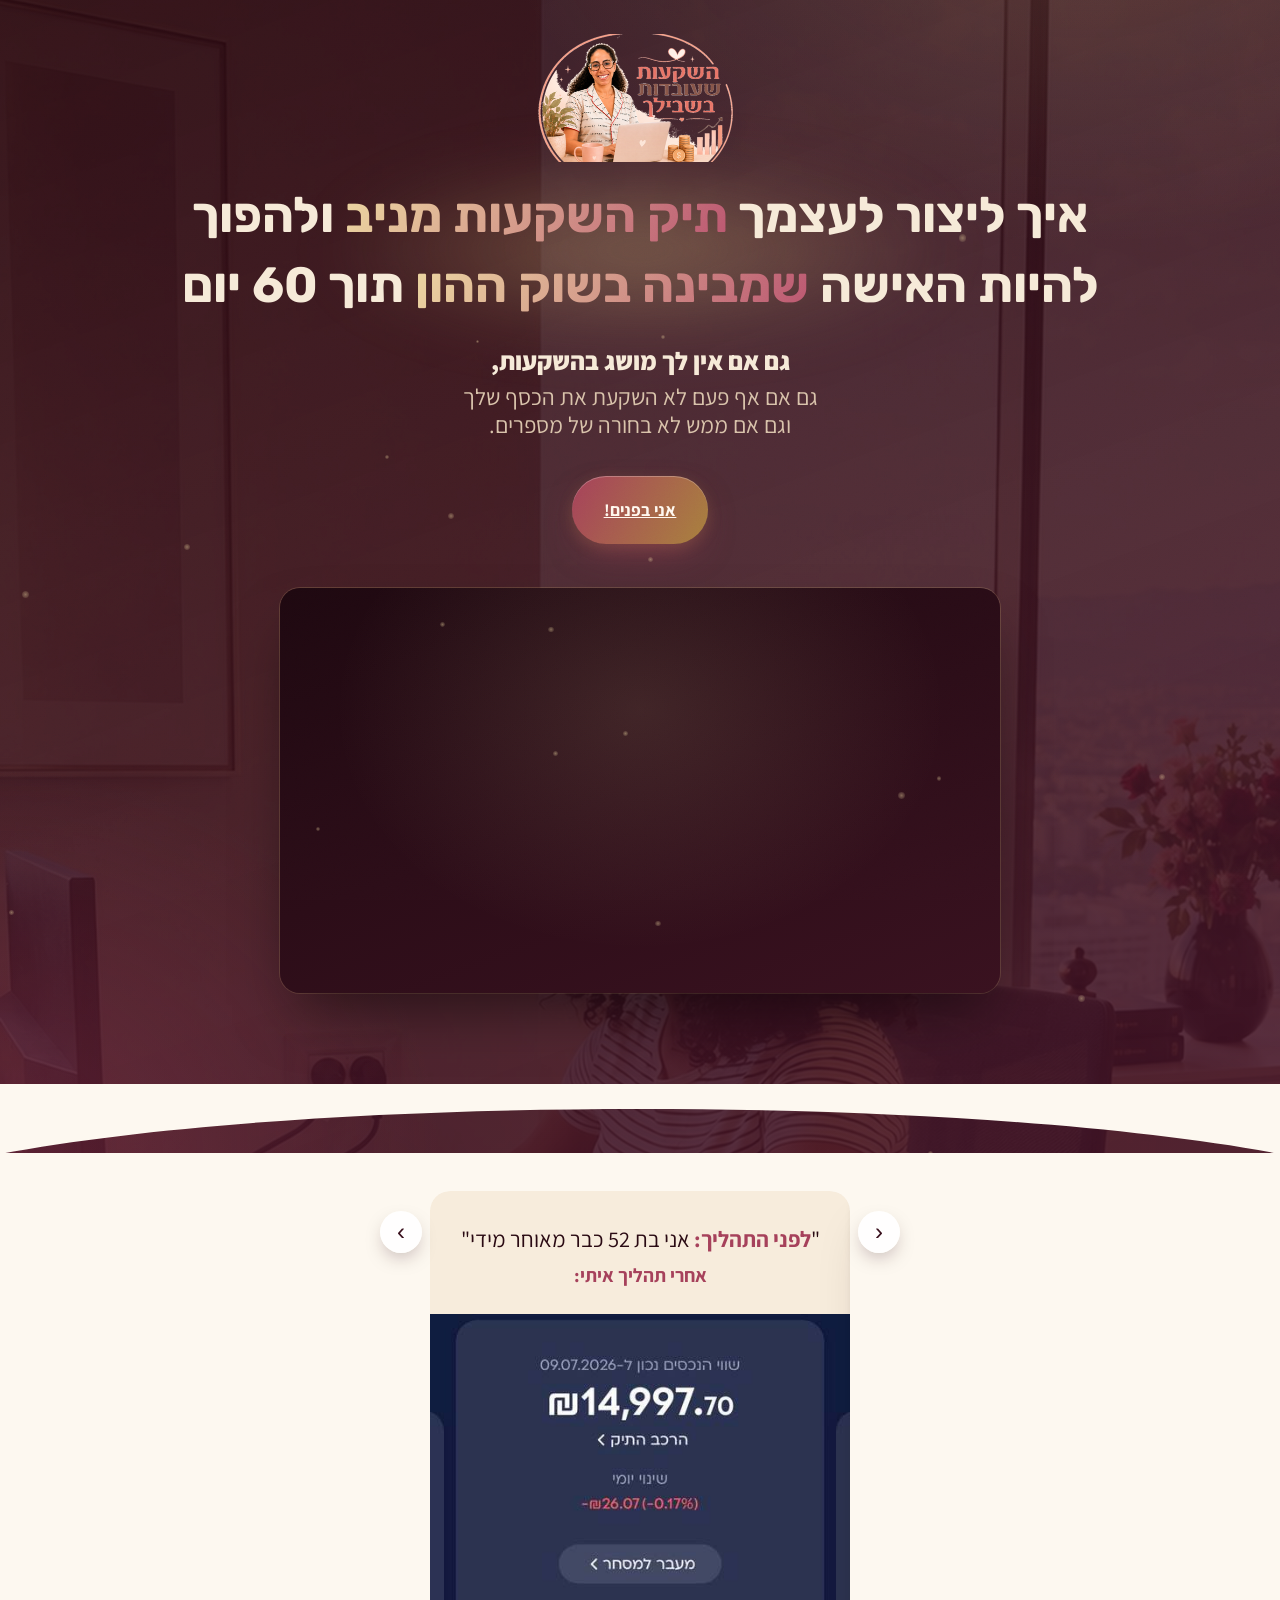
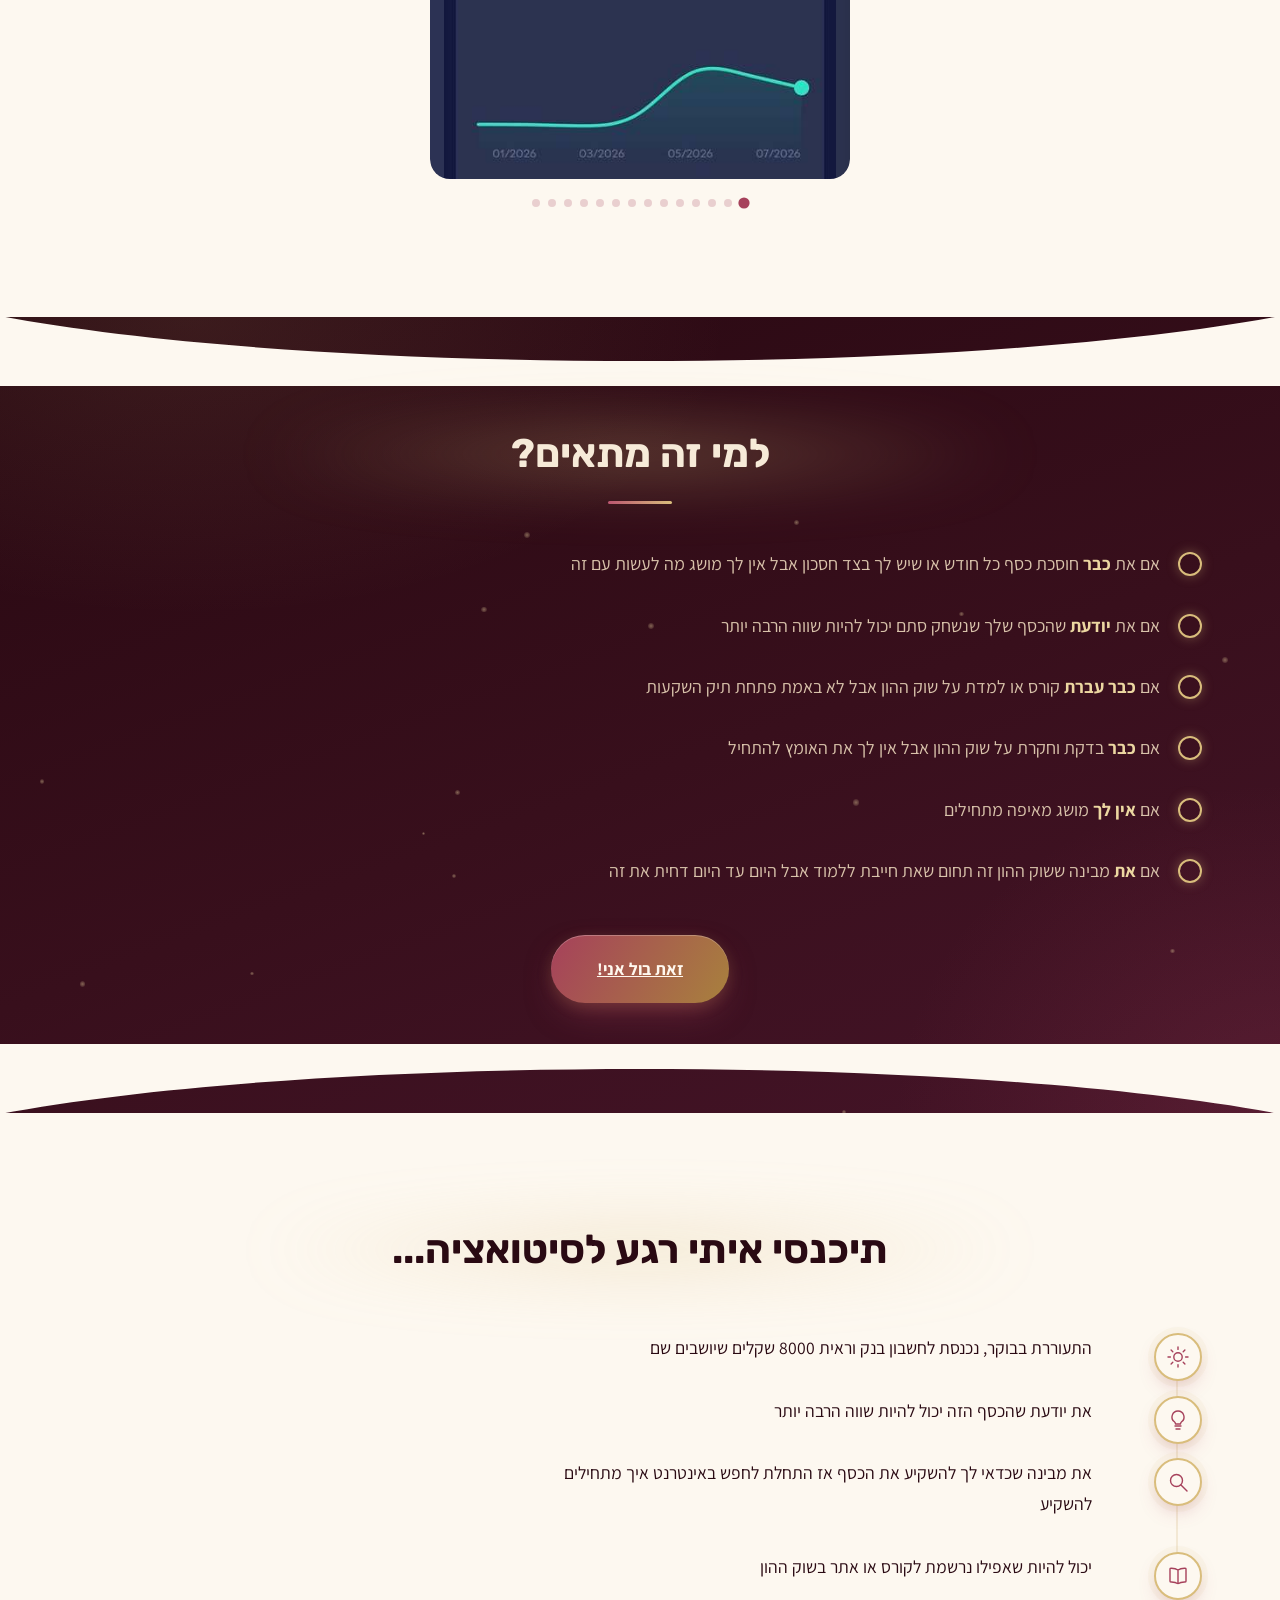
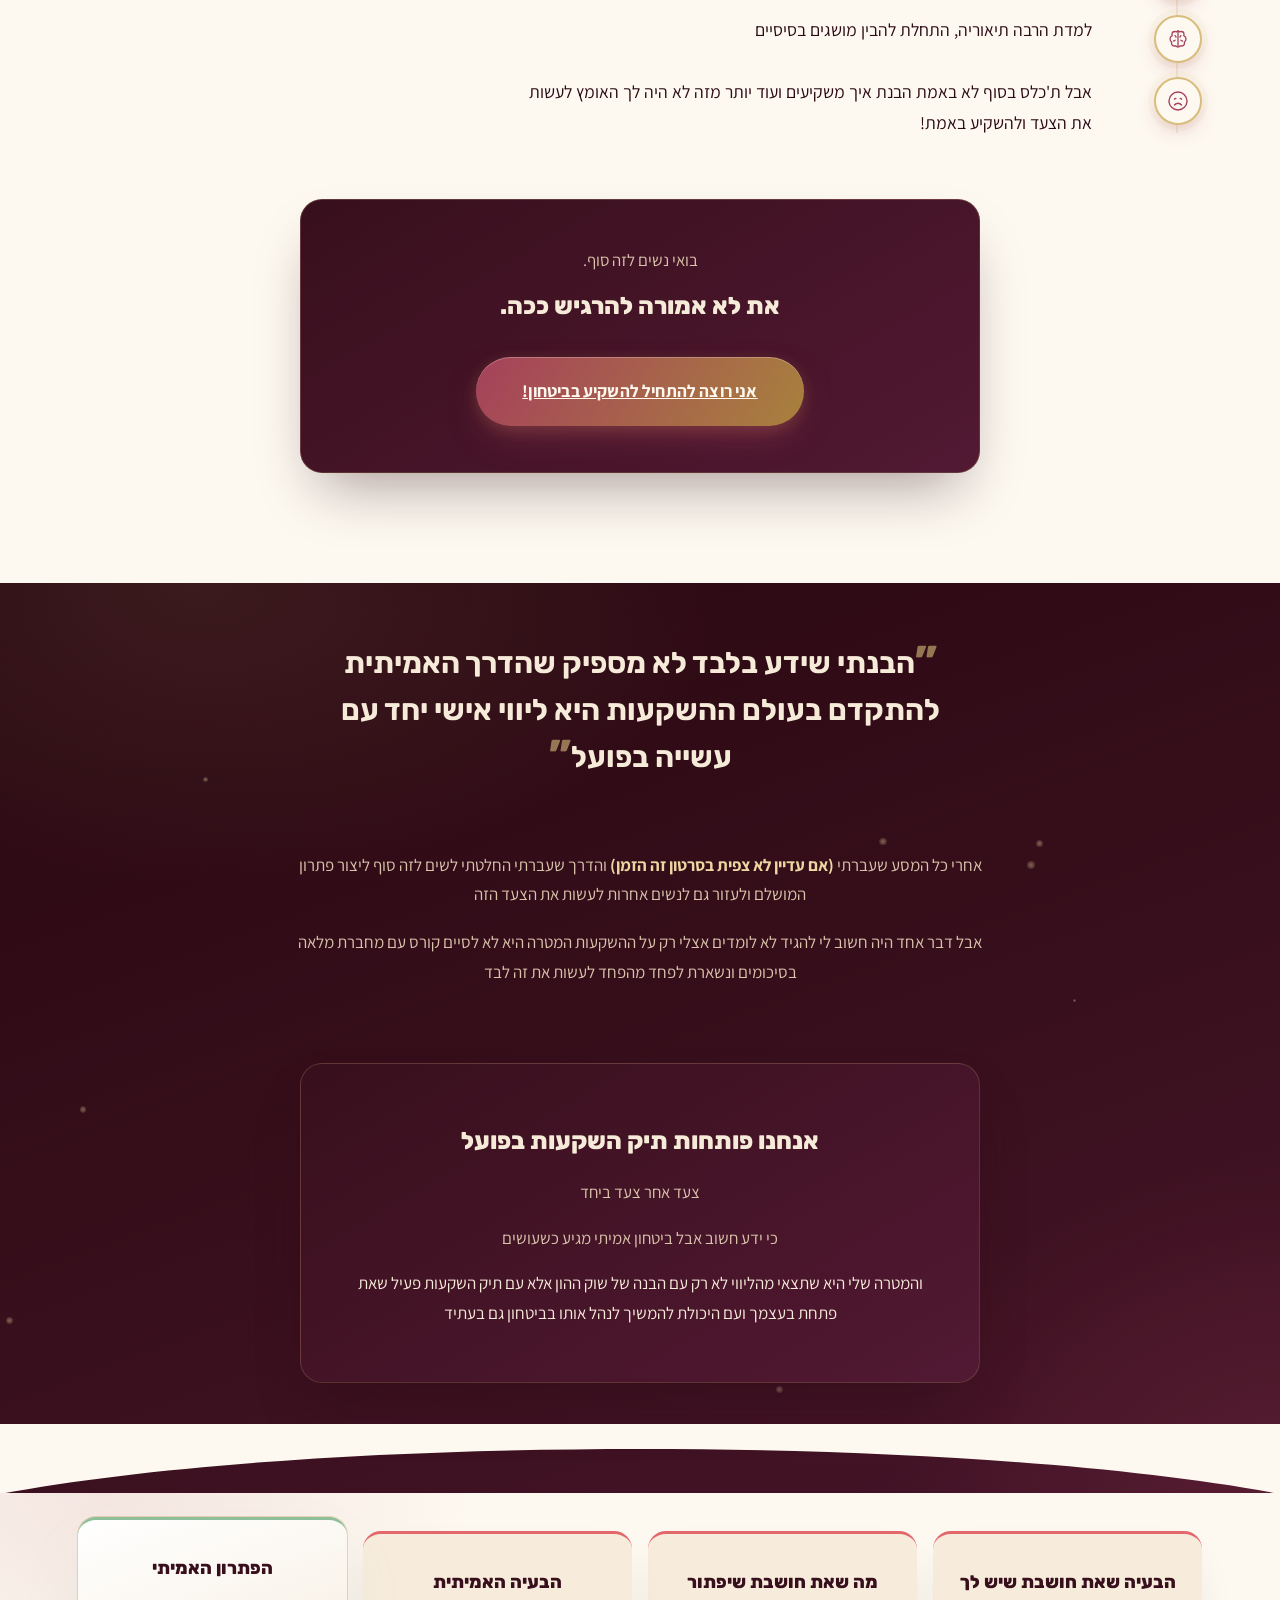
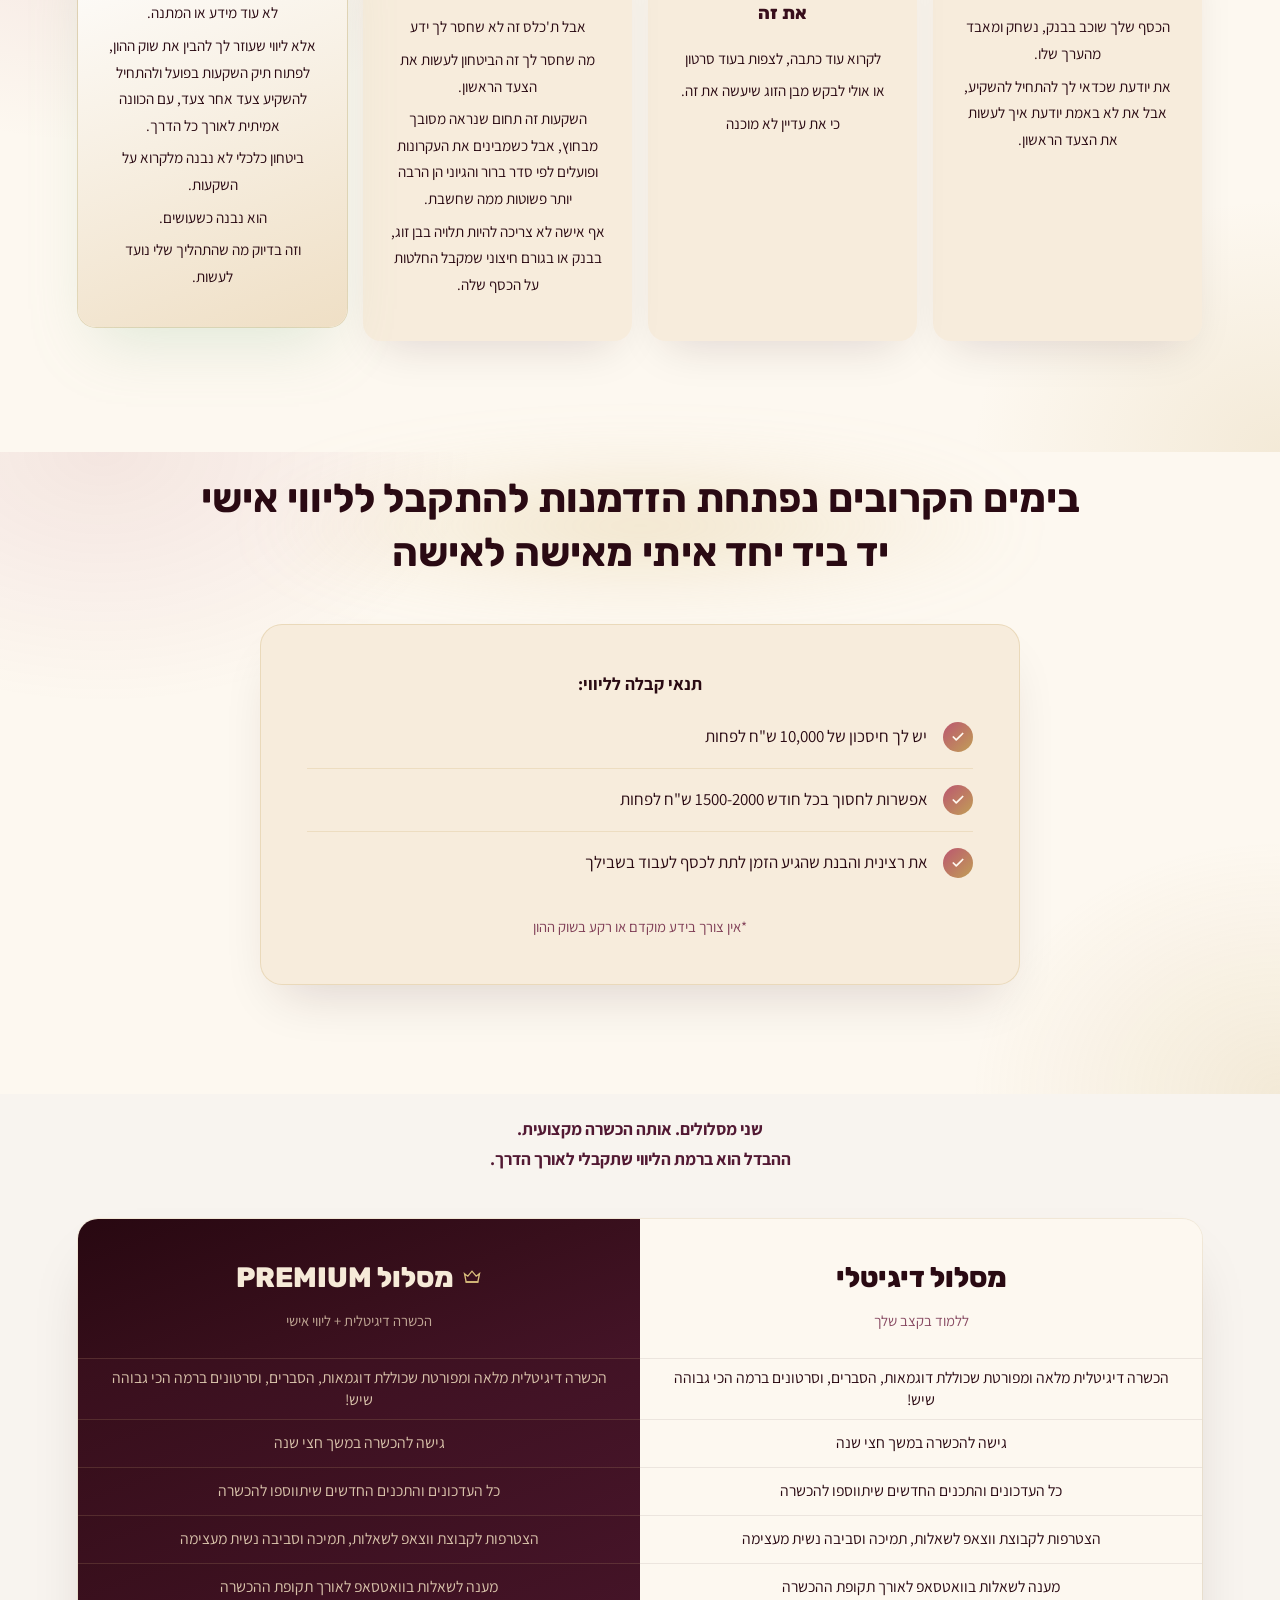
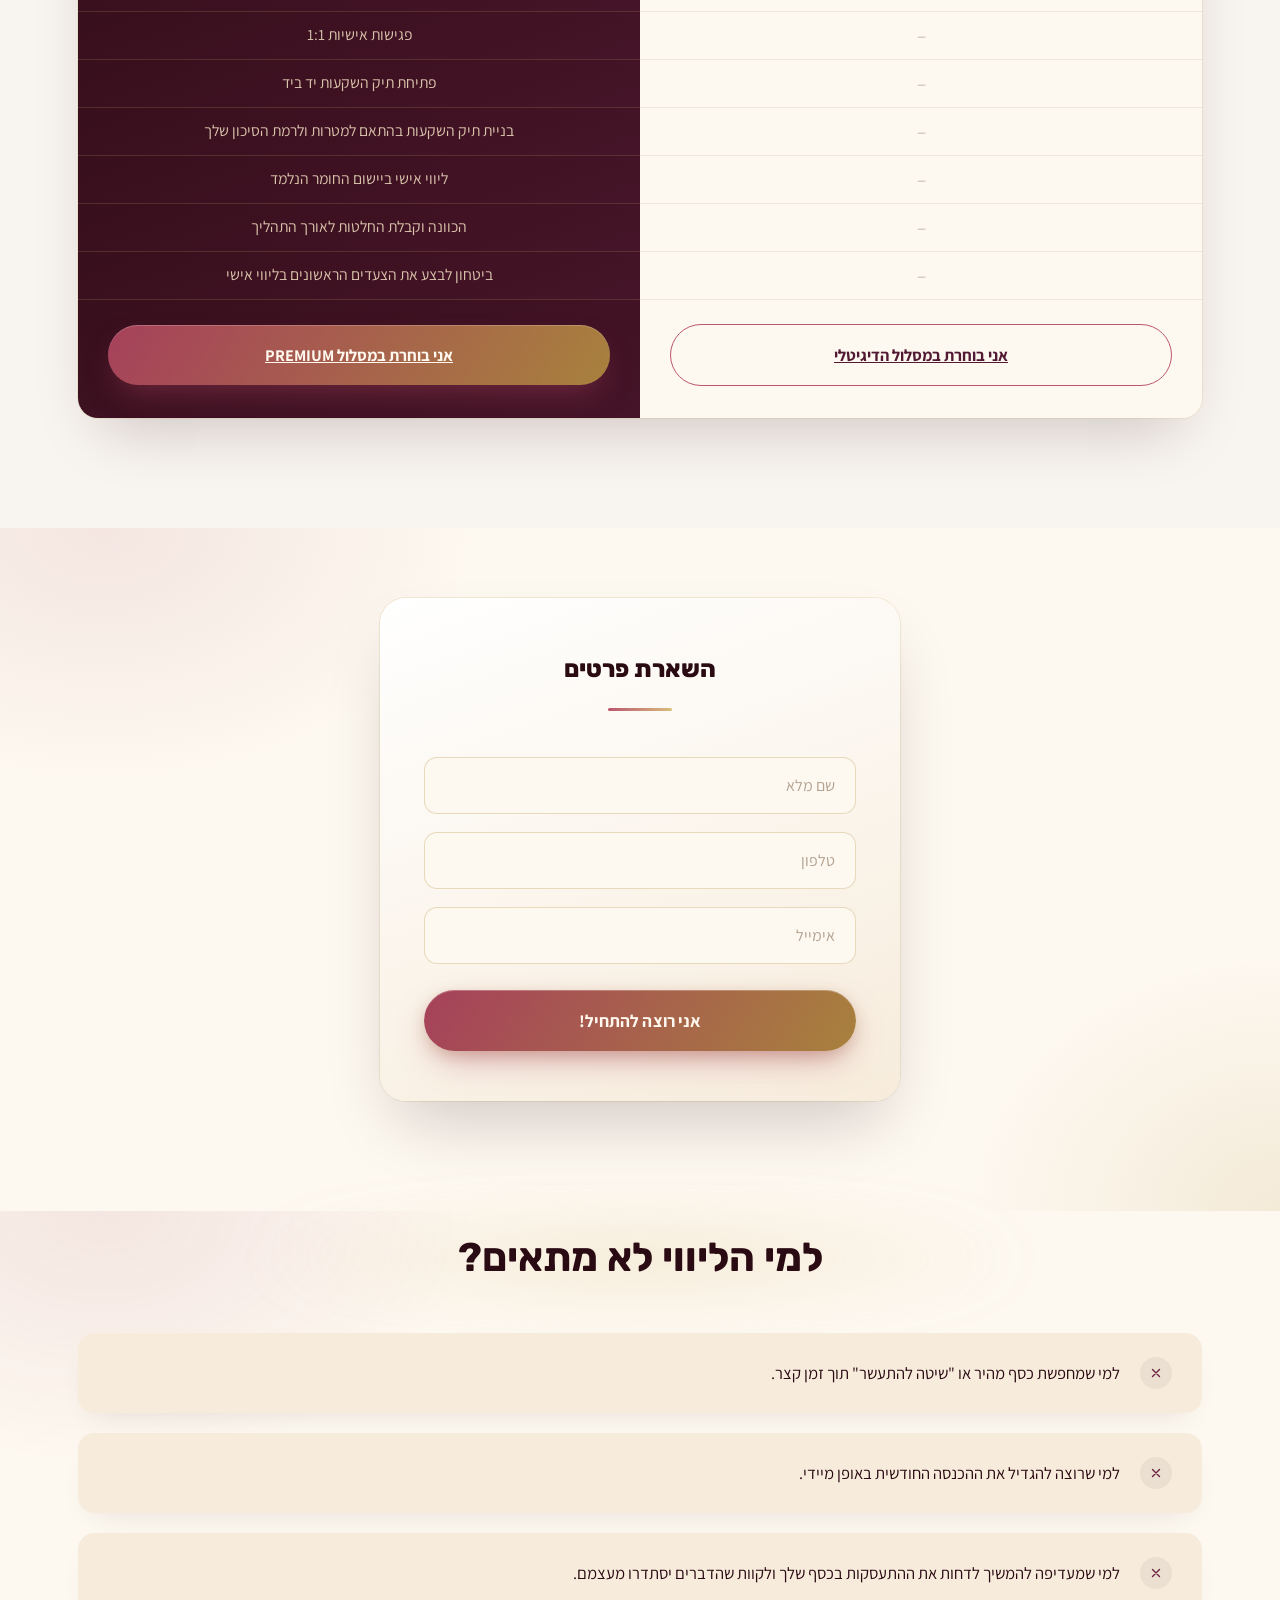
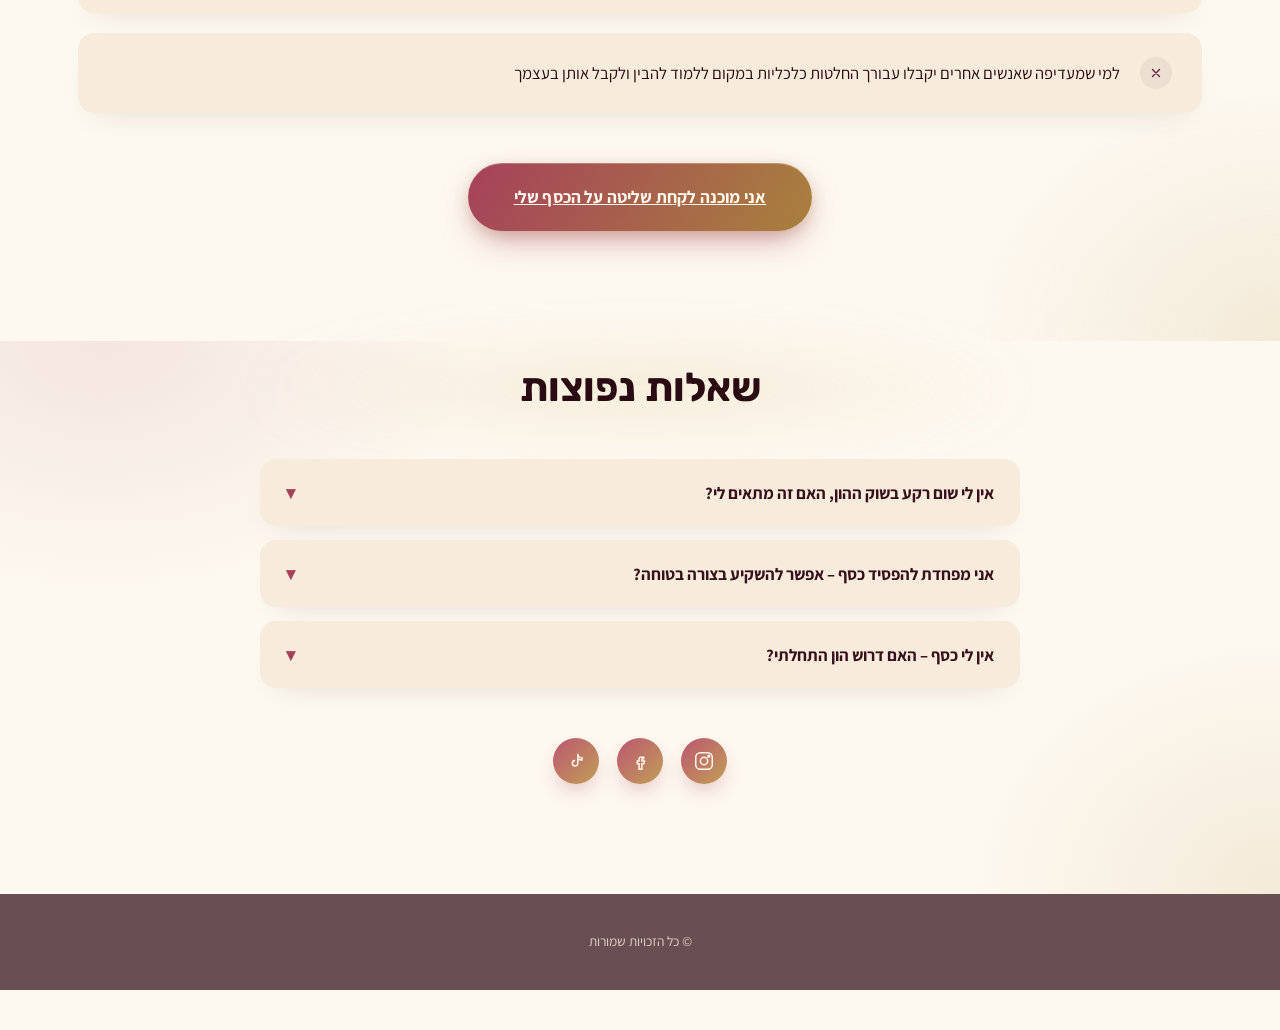
==== index.html @ 4c90f217 "Replace embedded video with new video ID" ====
<!DOCTYPE html>
<html lang="he" dir="rtl">
<head>
<!-- Google Tag Manager -->
<script>(function(w,d,s,l,i){w[l]=w[l]||[];w[l].push({'gtm.start':
new Date().getTime(),event:'gtm.js'});var f=d.getElementsByTagName(s)[0],
j=d.createElement(s),dl=l!='dataLayer'?'&l='+l:'';j.async=true;j.src=
'https://www.googletagmanager.com/gtm.js?id='+i+dl;f.parentNode.insertBefore(j,f);
})(window,document,'script','dataLayer','GTM-TQ3HQ72G');</script>
<!-- End Google Tag Manager -->
<meta charset="UTF-8">
<meta name="viewport" content="width=device-width, initial-scale=1.0">
<title>תיק השקעות מניב</title>
<link rel="preconnect" href="https://fonts.googleapis.com">
<link href="https://fonts.googleapis.com/css2?family=Frank+Ruhl+Libre:wght@400;500;600;700;900&family=Rubik:wght@500;600;700;800;900&family=Assistant:wght@300;400;500;600;700;800&display=swap" rel="stylesheet">
<link rel="stylesheet" href="assets/css/styles.css">
</head>
<body>
<!-- Google Tag Manager (noscript) -->
<noscript><iframe src="https://www.googletagmanager.com/ns.html?id=GTM-TQ3HQ72G"
height="0" width="0" style="display:none;visibility:hidden"></iframe></noscript>
<!-- End Google Tag Manager (noscript) -->

<div class="grain"></div>

<!-- ============ HERO ============ -->
<section class="hero">
  <div class="spotlight"></div>
  <div class="particle-field" data-particles="20"></div>
  <div class="container" style="text-align:center">
    <div class="reveal in" style="max-width:240px; margin:0 auto 18px;">
      <img src="assets/images/img-2.png" alt="עיצוב" style="width:100%; height:auto; display:block;">
    </div>
    <div class="hero-heading" style="margin-bottom:26px;">
      <h1 class="glow-reveal in">איך ליצור לעצמך <span class="accent">תיק השקעות מניב</span> ולהפוך להיות האישה <span class="accent">שמבינה בשוק ההון</span> תוך 60 יום</h1>
    </div>
    <p class="sub reveal in reveal-delay-1" style="margin:0 auto 17px; max-width:640px;"><span class="sub-line1">גם אם אין לך מושג בהשקעות,</span><span class="sub-line2">גם אם אף פעם לא השקעת את הכסף שלך<br>וגם אם ממש לא בחורה של מספרים.</span></p>
    <a href="#form" class="btn-cta magnetic reveal in reveal-delay-2">אני בפנים!</a>
    <div class="video-placeholder reveal in reveal-delay-3" style="overflow:hidden; padding:0">
      <iframe width="100%" height="100%" style="position:absolute; inset:0; border:0; border-radius:20px" src="https://www.youtube-nocookie.com/embed/Qh7aIv2oA6g?si=OxMUa5ZwVLojH2dx" title="YouTube video player" frameborder="0" allow="accelerometer; autoplay; clipboard-write; encrypted-media; gyroscope; picture-in-picture; web-share" referrerpolicy="strict-origin-when-cross-origin" allowfullscreen></iframe>
    </div>
  </div>
  <div class="wave-divider bottom">
    <svg viewBox="0 0 1200 70" preserveAspectRatio="none"><path d="M0,0 C300,60 900,60 1200,0 L1200,70 L0,70 Z" fill="#fdf8f0"/></svg>
  </div>
</section>

<!-- ============ TESTIMONIAL CARDS ============ -->
<section class="testimonials" style="padding-top:38px">
  <div class="container">
    <div class="t-carousel">
      <div class="t-carousel-viewport">
        <div class="t-track" id="tTrack">
          <div class="t-slide t-card">
        <div class="tilt-glare"></div>
        <div class="t-body">
          <p style="font-size:1.4em;"><span dir="rtl">"<b>לפני התהליך:</b> אני בת 52 כבר מאוחר מידי"</span></p>
          <p style="font-size:1.2em;"><b>אחרי תהליך איתי:‏</b></p>
        </div>
            <div class="t-media" style="aspect-ratio:700/776;">
          
              <img src="assets/images/img-3.jpg" alt="המלצה" style="width:100%; height:100%; object-fit:cover;">
        </div>
          </div>
          <div class="t-slide t-card">
        <div class="tilt-glare"></div>
        <div class="t-body">
          <p style="font-size:1.4em;"><span dir="rtl">"<b>לפני התהליך:</b> אני רווקה, אין לי בן זוג שישקיע בשבילי"</span></p>
          <p style="font-size:1.2em;"><b>אחרי תהליך איתי:‏</b></p>
        </div>
        <div class="t-media" style="aspect-ratio:700/1113;">
          
          <img src="assets/images/img-4.jpg" alt="לפני ואחרי" style="width:100%; height:100%; object-fit:cover; object-position:top;">
        </div>
          </div>
          <div class="t-slide t-card">
        <div class="tilt-glare"></div>
        <div class="t-body">
          <p style="font-size:1.4em;"><span dir="rtl">"<b>לפני התהליך:</b> אין לי מושג בהשקעות"</span></p>
          <p style="font-size:1.2em;"><b>אחרי תהליך איתי:‏</b></p>
        </div>
        <div class="t-media" style="aspect-ratio:700/1315;">
          
          <img src="assets/images/img-5.jpg" alt="לפני ואחרי" style="width:100%; height:100%; object-fit:cover; object-position:top;">
        </div>
          </div>
          <div class="t-slide t-card">
        <div class="tilt-glare"></div>
        <div class="t-body">
          <p style="font-size:1.4em;"><span dir="rtl">"<b>לפני התהליך:</b> אני אמא לילדים אין לי זמן"</span></p>
          <p style="font-size:1.2em;"><b>אחרי תהליך איתי:‏</b></p>
        </div>
        <div class="t-media" style="aspect-ratio:700/117;">
          
          <img src="assets/images/img-6.jpg" alt="לפני ואחרי" style="width:100%; height:100%; object-fit:cover;">
        </div>
          </div>
          <div class="t-slide">
            <div class="t-media" style="aspect-ratio:700/164;">
              <img src="assets/images/img-7.jpg" alt="המלצה" style="width:100%; height:100%; object-fit:cover;">
            </div>
          </div>
          <div class="t-slide">
            <div class="t-media" style="aspect-ratio:700/107;">
              <img src="assets/images/img-8.jpg" alt="המלצה" style="width:100%; height:100%; object-fit:cover;">
            </div>
          </div>
          <div class="t-slide">
            <div class="t-media" style="aspect-ratio:700/1006;">
              <img src="assets/images/img-9.jpg" alt="המלצה" style="width:100%; height:100%; object-fit:cover;">
            </div>
          </div>
          <div class="t-slide">
            <div class="t-media" style="aspect-ratio:700/434;">
              <img src="assets/images/img-10.jpg" alt="המלצה" style="width:100%; height:100%; object-fit:cover;">
            </div>
          </div>
          <div class="t-slide">
            <div class="t-media" style="aspect-ratio:660/449;">
              <img src="assets/images/img-11.jpg" alt="המלצה" style="width:100%; height:100%; object-fit:cover;">
            </div>
          </div>
          <div class="t-slide">
            <div class="t-media" style="aspect-ratio:700/235;">
              <img src="assets/images/img-12.jpg" alt="המלצה" style="width:100%; height:100%; object-fit:cover;">
            </div>
          </div>
          <div class="t-slide">
            <div class="t-media" style="aspect-ratio:700/1394;">
              <img src="assets/images/img-13.jpg" alt="המלצה" style="width:100%; height:100%; object-fit:cover;">
            </div>
          </div>
          <div class="t-slide">
            <div class="t-media" style="aspect-ratio:700/723;">
              <img src="assets/images/img-14.jpg" alt="המלצה" style="width:100%; height:100%; object-fit:cover;">
            </div>
          </div>
          <div class="t-slide">
            <div class="t-media" style="aspect-ratio:700/304;">
              <img src="assets/images/img-15.jpg" alt="המלצה" style="width:100%; height:100%; object-fit:cover;">
            </div>
          </div>
          <div class="t-slide">
        <div class="t-media" style="aspect-ratio:700/334;">
          <img src="assets/images/img-16.jpg" alt="לפני ואחרי" style="width:100%; height:100%; object-fit:cover;">
            </div>
          </div>
        </div>
      </div>
      <button class="t-nav t-nav-prev" onclick="tCarouselMove(-1)" aria-label="הקודם">&#8249;</button>
      <button class="t-nav t-nav-next" onclick="tCarouselMove(1)" aria-label="הבא">&#8250;</button>
      <div class="t-dots" id="tDots"></div>
    </div>
  </div>
</section>

<!-- ============ CHECKLIST ============ -->
<section class="dark-section checklist">
  <div class="spotlight"></div>
  <div class="particle-field" data-particles="16"></div>
  <div class="wave-divider top">
    <svg viewBox="0 0 1200 70" preserveAspectRatio="none"><path d="M0,0 C300,60 900,60 1200,0 L1200,70 L0,70 Z" fill="#fdf8f0"/></svg>
  </div>
  <div class="container center">
    <h2 class="section-title glow-reveal in">למי זה מתאים?</h2>
    <div class="divider-gold reveal in reveal-delay-1"></div>
    <ul>
      <li class="reveal"><span class="radio-ico"></span><span>אם את <b>כבר</b> חוסכת כסף כל חודש או שיש לך בצד חסכון אבל אין לך מושג מה לעשות עם זה</span></li>
      <li class="reveal reveal-delay-1"><span class="radio-ico"></span><span>אם את <b>יודעת</b> שהכסף שלך שנשחק סתם יכול להיות שווה הרבה יותר</span></li>
      <li class="reveal reveal-delay-2"><span class="radio-ico"></span><span>אם <b>כבר עברת</b> קורס או למדת על שוק ההון אבל לא באמת פתחת תיק השקעות</span></li>
      <li class="reveal reveal-delay-3"><span class="radio-ico"></span><span>אם <b>כבר</b> בדקת וחקרת על שוק ההון אבל אין לך את האומץ להתחיל</span></li>
      <li class="reveal reveal-delay-4"><span class="radio-ico"></span><span>אם <b>אין לך</b> מושג מאיפה מתחילים</span></li>
      <li class="reveal reveal-delay-5"><span class="radio-ico"></span><span>אם <b>את</b> מבינה ששוק ההון זה תחום שאת חייבת ללמוד אבל היום עד היום דחית את זה</span></li>
    </ul>
    <a href="#form" class="btn-cta magnetic reveal">זאת בול אני!</a>
  </div>
  <div class="wave-divider bottom">
    <svg viewBox="0 0 1200 70" preserveAspectRatio="none"><path d="M0,0 C300,60 900,60 1200,0 L1200,70 L0,70 Z" fill="#fdf8f0"/></svg>
  </div>
</section>

<!-- ============ TIMELINE 1 : SITUATION ============ -->
<section class="testimonials">
  <div class="container center">
    <h2 class="section-title glow-reveal in">תיכנסי איתי רגע לסיטואציה...</h2>
  </div>
  <div class="container">
    <div class="thread-wrap">
      <div class="thread-line"></div>
      <div class="thread-item reveal">
        <div class="thread-node"><svg viewBox="0 0 24 24" fill="none" stroke="currentColor" stroke-width="1.4" stroke-linecap="round"><circle cx="12" cy="12" r="4.2"/><path d="M12 2v2.4M12 19.6V22M22 12h-2.4M4.4 12H2M18.9 5.1l-1.7 1.7M6.8 17.2l-1.7 1.7M18.9 18.9l-1.7-1.7M6.8 6.8L5.1 5.1"/></svg></div>
        <p>התעוררת בבוקר, נכנסת לחשבון בנק וראית 8000 שקלים שיושבים שם</p>
      </div>
      <div class="thread-item reveal reveal-delay-1">
        <div class="thread-node"><svg viewBox="0 0 24 24" fill="none" stroke="currentColor" stroke-width="1.4" stroke-linecap="round" stroke-linejoin="round"><path d="M9 18h6M10 21h4"/><path d="M12 3a6 6 0 00-3.6 10.8c.6.5 1.1 1.3 1.1 2.2h5A3 3 0 0115.6 13.8 6 6 0 0012 3z"/></svg></div>
        <p>את יודעת שהכסף הזה יכול להיות שווה הרבה יותר</p>
      </div>
      <div class="thread-item reveal reveal-delay-2">
        <div class="thread-node"><svg viewBox="0 0 24 24" fill="none" stroke="currentColor" stroke-width="1.4" stroke-linecap="round"><circle cx="10.5" cy="10.5" r="6"/><path d="M15 15l6 6"/></svg></div>
        <p>את מבינה שכדאי לך להשקיע את הכסף אז התחלת לחפש באינטרנט איך מתחילים להשקיע</p>
      </div>
      <div class="thread-item reveal reveal-delay-3">
        <div class="thread-node"><svg viewBox="0 0 24 24" fill="none" stroke="currentColor" stroke-width="1.4" stroke-linejoin="round"><path d="M12 6c-1.6-1.2-4-1.8-6.5-1.8-1 0-1.5.15-1.5.6v12.4c0 .5.5.8 1.5.8 2.5 0 4.9.6 6.5 1.8m0-13.8c1.6-1.2 4-1.8 6.5-1.8 1 0 1.5.15 1.5.6v12.4c0 .5-.5.8-1.5.8-2.5 0-4.9.6-6.5 1.8m0-13.8v13.8"/></svg></div>
        <p>יכול להיות שאפילו נרשמת לקורס או אתר בשוק ההון</p>
      </div>
      <div class="thread-item reveal reveal-delay-4">
        <div class="thread-node"><svg viewBox="0 0 24 24" fill="none" stroke="currentColor" stroke-width="1.3" stroke-linecap="round" stroke-linejoin="round"><path d="M9 4.5c-1.8 0-3 1.3-3 2.8 0 .5.1.9.3 1.3C5 9.1 4 10.4 4 12c0 1.3.7 2.4 1.7 3-.1.3-.2.7-.2 1 0 1.7 1.5 3 3.3 3 .4 0 .8-.1 1.2-.2.4.7 1.2 1.2 2 1.2s1.6-.5 2-1.2c.4.1.8.2 1.2.2 1.8 0 3.3-1.3 3.3-3 0-.3-.1-.7-.2-1 1-.6 1.7-1.7 1.7-3 0-1.6-1-2.9-2.3-3.4.2-.4.3-.8.3-1.3 0-1.5-1.2-2.8-3-2.8-.6 0-1.1.15-1.6.4A2.9 2.9 0 0012 3.8a2.9 2.9 0 00-1.4 1.1c-.5-.25-1-.4-1.6-.4z"/><path d="M12 3.8v15.4M9 8.5c.6.4 1 1 1 1.7M15 8.5c-.6.4-1 1-1 1.7M7.5 14c.7 0 1.3-.3 1.7-.8M16.5 14c-.7 0-1.3-.3-1.7-.8"/></svg></div>
        <p>למדת הרבה תיאוריה, התחלת להבין מושגים בסיסיים</p>
      </div>
      <div class="thread-item reveal reveal-delay-5">
        <div class="thread-node"><svg viewBox="0 0 24 24" fill="none" stroke="currentColor" stroke-width="1.4" stroke-linecap="round"><circle cx="12" cy="12" r="9"/><path d="M8.5 10.2c.3-.5.8-.8 1.3-.8M14.2 9.4c.5 0 1 .3 1.3.8M8.5 16c1-1.2 2.2-1.8 3.5-1.8s2.5.6 3.5 1.8"/></svg></div>
        <p>אבל ת'כלס בסוף לא באמת הבנת איך משקיעים ועוד יותר מזה לא היה לך האומץ לעשות את הצעד ולהשקיע באמת!</p>
      </div>
    </div>

    <div class="callout-dark reveal">
      <p>בואי נשים לזה סוף.</p>
      <h3>את לא אמורה להרגיש ככה.</h3>
      <a href="#form" class="btn-cta">אני רוצה להתחיל להשקיע בביטחון!</a>
    </div>
  </div>
</section>

<!-- ============ QUOTE — ELEVATED ============ -->
<!-- ============ STORY FLOW — ELEVATED, EDITORIAL LAYOUT ============ -->
<section class="dark-section story-elevated">
  <div class="spotlight"></div>
  <div class="particle-field" data-particles="18"></div>
  <div class="container">

    <p class="story-pull-quote reveal">הבנתי שידע בלבד לא מספיק שהדרך האמיתית להתקדם בעולם ההשקעות היא ליווי אישי יחד עם עשייה בפועל</p>

    <div class="story-block" style="max-width:720px; margin-bottom:76px; text-align:center">
      <p class="reveal reveal-delay-5">אחרי כל המסע שעברתי <b style="color:var(--gold-300)">(אם עדיין לא צפית בסרטון זה הזמן)</b> והדרך שעברתי החלטתי לשים לזה סוף ליצור פתרון המושלם ולעזור גם לנשים אחרות לעשות את הצעד הזה</p>
      <p class="reveal">אבל דבר אחד היה חשוב לי להגיד לא לומדים אצלי רק על ההשקעות המטרה היא לא לסיים קורס עם מחברת מלאה בסיכומים ונשארת לפחד מהפחד לעשות את זה לבד</p>
    </div>

    <div class="callout-dark reveal">
      <h3 style="margin-bottom:16px">אנחנו פותחות תיק השקעות בפועל</h3>
      <p>צעד אחר צעד ביחד</p>
      <p style="margin-top:16px">כי ידע חשוב אבל ביטחון אמיתי מגיע כשעושים</p>
      <p style="margin-top:16px; color:var(--cream-text); font-size:1.06rem">והמטרה שלי היא שתצאי מהליווי לא רק עם הבנה של שוק ההון אלא עם תיק השקעות פעיל שאת פתחת בעצמך ועם היכולת להמשיך לנהל אותו בביטחון גם בעתיד</p>
    </div>
  </div>
  <div class="wave-divider bottom">
    <svg viewBox="0 0 1200 70" preserveAspectRatio="none"><path d="M0,0 C300,60 900,60 1200,0 L1200,70 L0,70 Z" fill="#fdf8f0"/></svg>
  </div>
</section>

<!-- ============ PROBLEM / SOLUTION — ELEVATED FLOW ============ -->
<section class="bloom-bg" style="padding-top:38px">
  <div class="container">
    <div class="ps-flow">
      <div class="ps-card tilt reveal" data-tilt>
        <div class="tilt-glare"></div>
        <h4>הבעיה שאת חושבת שיש לך</h4>
        <p>הכסף שלך שוכב בבנק, נשחק ומאבד מהערך שלו.</p>
        <p>את יודעת שכדאי לך להתחיל להשקיע, אבל את לא באמת יודעת איך לעשות את הצעד הראשון.</p>
      </div>
      <div class="ps-card tilt reveal reveal-delay-1" data-tilt>
        <div class="tilt-glare"></div>
        <h4>מה שאת חושבת שיפתור את זה</h4>
        <p>לקרוא עוד כתבה, לצפות בעוד סרטון</p>
        <p>או אולי לבקש מבן הזוג שיעשה את זה.</p>
        <p>כי את עדיין לא מוכנה</p>
      </div>
      <div class="ps-card tilt reveal reveal-delay-2" data-tilt>
        <div class="tilt-glare"></div>
        <h4>הבעיה האמיתית</h4>
        <p>אבל ת'כלס זה לא שחסר לך ידע</p>
        <p>מה שחסר לך זה הביטחון לעשות את הצעד הראשון.</p>
        <p>השקעות זה תחום שנראה מסובך מבחוץ, אבל כשמבינים את העקרונות ופועלים לפי סדר ברור והגיוני הן הרבה יותר פשוטות ממה שחשבת.</p>
        <p>אף אישה לא צריכה להיות תלויה בבן זוג, בבנק או בגורם חיצוני שמקבל החלטות על הכסף שלה.</p>
      </div>
      <div class="ps-card solution tilt reveal reveal-delay-3" data-tilt>
        <div class="tilt-glare"></div>
        <h4>הפתרון האמיתי</h4>
        <p>לא עוד מידע או המתנה.</p>
        <p>אלא ליווי שעוזר לך להבין את שוק ההון, לפתוח תיק השקעות בפועל ולהתחיל להשקיע צעד אחר צעד, עם הכוונה אמיתית לאורך כל הדרך.</p>
        <p>ביטחון כלכלי לא נבנה מלקרוא על השקעות.</p>
        <p>הוא נבנה כשעושים.</p>
        <p>וזה בדיוק מה שהתהליך שלי נועד לעשות.</p>
      </div>
    </div>
  </div>
</section>

<!-- ============ INVITATION — ELEVATED ============ -->
<section class="bloom-bg" style="padding-top:20px">
  <div class="container center">
    <h2 class="section-title glow-reveal in">בימים הקרובים נפתחת הזדמנות להתקבל לליווי אישי<br>יד ביד יחד איתי מאישה לאישה</h2>
    <div class="invitation-card tilt reveal" data-tilt style="position:relative">
      <div class="tilt-glare"></div>
      <p style="font-weight:700; font-size:1.1rem; margin-bottom:6px">תנאי קבלה לליווי:</p>
      <div class="cond-row reveal">
        <span>יש לך חיסכון של 10,000 ש"ח לפחות</span>
        <span class="cond-check"><svg viewBox="0 0 24 24" fill="none" stroke-width="3" stroke-linecap="round" stroke-linejoin="round"><path class="draw-path" d="M20 6L9 17l-5-5"/></svg></span>
      </div>
      <div class="cond-row reveal reveal-delay-1">
        <span>אפשרות לחסוך בכל חודש 1500-2000 ש"ח לפחות</span>
        <span class="cond-check"><svg viewBox="0 0 24 24" fill="none" stroke-width="3" stroke-linecap="round" stroke-linejoin="round"><path class="draw-path" d="M20 6L9 17l-5-5"/></svg></span>
      </div>
      <div class="cond-row reveal reveal-delay-2">
        <span>את רצינית והבנת שהגיע הזמן לתת לכסף לעבוד בשבילך</span>
        <span class="cond-check"><svg viewBox="0 0 24 24" fill="none" stroke-width="3" stroke-linecap="round" stroke-linejoin="round"><path class="draw-path" d="M20 6L9 17l-5-5"/></svg></span>
      </div>
      <p class="cond-note">*אין צורך בידע מוקדם או רקע בשוק ההון</p>
    </div>
  </div>
</section>

<!-- ============ PLANS COMPARISON TABLE ============ -->
<section class="plans-section" style="padding-top:20px">
  <div class="container center">
    <p class="reveal" style="color:var(--wine-800); font-weight:700; font-size:1.08rem; margin-bottom:10px">שני מסלולים. אותה הכשרה מקצועית.<br>ההבדל הוא ברמת הליווי שתקבלי לאורך הדרך.</p>

    <div class="compare-wrap reveal">

      <!-- Column headers -->
      <div class="compare-header-row">
        <div class="compare-col-head">
          <span class="compare-col-title">מסלול דיגיטלי</span>
          <span class="compare-col-sub">ללמוד בקצב שלך</span>
        </div>
        <div class="compare-col-head premium">
          <span class="compare-col-title">
            <svg class="crown-ico" viewBox="0 0 24 24" stroke-width="1.6"><path d="M3 8l4 3 5-6 5 6 4-3-2 10H5L3 8z"/><path d="M5 18h14" stroke-linecap="round"/></svg>
            מסלול PREMIUM
          </span>
          <span class="compare-col-sub">הכשרה דיגיטלית + ליווי אישי</span>
        </div>
      </div>

      <!-- Shared features -->
      <div class="compare-row">
        <div class="compare-cell">הכשרה דיגיטלית מלאה ומפורטת שכוללת דוגמאות, הסברים, וסרטונים ברמה הכי גבוהה שיש!</div>
        <div class="compare-cell premium">הכשרה דיגיטלית מלאה ומפורטת שכוללת דוגמאות, הסברים, וסרטונים ברמה הכי גבוהה שיש!</div>
      </div>
      <div class="compare-row">
        <div class="compare-cell">גישה להכשרה במשך חצי שנה</div>
        <div class="compare-cell premium">גישה להכשרה במשך חצי שנה</div>
      </div>
      <div class="compare-row">
        <div class="compare-cell">כל העדכונים והתכנים החדשים שיתווספו להכשרה</div>
        <div class="compare-cell premium">כל העדכונים והתכנים החדשים שיתווספו להכשרה</div>
      </div>
      <div class="compare-row">
        <div class="compare-cell">הצטרפות לקבוצת ווצאפ לשאלות, תמיכה וסביבה נשית מעצימה</div>
        <div class="compare-cell premium">הצטרפות לקבוצת ווצאפ לשאלות, תמיכה וסביבה נשית מעצימה</div>
      </div>
      <div class="compare-row">
        <div class="compare-cell">מענה לשאלות בוואטסאפ לאורך תקופת ההכשרה</div>
        <div class="compare-cell premium">מענה לשאלות בוואטסאפ לאורך תקופת ההכשרה</div>
      </div>

      <!-- Premium-only features -->
      <div class="compare-row">
        <div class="compare-cell dash">–</div>
        <div class="compare-cell premium">פגישות אישיות 1:1</div>
      </div>
      <div class="compare-row">
        <div class="compare-cell dash">–</div>
        <div class="compare-cell premium">פתיחת תיק השקעות יד ביד</div>
      </div>
      <div class="compare-row">
        <div class="compare-cell dash">–</div>
        <div class="compare-cell premium">בניית תיק השקעות בהתאם למטרות ולרמת הסיכון שלך</div>
      </div>
      <div class="compare-row">
        <div class="compare-cell dash">–</div>
        <div class="compare-cell premium">ליווי אישי ביישום החומר הנלמד</div>
      </div>
      <div class="compare-row">
        <div class="compare-cell dash">–</div>
        <div class="compare-cell premium">הכוונה וקבלת החלטות לאורך התהליך</div>
      </div>
      <div class="compare-row">
        <div class="compare-cell dash">–</div>
        <div class="compare-cell premium">ביטחון לבצע את הצעדים הראשונים בליווי אישי</div>
      </div>

      <!-- Footer buttons -->
      <div class="compare-footer-row">
        <div class="compare-footer-cell">
          <a href="https://saraperiacademy.ravpage.co.il/index" target="_blank" rel="noopener" class="compare-btn digital">אני בוחרת במסלול הדיגיטלי</a>
        </div>
        <div class="compare-footer-cell premium">
          <a href="https://saraperiacademy.ravpage.co.il/index" target="_blank" rel="noopener" class="compare-btn premium">אני בוחרת במסלול PREMIUM</a>
        </div>
      </div>

    </div>
  </div>
</section>

<!-- ============ FORM — ELEVATED ============ -->
<section class="bloom-bg" id="form" style="padding-top:20px">
  <div class="container">
    <div class="form-card tilt reveal in" data-tilt style="position:relative">
      <div class="tilt-glare"></div>
      <h3>השארת פרטים</h3>
      <div class="divider-gold"></div>
      <input class="field" type="text" placeholder="שם מלא" readonly style="cursor:pointer" onclick="window.open('https://saraperiacademy.ravpage.co.il/index','_blank')">
      <input class="field" type="tel" placeholder="טלפון" readonly style="cursor:pointer" onclick="window.open('https://saraperiacademy.ravpage.co.il/index','_blank')">
      <input class="field" type="email" placeholder="אימייל" readonly style="cursor:pointer" onclick="window.open('https://saraperiacademy.ravpage.co.il/index','_blank')">
      <button class="btn-cta magnetic" onclick="window.open('https://saraperiacademy.ravpage.co.il/index','_blank')">אני רוצה להתחיל!</button>
    </div>
  </div>
</section>

<!-- ============ WHO IT'S NOT FOR — ELEVATED ============ -->
<section class="bloom-bg" style="padding-top:20px">
  <div class="container center">
    <h2 class="section-title glow-reveal in">למי הליווי לא מתאים?</h2>
    <div class="notfor-list">
      <div class="notfor-row reveal">
        <p>למי שמחפשת כסף מהיר או "שיטה להתעשר" תוך זמן קצר.</p>
        <span class="x-ico"><svg viewBox="0 0 24 24" fill="none" stroke-width="2.4" stroke-linecap="round"><path class="draw-path" d="M6 6l12 12M18 6L6 18"/></svg></span>
      </div>
      <div class="notfor-row reveal reveal-delay-1">
        <p>למי שרוצה להגדיל את ההכנסה החודשית באופן מיידי.</p>
        <span class="x-ico"><svg viewBox="0 0 24 24" fill="none" stroke-width="2.4" stroke-linecap="round"><path class="draw-path" d="M6 6l12 12M18 6L6 18"/></svg></span>
      </div>
      <div class="notfor-row reveal reveal-delay-2">
        <p>למי שמעדיפה להמשיך לדחות את ההתעסקות בכסף שלך ולקוות שהדברים יסתדרו מעצמם.</p>
        <span class="x-ico"><svg viewBox="0 0 24 24" fill="none" stroke-width="2.4" stroke-linecap="round"><path class="draw-path" d="M6 6l12 12M18 6L6 18"/></svg></span>
      </div>
      <div class="notfor-row reveal reveal-delay-3">
        <p>למי שמעדיפה שאנשים אחרים יקבלו עבורך החלטות כלכליות במקום ללמוד להבין ולקבל אותן בעצמך</p>
        <span class="x-ico"><svg viewBox="0 0 24 24" fill="none" stroke-width="2.4" stroke-linecap="round"><path class="draw-path" d="M6 6l12 12M18 6L6 18"/></svg></span>
      </div>
    </div>
    <div class="notfor-cta reveal">
      <a href="#form" class="btn-cta magnetic">אני מוכנה לקחת שליטה על הכסף שלי</a>
    </div>
  </div>
</section>

<!-- ============ FAQ ============ -->
<section class="bloom-bg" style="padding-top:20px">
  <div class="container">
    <h2 class="section-title glow-reveal in center">שאלות נפוצות</h2>
    <div class="faq-list">
      <div class="faq-item reveal in">
        <button class="faq-question" onclick="toggleFaq(this)">
          <span>אין לי שום רקע בשוק ההון, האם זה מתאים לי?</span>
          <span class="faq-arrow">▾</span>
        </button>
        <div class="faq-answer">
          <p>כן! תכנית הליווי מותאמת במיוחד למתחילות, נלמד את הכל מהבסיס ועד לרמה מתקדמת, בצורה פשוטה וברורה.</p>
        </div>
      </div>
      <div class="faq-item reveal in reveal-delay-1">
        <button class="faq-question" onclick="toggleFaq(this)">
          <span>אני מפחדת להפסיד כסף – אפשר להשקיע בצורה בטוחה?</span>
          <span class="faq-arrow">▾</span>
        </button>
        <div class="faq-answer">
          <p>בהחלט. הליווי מתמקד בשיטה ברורה של התאמת הסיכון אלייך כמשקיעה</p>
        </div>
      </div>
      <div class="faq-item reveal in reveal-delay-2">
        <button class="faq-question" onclick="toggleFaq(this)">
          <span>אין לי כסף – האם דרוש הון התחלתי?</span>
          <span class="faq-arrow">▾</span>
        </button>
        <div class="faq-answer">
          <p>כן דרוש הון התחלתי של 10,000 ש"ח לפחות</p>
        </div>
      </div>
    </div>

    <div class="social-links reveal">
      <a href="https://www.instagram.com/sara.peri.investments/" target="_blank" rel="noopener" aria-label="אינסטגרם" class="social-ico">
        <svg viewBox="0 0 24 24" fill="none" stroke="currentColor" stroke-width="1.6"><rect x="3" y="3" width="18" height="18" rx="5"/><circle cx="12" cy="12" r="4"/><circle cx="17.2" cy="6.8" r="1"/></svg>
      </a>
      <a href="https://www.facebook.com/sara.peri.investments" target="_blank" rel="noopener" aria-label="פייסבוק" class="social-ico">
        <svg viewBox="0 0 24 24" fill="none" stroke="currentColor" stroke-width="1.6"><path d="M15 8h-2c-1.1 0-2 .9-2 2v2H9v3h2v6h3v-6h2.2l.8-3H14v-1.5c0-.5.3-1 .9-1H16V8z"/></svg>
      </a>
      <a href="https://www.tiktok.com/@sara.peri.investments?_r=1&amp;_t=ZS-983AGtT7oV6" target="_blank" rel="noopener" aria-label="טיקטוק" class="social-ico">
        <svg viewBox="0 0 24 24" fill="none" stroke="currentColor" stroke-width="1.6"><path d="M14 4v10.5a3 3 0 11-3-3M14 4c0 2.5 2 4.5 4.5 4.5V11c-1.6 0-3.1-.5-4.5-1.5"/></svg>
      </a>
    </div>
  </div>
</section>

<footer>© כל הזכויות שמורות</footer>

<script src="assets/js/script.js"></script>

</body>
</html>
---- assets/css/styles.css ----
:root{
    --wine-950:#280811;
    --wine-900:#380f1c;
    --wine-850:#451428;
    --wine-800:#521933;
    --wine-700:#6c2140;
    --rose-600:#a6415b;
    --rose-500:#bb5670;
    --gold-300:#ecd7a1;
    --gold-400:#d9bd7c;
    --gold-500:#c19f56;
    --gold-600:#a8813d;
    --champagne-50:#fdf8f0;
    --champagne-100:#f7ecdc;
    --champagne-200:#efdfc5;
    --champagne-300:#e4cda7;
    --ink:#2a0a13;
    --cream-text:#f6ead8;
    --muted-cream:#d9c3ab;
    --muted-wine:#c79aa6;
  }

  *{margin:0;padding:0;box-sizing:border-box;}

  html{scroll-behavior:smooth;}

  body{
    font-family:'Assistant',sans-serif;
    background:var(--champagne-50);
    color:var(--ink);
    overflow-x:hidden;
    line-height:1.75;
  }

  h1,h2,h3,.section-title{
    font-family:'Rubik',sans-serif;
    font-weight:800;
  }
  .serif{font-family:'Frank Ruhl Libre',serif;}

  .container{
    max-width:1180px;
    margin:0 auto;
    padding:0 28px;
  }

  /* ---------- grain overlay for realism ---------- */
  .grain{
    position:fixed;
    inset:0;
    pointer-events:none;
    z-index:999;
    opacity:0.045;
    mix-blend-mode:overlay;
    background-image:url("data:image/svg+xml,%3Csvg xmlns='http://www.w3.org/2000/svg' width='120' height='120'%3E%3Cfilter id='n'%3E%3CfeTurbulence type='fractalNoise' baseFrequency='0.9' numOctaves='2' stitchTiles='stitch'/%3E%3C/filter%3E%3Crect width='100%25' height='100%25' filter='url(%23n)'/%3E%3C/svg%3E");
  }

  /* ---------- shared section rhythm ---------- */
  section{
    position:relative;
    padding:110px 0;
  }
  @media(max-width:768px){
    section{padding:70px 0;}
  }

  .dark-section{
    background:
      radial-gradient(ellipse 900px 500px at 15% 0%, rgba(217,189,124,0.10), transparent 60%),
      radial-gradient(ellipse 700px 600px at 100% 100%, rgba(166,65,91,0.20), transparent 55%),
      linear-gradient(160deg, var(--wine-950) 0%, var(--wine-900) 55%, var(--wine-850) 100%);
    color:var(--cream-text);
  }

  .eyebrow{
    display:inline-flex;
    align-items:center;
    gap:10px;
    font-family:'Assistant',sans-serif;
    font-weight:700;
    letter-spacing:0.04em;
    color:var(--gold-400);
    font-size:0.95rem;
    margin-bottom:18px;
  }
  .eyebrow::before{
    content:"";
    width:26px;height:1px;
    background:linear-gradient(90deg, transparent, var(--gold-400));
  }

  .section-title{
    font-size:clamp(1.7rem, 3.2vw, 2.5rem);
    font-weight:700;
    line-height:1.35;
    margin-bottom:20px;
  }

  .divider-gold{
    width:64px;
    height:3px;
    border-radius:3px;
    background:linear-gradient(90deg, var(--rose-500), var(--gold-400));
    margin:18px 0 28px;
  }

  .center{text-align:center;}
  .center .divider-gold{margin-inline:auto;}

  /* reveal on scroll */
  .reveal{
    opacity:0;
    transform:translateY(26px);
    transition:opacity 0.9s cubic-bezier(.2,.7,.2,1), transform 0.9s cubic-bezier(.2,.7,.2,1);
  }
  .reveal.in{
    opacity:1;
    transform:translateY(0);
  }
  .reveal-delay-1.in{transition-delay:0.08s;}
  .reveal-delay-2.in{transition-delay:0.16s;}
  .reveal-delay-3.in{transition-delay:0.24s;}
  .reveal-delay-4.in{transition-delay:0.32s;}
  .reveal-delay-5.in{transition-delay:0.4s;}

  /* ---------- buttons ---------- */
  .btn-cta{
    display:inline-block;
    font-family:'Assistant',sans-serif;
    font-weight:700;
    font-size:1.08rem;
    color:#fff8ef;
    background:linear-gradient(120deg, var(--rose-600), var(--gold-600));
    padding:19px 46px;
    border-radius:50px;
    border:none;
    cursor:pointer;
    box-shadow:0 14px 34px -10px rgba(166,65,91,0.55), 0 4px 14px rgba(168,129,61,0.25), inset 0 1px 0 rgba(255,255,255,0.25);
    position:relative;
    transition:transform 0.35s ease, box-shadow 0.35s ease;
    letter-spacing:0.01em;
  }
  .btn-cta:hover{
    transform:translateY(-3px) scale(1.015);
    box-shadow:0 20px 44px -8px rgba(166,65,91,0.6), 0 6px 18px rgba(168,129,61,0.3), inset 0 1px 0 rgba(255,255,255,0.3);
  }
  .btn-cta::after{
    content:"";
    position:absolute;inset:0;
    border-radius:50px;
    box-shadow:0 0 0 0 rgba(217,189,124,0.5);
    animation:pulse-ring 3.2s ease-out infinite;
    pointer-events:none;
  }
  @keyframes pulse-ring{
    0%{box-shadow:0 0 0 0 rgba(217,189,124,0.35);}
    70%{box-shadow:0 0 0 14px rgba(217,189,124,0);}
    100%{box-shadow:0 0 0 0 rgba(217,189,124,0);}
  }

  /* =================== HERO =================== */
  .hero{
    min-height:92vh;
    display:flex;
    align-items:center;
    background:
      radial-gradient(ellipse 1000px 600px at 85% -10%, rgba(217,189,124,0.16), transparent 60%),
      radial-gradient(ellipse 800px 700px at 0% 100%, rgba(166,65,91,0.30), transparent 55%),
      linear-gradient(160deg, rgba(40,8,17,0.90) 0%, rgba(56,15,28,0.86) 55%, rgba(69,20,40,0.88) 100%),
      url("../images/img-1.jpg") center 18% / cover no-repeat;
    color:var(--cream-text);
    overflow:hidden;
    padding:34px 0 90px;
  }
  .hero .container{display:block;}
  .hero-heading{max-width:920px; margin:0 auto 40px; text-align:center;}
  .hero-row{
    display:grid;
    grid-template-columns:1fr auto;
    gap:56px;
    align-items:center;
  }
  .hero-portrait.emblem{
    aspect-ratio:1.85/1;
    max-width:420px;
  }
  .hero-portrait.emblem .hero-portrait-inner{
    background:none;
    box-shadow:none;
    border-radius:0;
  }
  .hero-portrait.emblem img{
    position:relative;
    width:100%;
    height:100%;
    object-fit:contain;
    transition:transform 0.5s cubic-bezier(.2,.8,.2,1);
    filter:drop-shadow(0 18px 40px rgba(0,0,0,0.35));
    mask-image:radial-gradient(ellipse 78% 78% at center, black 45%, rgba(0,0,0,0.5) 70%, transparent 96%);
    -webkit-mask-image:radial-gradient(ellipse 78% 78% at center, black 45%, rgba(0,0,0,0.5) 70%, transparent 96%);
    mask-size:100% 100%;
    -webkit-mask-size:100% 100%;
    mask-repeat:no-repeat;
    -webkit-mask-repeat:no-repeat;
  }
  .hero-portrait.emblem:hover img{
    transform:scale(1.06);
  }
  .hero-portrait.emblem::before{
    background:radial-gradient(ellipse, rgba(217,189,124,0.35), transparent 70%);
  }
  @media(max-width:900px){
    .hero-row{grid-template-columns:1fr; text-align:center;}
    .hero{padding-top:55px;}
    .hero-row > div:first-child{order:2;}
    .hero-row > div:last-child{order:1;}
  }

  .hero-portrait{
    position:relative;
    aspect-ratio:3/4.1;
    max-width:260px;
    margin:0 auto;
    transform:rotate(-3deg);
    transition:transform 0.6s ease;
  }
  .hero-portrait:hover{transform:rotate(0deg) scale(1.015);}
  .hero-portrait::before{
    content:"";
    position:absolute;
    inset:-40px;
    background:radial-gradient(circle, rgba(217,189,124,0.22), transparent 70%);
    filter:blur(20px);
    z-index:-1;
    animation:glow-breathe 5s ease-in-out infinite;
  }
  .hero-portrait-inner{
    position:absolute;
    inset:0;
    overflow:hidden;
    border-radius:22px;
    background:
      radial-gradient(ellipse at 50% 20%, rgba(236,215,161,0.18), transparent 60%),
      linear-gradient(160deg, #1a0509 0%, #33101d 100%);
    box-shadow:
      0 40px 80px -20px rgba(0,0,0,0.65),
      0 0 0 1px rgba(217,189,124,0.25),
      inset 0 1px 0 rgba(255,255,255,0.06);
    display:flex;
    align-items:center;
    justify-content:center;
  }
  .hero-portrait-inner img{
    position:absolute;
    inset:0;
    width:100%;
    height:100%;
    object-fit:cover;
    object-position:center 18%;
  }
  @keyframes glow-breathe{
    0%,100%{opacity:0.6; transform:scale(0.95);}
    50%{opacity:1; transform:scale(1.05);}
  }
  .ph-icon{
    width:54px;height:54px;
    opacity:0.35;
  }
  .ph-label{
    position:absolute;
    bottom:22px;
    font-size:0.8rem;
    color:var(--muted-cream);
    opacity:0.55;
    letter-spacing:0.02em;
  }

  .hero h1{
    font-size:clamp(2.05rem, 4vw, 3.1rem);
    font-weight:700;
    line-height:1.42;
  }
  .hero h1 .accent{
    color:var(--gold-400);
    background:linear-gradient(120deg, var(--gold-300), var(--rose-500));
    -webkit-background-clip:text;
    background-clip:text;
    color:transparent;
  }
  .hero p.sub{
    margin-top:26px;
    font-size:1.15rem;
    color:var(--muted-cream);
    max-width:560px;
  }
  .hero p.sub .sub-line1{
    display:block;
    font-weight:800;
    font-size:1.58rem;
    color:var(--cream-text);
    line-height:1.2;
  }
  .hero p.sub .sub-line2{
    display:block;
    font-size:1.4375rem;
    line-height:1.25;
    margin-top:6px;
  }
  @media(max-width:900px){ .hero p.sub{margin-inline:auto;} }
  .hero .btn-cta{margin-top:19px; padding:19px 32px;}
  .hero .video-placeholder{margin-top:44px;}

  /* ---- Hero mobile-only sizing (2-line title / 2-line subtitle) ---- */
  @media(max-width:480px){
    .hero{padding-top:41px !important;}
    .hero h1{font-size:1.5rem !important; line-height:1.32 !important;}
    .hero p.sub{line-height:1.25 !important; max-width:300px !important;}
    .hero p.sub .sub-line1{font-size:1.01rem !important; line-height:1.2 !important;}
    .hero p.sub .sub-line2{font-size:0.92rem !important; line-height:1.25 !important; margin-top:4px !important;}
    .hero .reveal[style*="max-width:240px"]{max-width:170px !important;}
    .hero .btn-cta{padding:16px 26px !important; margin-top:13px !important;}
    .hero .video-placeholder{margin-top:22px !important;}
  }

  /* =================== TESTIMONIAL CARDS =================== */
  .testimonials{background:var(--champagne-50);}
  .t-carousel{position:relative; max-width:420px; margin:0 auto;}
  .t-carousel-viewport{overflow:hidden; border-radius:20px;}
  .t-track{
    display:flex;
    align-items:flex-start;
    direction:ltr;
    transition:transform 0.5s cubic-bezier(.2,.8,.2,1);
  }
  .t-carousel-viewport{transition:height 0.4s ease;}
  .t-slide{
    flex:0 0 100%;
    width:100%;
    margin:0 !important;
  }
  .t-nav{
    position:absolute;
    top:20px;
    width:42px; height:42px;
    border-radius:50%;
    background:rgba(255,255,255,0.92);
    box-shadow:0 8px 20px -6px rgba(42,10,19,0.35);
    border:none;
    font-size:1.5rem;
    line-height:1;
    color:var(--wine-900);
    cursor:pointer;
    z-index:5;
    display:flex;
    align-items:center;
    justify-content:center;
    transition:transform 0.25s ease, background 0.25s ease;
  }
  .t-nav:hover{background:#fff; transform:scale(1.08);}
  .t-nav-prev{right:-50px;}
  .t-nav-next{left:-50px;}
  @media(max-width:560px){
    .t-nav{width:36px; height:36px; font-size:1.3rem;}
    .t-nav-prev{right:-38px;}
    .t-nav-next{left:-38px;}
  }
  .t-dots{
    display:flex;
    justify-content:center;
    flex-wrap:wrap;
    gap:8px;
    margin-top:20px;
  }
  .t-dot{
    width:8px; height:8px;
    border-radius:50%;
    background:rgba(166,65,91,0.22);
    border:none;
    padding:0;
    cursor:pointer;
    transition:background 0.3s ease, transform 0.3s ease;
  }
  .t-dot.active{
    background:var(--rose-600);
    transform:scale(1.4);
  }
  @media(max-width:480px){
    .container{padding:0 14px;}
    .t-body{padding:16px 14px 12px; text-align:center;}
    .t-body p{font-size:0.82rem; line-height:1.4;}
  }

  .t-card{
    background:var(--champagne-100);
    border-radius:20px;
    overflow:hidden;
    box-shadow:
      0 24px 50px -18px rgba(42,10,19,0.18),
      0 2px 6px rgba(42,10,19,0.05);
    transition:transform 0.5s cubic-bezier(.2,.7,.2,1), box-shadow 0.5s ease;
    position:relative;
  }
  .t-card:hover{
    transform:translateY(-8px);
    box-shadow:0 34px 64px -16px rgba(42,10,19,0.26), 0 4px 10px rgba(42,10,19,0.08);
  }
  .t-media{
    position:relative;
    aspect-ratio:16/10;
    background:linear-gradient(160deg, var(--champagne-200), var(--champagne-300));
    display:flex;
    align-items:center;
    justify-content:center;
  }
  .video-badge{
    position:absolute;
    top:16px; left:16px;
    width:38px;height:38px;
    border-radius:11px;
    background:linear-gradient(135deg, var(--rose-600), var(--gold-600));
    box-shadow:0 8px 18px -4px rgba(166,65,91,0.5);
    display:flex;align-items:center;justify-content:center;
  }
  .video-badge svg{width:16px;height:16px;fill:#fff8ef;}
  .t-body{padding:28px 28px 22px; text-align:center;}
  .t-body p{font-size:1.02rem;}
  .t-body b{color:var(--rose-600);}

  /* =================== CHECKLIST (dark) =================== */
  .checklist ul{list-style:none; margin-top:44px; display:flex; flex-direction:column; gap:30px;}
  .checklist li{
    display:flex;
    align-items:flex-start;
    gap:18px;
    font-size:1.12rem;
    color:var(--muted-cream);
  }
  .radio-ico{
    flex-shrink:0;
    width:24px;height:24px;
    border-radius:50%;
    border:2px solid var(--gold-400);
    margin-top:4px;
    box-shadow:0 0 12px rgba(217,189,124,0.35);
  }
  .checklist b{color:var(--gold-300); font-weight:700;}
  .checklist .btn-cta{margin-top:48px;}

  /* =================== GOLD THREAD TIMELINE =================== */
  .thread-wrap{position:relative; margin-top:56px;}
  .thread-line{
    position:absolute;
    top:6px; bottom:6px;
    right:24px;
    width:2px;
    background:rgba(193,159,86,0.18);
  }
  .thread-line::after{
    content:"";
    position:absolute;
    top:0; right:0; width:100%;
    height:var(--fill,0%);
    background:linear-gradient(180deg, var(--gold-400), var(--rose-500));
    box-shadow:0 0 14px rgba(217,189,124,0.6);
    transition:height 0.15s linear;
  }
  @media(max-width:760px){ .thread-line{right:23px;} }

  .thread-item{
    position:relative;
    max-width:680px;
    margin:0 0 32px auto;
    padding-right:110px;
    text-align:right;
  }
  @media(max-width:760px){ .thread-item{padding-right:80px; max-width:100%;} }

  .thread-node{
    position:absolute;
    top:0; right:0;
    width:48px;height:48px;
    border-radius:50%;
    background:var(--champagne-50);
    border:2px solid var(--gold-400);
    display:flex;align-items:center;justify-content:center;
    color:var(--rose-600);
    box-shadow:0 8px 20px -6px rgba(166,65,91,0.35), 0 0 0 6px rgba(217,189,124,0.08);
  }
  .thread-node svg{width:24px;height:24px;}

  .thread-item p{font-size:1.1rem; color:var(--ink);}

  .callout-dark{
    max-width:680px;
    margin:60px auto 0;
    background:linear-gradient(150deg, var(--wine-900), var(--wine-800));
    border-radius:22px;
    padding:46px 42px;
    text-align:center;
    box-shadow:0 30px 60px -20px rgba(42,10,19,0.4);
    border:1px solid rgba(217,189,124,0.2);
  }
  .callout-dark p{color:var(--muted-cream); font-size:1.05rem; margin-bottom:8px;}
  .callout-dark h3{color:var(--cream-text); font-size:1.5rem; margin:10px 0 30px;}

  /* =================== QUOTE =================== */
  .quote-top-row{
    display:grid;
    grid-template-columns:1fr auto;
    gap:32px;
    align-items:center;
  }
  @media(max-width:600px){ .quote-top-row{grid-template-columns:1fr; text-align:center;} }
  .quote-frame-elevated.compact{
    width:170px;
    height:170px;
    aspect-ratio:auto;
    flex-shrink:0;
  }
  @media(max-width:600px){ .quote-frame-elevated.compact{margin:0 auto;} }
  .quote-body{max-width:760px; margin-top:30px;}

  .quote-frame{
    aspect-ratio:1/1;
    border-radius:20px;
    background:
      radial-gradient(ellipse at 60% 20%, rgba(217,189,124,0.14), transparent 60%),
      linear-gradient(160deg,#190509,#33101d);
    box-shadow:0 30px 60px -18px rgba(0,0,0,0.55), 0 0 0 1px rgba(217,189,124,0.2);
    display:flex;align-items:center;justify-content:center;
    position:relative;
  }
  .quote-mark{
    font-family:'Frank Ruhl Libre',serif;
    font-size:5rem;
    color:var(--gold-400);
    line-height:1;
    margin-bottom:8px;
    opacity:0.9;
  }
  .quote-section h3{
    font-size:clamp(1.5rem,2.6vw,2.1rem);
    color:var(--cream-text);
    line-height:1.5;
    margin-bottom:26px;
  }
  .quote-section p{color:var(--muted-cream); font-size:1.05rem; margin-bottom:16px;}

  /* =================== STORY FLOW =================== */
  .story-block{max-width:820px; margin:0 auto 90px;}
  .story-block:last-child{margin-bottom:0;}
  .story-block p{color:var(--muted-cream); font-size:1.06rem; margin-bottom:18px;}
  .story-block h3.section-title{color:var(--cream-text);}
  .story-strong{
    font-family:'Frank Ruhl Libre',serif;
    font-size:1.3rem;
    color:var(--cream-text);
    text-align:center;
    margin-top:20px;
  }

  /* =================== PROBLEM/SOLUTION CARDS =================== */
  .ps-wrap{position:relative; max-width:760px; margin:56px auto 0;}
  .ps-card{
    background:var(--champagne-100);
    border-radius:18px;
    padding:36px 40px;
    margin-bottom:30px;
    box-shadow:0 20px 44px -18px rgba(42,10,19,0.15);
    border-inline-start:4px solid var(--gold-400);
    position:relative;
    overflow:hidden;
    text-align:center;
  }
  .ps-card.solution{
    border-inline-start-color:var(--rose-600);
    background:linear-gradient(150deg, var(--champagne-100), var(--champagne-200));
  }
  .ps-card h4{
    font-family:'Rubik',sans-serif;
    font-weight:800;
    font-size:1.3rem;
    margin-bottom:16px;
    color:var(--wine-900);
  }
  .ps-card p{margin-bottom:6px; font-size:1.02rem;}

  /* =================== INVITATION / CONDITIONS =================== */
  .invitation-card{
    max-width:760px;
    margin:44px auto 0;
    background:var(--champagne-100);
    border-radius:22px;
    padding:44px 46px;
    box-shadow:0 26px 54px -20px rgba(42,10,19,0.16);
    border:1px solid rgba(193,159,86,0.25);
    overflow:hidden;
  }
  .cond-row{
    display:flex;
    flex-direction:row-reverse;
    justify-content:flex-end;
    align-items:center;
    gap:16px;
    padding:16px 0;
    border-bottom:1px solid rgba(193,159,86,0.2);
    font-size:1.06rem;
    text-align:right;
  }
  .cond-row:last-of-type{border-bottom:none;}
  .cond-check{
    flex-shrink:0;
    width:30px;height:30px;
    border-radius:50%;
    background:linear-gradient(135deg, var(--rose-500), var(--gold-500));
    display:flex;align-items:center;justify-content:center;
  }
  .cond-check svg{width:14px;height:14px;stroke:#fff8ef;}
  .cond-note{margin-top:20px; font-size:0.92rem; color:var(--wine-700); opacity:0.85;}

  /* =================== INCLUDED GRID =================== */
  .inc-grid{
    display:grid;
    grid-template-columns:1fr 1fr 1fr;
    gap:22px;
    margin-top:50px;
  }
  @media(max-width:900px){ .inc-grid{grid-template-columns:1fr 1fr;} }
  @media(max-width:560px){ .inc-grid{grid-template-columns:1fr;} }
  .inc-card{
    position:relative;
    background:linear-gradient(160deg, var(--wine-900) 0%, var(--wine-850) 100%);
    border-radius:18px;
    padding:38px 32px 30px;
    display:flex;
    flex-direction:column;
    align-items:flex-start;
    gap:14px;
    box-shadow:0 18px 40px -18px rgba(42,10,19,0.35);
    transition:box-shadow 0.4s ease, transform 0.4s ease;
    overflow:hidden;
    text-align:right;
    border:1px solid rgba(217,189,124,0.15);
  }
  .inc-card:hover{transform:translateY(-6px); box-shadow:0 26px 50px -16px rgba(42,10,19,0.5);}
  .inc-ico{
    flex-shrink:0;
    width:52px;height:52px;
    border-radius:14px;
    background:linear-gradient(135deg, rgba(217,189,124,0.16), rgba(217,189,124,0.28));
    display:flex;align-items:center;justify-content:center;
  }
  .inc-ico svg{width:24px;height:24px; stroke:var(--gold-300); fill:none;}
  .inc-card p{font-size:1rem; color:var(--muted-cream);}

  /* =================== FORM =================== */
  .form-card{
    max-width:520px;
    margin:50px auto 0;
    background:linear-gradient(160deg,#ffffff, var(--champagne-100));
    border-radius:26px;
    padding:50px 44px;
    box-shadow:0 34px 70px -20px rgba(42,10,19,0.22), 0 0 0 1px rgba(193,159,86,0.18);
    overflow:hidden;
  }
  .form-card h3{text-align:center; font-size:1.5rem; margin-bottom:10px;}
  .form-card .divider-gold{margin-inline:auto;}
  .field{
    width:100%;
    padding:17px 20px;
    margin-top:18px;
    border-radius:13px;
    border:1.5px solid rgba(193,159,86,0.35);
    background:var(--champagne-50);
    font-family:'Assistant',sans-serif;
    font-size:1rem;
    color:var(--ink);
    text-align:right;
  }
  .field::placeholder{color:#b3a290;}
  .field:focus{outline:none; border-color:var(--rose-500); box-shadow:0 0 0 4px rgba(166,65,91,0.12);}
  .form-card .btn-cta{width:100%; text-align:center; margin-top:26px;}

  /* =================== NOT FOR =================== */
  .notfor-list{margin-top:48px; display:flex; flex-direction:column; gap:20px;}
  .notfor-row{
    display:flex;
    flex-direction:row-reverse;
    align-items:center;
    justify-content:flex-end;
    gap:20px;
    background:var(--champagne-100);
    border-radius:16px;
    padding:24px 30px;
    box-shadow:0 14px 32px -16px rgba(42,10,19,0.12);
    text-align:right;
  }
  .notfor-row p{font-size:1.04rem;}
  .x-ico{
    flex-shrink:0;
    width:32px;height:32px;
    border-radius:50%;
    background:rgba(42,10,19,0.06);
    display:flex;align-items:center;justify-content:center;
  }
  .x-ico svg{width:14px;height:14px; stroke:var(--wine-700);}
  .notfor-cta{text-align:center; margin-top:50px;}

  /* =================== FAQ =================== */
  .faq-list{max-width:760px; margin:44px auto 0; display:flex; flex-direction:column; gap:14px;}
  .faq-item{
    background:var(--champagne-100);
    border-radius:16px;
    box-shadow:0 14px 32px -18px rgba(42,10,19,0.14);
    overflow:hidden;
  }
  .faq-question{
    width:100%;
    display:flex;
    align-items:center;
    justify-content:space-between;
    gap:16px;
    background:none;
    border:none;
    padding:22px 26px;
    text-align:right;
    font-family:'Assistant',sans-serif;
    font-weight:700;
    font-size:1.05rem;
    color:var(--wine-900);
    cursor:pointer;
  }
  .faq-arrow{
    flex-shrink:0;
    color:var(--rose-600);
    font-size:1.1rem;
    transition:transform 0.35s ease;
  }
  .faq-item.open .faq-arrow{transform:rotate(180deg);}
  .faq-answer{
    max-height:0;
    overflow:hidden;
    transition:max-height 0.45s cubic-bezier(.2,.8,.2,1);
  }
  .faq-item.open .faq-answer{max-height:300px;}
  .faq-answer p{
    padding:0 26px 24px;
    color:var(--wine-700);
    font-size:1rem;
    line-height:1.7;
  }

  .social-links{
    display:flex;
    justify-content:center;
    gap:18px;
    margin-top:50px;
  }
  .social-ico{
    width:46px; height:46px;
    border-radius:50%;
    display:flex; align-items:center; justify-content:center;
    background:linear-gradient(135deg, var(--rose-500), var(--gold-500));
    color:#fff8ef;
    box-shadow:0 10px 22px -8px rgba(166,65,91,0.45);
    transition:transform 0.3s ease, box-shadow 0.3s ease;
  }
  .social-ico:hover{transform:translateY(-4px) scale(1.06); box-shadow:0 16px 28px -8px rgba(166,65,91,0.55);}
  .social-ico svg{width:22px; height:22px;}

  footer{
    background:var(--wine-950);
    color:var(--muted-cream);
    text-align:center;
    padding:36px 0;
    font-size:0.85rem;
    opacity:0.7;
  }

  /* ======================================================
     LEVEL 100 — depth, motion & interaction upgrades
     ====================================================== */

  .wave-divider{position:absolute; left:0; right:0; line-height:0; z-index:2; pointer-events:none;}
  .wave-divider.top{top:-1px;}
  .wave-divider.bottom{bottom:-1px; transform:scaleY(-1);}
  .wave-divider svg{width:100%; height:70px; display:block;}
  @media(max-width:768px){ .wave-divider svg{height:40px;} }

  .dark-section{isolation:isolate;}
  .spotlight{
    position:absolute; inset:0; z-index:0; pointer-events:none;
    opacity:0; transition:opacity 0.5s ease;
    background:radial-gradient(420px 420px at var(--sx,50%) var(--sy,50%), rgba(236,215,161,0.16), transparent 70%);
  }
  .dark-section:hover .spotlight{opacity:1;}
  .dark-section > .container{position:relative; z-index:2;}

  .particle-field{position:absolute; inset:0; overflow:hidden; z-index:1; pointer-events:none;}
  .particle{
    position:absolute; border-radius:50%;
    background:radial-gradient(circle, rgba(236,215,161,0.85), rgba(236,215,161,0));
    animation:drift linear infinite;
    opacity:0.5;
  }
  @keyframes drift{
    0%{transform:translateY(0) translateX(0); opacity:0;}
    10%{opacity:0.6;} 90%{opacity:0.5;}
    100%{transform:translateY(-140px) translateX(20px); opacity:0;}
  }

  .tilt{transform-style:preserve-3d; will-change:transform; transition:transform 0.5s cubic-bezier(.2,.8,.2,1), box-shadow 0.5s ease;}
  .tilt-glare{
    position:absolute; inset:0; border-radius:inherit;
    background:radial-gradient(circle at var(--gx,50%) var(--gy,50%), rgba(255,255,255,0.35), transparent 55%);
    opacity:0; transition:opacity 0.4s ease; pointer-events:none; mix-blend-mode:overlay;
  }
  .tilt:hover .tilt-glare{opacity:1;}
  .magnetic{transition:transform 0.25s cubic-bezier(.2,.8,.2,1);}

  .shimmer{
    position:relative;
    background:linear-gradient(100deg, currentColor 40%, var(--gold-300) 50%, currentColor 60%);
    background-size:250% 100%; background-position:100% 0;
    -webkit-background-clip:text; background-clip:text; color:transparent; -webkit-text-fill-color:transparent;
  }
  .reveal.in .shimmer, .reveal.in.shimmer, .glow-reveal.in .shimmer, .glow-reveal.in.shimmer{animation:sweep 1.6s ease forwards; animation-delay:0.35s;}
  @keyframes sweep{ to{background-position:0% 0;} }

  .glass{background:rgba(255,255,255,0.5); backdrop-filter:blur(18px); -webkit-backdrop-filter:blur(18px); border:1px solid rgba(193,159,86,0.28);}
  .glass-dark{background:rgba(69,20,40,0.4); backdrop-filter:blur(18px); -webkit-backdrop-filter:blur(18px); border:1px solid rgba(217,189,124,0.18);}

  .bloom-bg{
    position:relative;
    background:
      radial-gradient(ellipse 620px 420px at 8% 0%, rgba(166,65,91,0.10), transparent 60%),
      radial-gradient(ellipse 560px 460px at 100% 100%, rgba(193,159,86,0.16), transparent 55%),
      var(--champagne-50);
  }

  .light-rays{overflow:hidden;}
  .light-rays::before{
    content:"";
    position:absolute;
    inset:-10% -10%;
    background:repeating-linear-gradient(
      112deg,
      transparent 0px,
      transparent 90px,
      rgba(255,255,255,0.55) 140px,
      rgba(255,255,255,0.12) 190px,
      transparent 260px
    );
    mix-blend-mode:soft-light;
    opacity:0.9;
    pointer-events:none;
    z-index:0;
    animation:rays-drift 22s linear infinite;
  }
  @keyframes rays-drift{
    0%{transform:translate(0,0);}
    100%{transform:translate(-60px, 40px);}
  }
  .light-rays > .container{position:relative; z-index:1;}

  /* =================== PLANS COMPARISON TABLE =================== */
  .plans-section{background:#F8F4EF;}
  .compare-wrap{
    max-width:1200px;
    margin:44px auto 0;
    border-radius:20px;
    overflow:hidden;
    box-shadow:0 30px 60px -24px rgba(42,10,19,0.22), 0 0 0 1px rgba(217,189,124,0.2);
  }
  .compare-header-row{
    display:grid;
    grid-template-columns:1fr 1fr;
  }
  .compare-col-head{
    padding:34px 28px 24px;
    text-align:center;
    display:flex;
    flex-direction:column;
    align-items:center;
    background:var(--champagne-50);
  }
  .compare-col-head.premium{
    background:linear-gradient(160deg, var(--wine-950) 0%, var(--wine-900) 55%, var(--wine-850) 100%);
  }
  .compare-col-title{
    position:relative;
    display:inline-flex;
    align-items:center;
    gap:8px;
    font-family:'Rubik',sans-serif;
    font-weight:800;
    font-size:clamp(1.4rem, 2.2vw, 1.85rem);
    color:var(--ink);
  }
  .compare-col-title::before{
    content:"";
    position:absolute;
    left:50%; top:50%;
    width:150%; height:240%;
    transform:translate(-50%,-50%);
    background:radial-gradient(ellipse, rgba(193,159,86,0.22), transparent 70%);
    filter:blur(18px);
    z-index:-1;
    pointer-events:none;
  }
  .compare-col-head.premium .compare-col-title{color:var(--cream-text);}
  .compare-col-head.premium .compare-col-title::before{background:radial-gradient(ellipse, rgba(217,189,124,0.4), transparent 70%);}
  .crown-ico{width:20px; height:20px; stroke:var(--gold-400); fill:none; flex-shrink:0;}
  .compare-col-sub{
    font-size:0.92rem;
    color:var(--wine-700);
    opacity:0.8;
    margin-top:6px;
  }
  .compare-col-head.premium .compare-col-sub{color:var(--muted-cream); opacity:0.85;}
  .compare-row{
    display:grid;
    grid-template-columns:1fr 1fr;
  }
  .compare-cell{
    min-height:48px;
    display:flex;
    align-items:center;
    justify-content:center;
    text-align:center;
    padding:8px 26px;
    font-size:0.98rem;
    color:var(--ink);
    line-height:1.4;
    background:var(--champagne-50);
    border-top:1px solid rgba(42,10,19,0.08);
  }
  .compare-cell.premium{
    background:linear-gradient(160deg, var(--wine-900) 0%, var(--wine-850) 100%);
    color:var(--muted-cream);
    border-top:1px solid rgba(217,189,124,0.16);
  }
  .compare-cell.dash{color:#c2b7a8; font-size:1.2rem;}
  .compare-footer-row{
    display:grid;
    grid-template-columns:1fr 1fr;
  }
  .compare-footer-cell{
    padding:24px 30px 32px;
    display:flex;
    align-items:center;
    background:var(--champagne-50);
    border-top:1px solid rgba(42,10,19,0.08);
  }
  .compare-footer-cell.premium{
    background:linear-gradient(160deg, var(--wine-900) 0%, var(--wine-850) 100%);
    border-top:1px solid rgba(217,189,124,0.16);
  }
  .compare-btn{
    display:block;
    width:100%;
    text-align:center;
    font-family:'Assistant',sans-serif;
    font-weight:700;
    font-size:1.02rem;
    padding:16px 20px;
    border-radius:50px;
    cursor:pointer;
    transition:transform 0.35s ease, box-shadow 0.35s ease, background 0.35s ease, color 0.35s ease;
  }
  .compare-btn.digital{
    background:transparent;
    color:var(--wine-800);
    border:1.5px solid var(--rose-500);
  }
  .compare-btn.digital:hover{background:var(--rose-500); color:#fff8ef; transform:translateY(-3px);}
  .compare-btn.premium{
    color:#fff8ef;
    background:linear-gradient(120deg, var(--rose-600), var(--gold-600));
    border:none;
    box-shadow:0 14px 30px -10px rgba(166,65,91,0.5), inset 0 1px 0 rgba(255,255,255,0.2);
  }
  .compare-btn.premium:hover{transform:translateY(-3px); box-shadow:0 18px 36px -8px rgba(166,65,91,0.55);}
  @media(max-width:700px){
    .compare-col-head{padding:26px 12px 20px;}
    .compare-cell{padding:8px 12px; font-size:0.88rem;}
    .compare-footer-cell{padding:18px 14px 24px;}
    .compare-col-title{font-size:1.15rem;}
  }

  .draw-path{stroke-dasharray:40; stroke-dashoffset:40;}
  .reveal.in .draw-path{animation:draw 0.6s ease forwards; animation-delay:0.3s;}
  @keyframes draw{ to{stroke-dashoffset:0;} }

  /* ---- elevated quote ---- */
  .quote-elevated{overflow:hidden;}
  .quote-elevated .ghost-mark{
    position:absolute; font-family:'Frank Ruhl Libre',serif; font-size:26rem; line-height:1;
    color:rgba(236,215,161,0.05); top:-4rem; right:-2rem; z-index:0; user-select:none; pointer-events:none;
  }
  .quote-frame-elevated{
    aspect-ratio:1/1; border-radius:24px; position:relative;
    background:radial-gradient(ellipse at 65% 15%, rgba(236,215,161,0.16), transparent 55%), linear-gradient(160deg,#190509,#3a1220 60%, #2a0c17);
    box-shadow:0 50px 90px -22px rgba(0,0,0,0.6), 0 0 0 1px rgba(217,189,124,0.22), inset 0 1px 0 rgba(255,255,255,0.06);
    display:flex;align-items:center;justify-content:center;
  }
  .quote-frame-elevated::before{
    content:""; position:absolute; inset:-50px;
    background:radial-gradient(circle, rgba(217,189,124,0.2), transparent 70%);
    filter:blur(24px); z-index:-1; animation:glow-breathe 6s ease-in-out infinite;
  }
  .quote-mark-elevated{
    font-family:'Frank Ruhl Libre',serif; font-size:6.5rem;
    background:linear-gradient(160deg, var(--gold-300), var(--gold-600));
    -webkit-background-clip:text; background-clip:text; color:transparent;
    line-height:0.6; margin-bottom:14px;
    filter:drop-shadow(0 6px 18px rgba(217,189,124,0.25));
  }

  /* ---- elevated story ---- */
  .story-elevated{position:relative; padding-top:56px;}
  .drop-cap::first-letter{
    font-family:'Frank Ruhl Libre',serif; font-size:3.4rem; font-weight:700; color:var(--gold-300);
    float:right; line-height:0.75; margin-left:12px; padding-top:6px;
  }
  .flourish{width:120px; height:24px; margin:0 auto 30px; opacity:0.65;}

  /* station numerals + pacing for the personal-story section */
  .story-station-num{
    font-family:'Rubik',sans-serif;
    font-weight:900;
    font-size:3.2rem;
    color:var(--gold-400);
    opacity:0.28;
    line-height:1;
    text-align:center;
    margin-bottom:6px;
  }

  .story-pull-quote{
    max-width:640px;
    margin:70px auto;
    text-align:center;
    font-family:'Rubik',sans-serif;
    font-weight:700;
    font-size:clamp(1.35rem, 2.6vw, 1.85rem);
    line-height:1.6;
    color:var(--cream-text);
    position:relative;
    padding:0 20px;
  }
  .story-elevated .container > .story-pull-quote:first-child{margin-top:0;}
  .story-pull-quote::before, .story-pull-quote::after{
    content:"\201D";
    font-family:'Rubik',sans-serif;
    font-weight:900;
    font-size:2.4rem;
    color:var(--gold-400);
    opacity:0.6;
    line-height:0;
  }

  .story-toggle-wrap{max-width:820px; margin:0 auto;}
  .story-collapsible{
    max-height:0;
    overflow:hidden;
    transition:max-height 0.6s cubic-bezier(.2,.8,.2,1);
  }
  .story-collapsible.open{max-height:1400px;}
  .story-toggle-btn{
    display:flex;
    align-items:center;
    gap:8px;
    margin:6px auto 40px;
    background:none;
    border:1px solid rgba(217,189,124,0.4);
    color:var(--gold-300);
    font-family:'Assistant',sans-serif;
    font-weight:600;
    font-size:0.95rem;
    padding:11px 24px;
    border-radius:30px;
    cursor:pointer;
    transition:background 0.3s ease, border-color 0.3s ease;
  }
  .story-toggle-btn:hover{background:rgba(217,189,124,0.1); border-color:var(--gold-400);}
  .story-toggle-btn .arrow{transition:transform 0.4s ease; font-size:0.8em;}
  .story-toggle-btn.open .arrow{transform:rotate(180deg);}

  /* ---- instagram-post-style carousel (pain / turning point / result) ---- */
  .sp-carousel{position:relative; max-width:840px; margin:10px auto 40px;}
  .sp-viewport{overflow:hidden; border-radius:22px; transition:height 0.4s ease;}
  .sp-track{display:flex; direction:ltr; transition:transform 0.5s cubic-bezier(.2,.8,.2,1);}
  .sp-slide{
    flex:0 0 100%; width:100%;
    display:grid;
    grid-template-columns:1fr auto;
    align-items:center;
    gap:40px;
    padding:50px 48px;
    background:linear-gradient(160deg, var(--wine-900) 0%, var(--wine-850) 100%);
    border:1px solid rgba(217,189,124,0.16);
  }
  @media(max-width:760px){
    .sp-slide{grid-template-columns:1fr; text-align:center; padding:40px 28px 34px;}
  }
  .sp-tag{
    display:inline-block;
    font-family:'Assistant',sans-serif;
    font-weight:700;
    font-size:0.85rem;
    letter-spacing:0.03em;
    color:var(--gold-400);
    margin-bottom:14px;
  }
  .sp-headline{
    font-family:'Rubik',sans-serif;
    font-weight:800;
    font-size:clamp(1.35rem, 2.6vw, 1.95rem);
    color:var(--cream-text);
    line-height:1.35;
    margin-bottom:18px;
  }
  .sp-copy p{color:var(--muted-cream); font-size:1.03rem; margin-bottom:14px;}
  .sp-image{
    position:relative;
    width:210px;
    aspect-ratio:4/5;
    border-radius:18px;
    flex-shrink:0;
    background:radial-gradient(ellipse at 30% 20%, rgba(236,215,161,0.14), transparent 60%), linear-gradient(160deg,#1e0810,#3a1220);
    box-shadow:0 30px 60px -18px rgba(0,0,0,0.5), 0 0 0 1px rgba(217,189,124,0.2);
    display:flex; align-items:center; justify-content:center;
  }
  @media(max-width:760px){ .sp-image{width:170px; margin:0 auto;} }
  .sp-carousel .t-nav-prev{right:-16px;}
  .sp-carousel .t-nav-next{left:-16px;}
  @media(max-width:900px){
    .sp-carousel .t-nav-prev{right:6px;}
    .sp-carousel .t-nav-next{left:6px;}
  }
  .sp-carousel .t-dots{margin-top:22px;}

  /* ---- youtube video placeholder ---- */
  .video-caption{
    max-width:680px;
    margin:0 auto 22px;
    text-align:center;
    font-family:'Rubik',sans-serif;
    font-weight:700;
    font-size:clamp(1.35rem, 2.6vw, 1.85rem);
    line-height:1.55;
    color:var(--cream-text);
  }
  .video-placeholder{
    max-width:720px;
    margin:20px auto 70px;
    aspect-ratio:16/9;
    border-radius:20px;
    background:radial-gradient(ellipse at 50% 30%, rgba(236,215,161,0.12), transparent 60%), linear-gradient(160deg,#1e0810,#3a1220);
    box-shadow:0 30px 60px -18px rgba(0,0,0,0.5), 0 0 0 1px rgba(217,189,124,0.2);
    display:flex; align-items:center; justify-content:center;
    position:relative;
  }
  .video-placeholder-inner{
    display:flex;
    flex-direction:column;
    align-items:center;
    gap:14px;
    opacity:0.7;
  }
  .video-placeholder-inner span{
    font-family:'Assistant',sans-serif;
    font-weight:600;
    color:var(--muted-cream);
    font-size:0.95rem;
  }

  /* ---- elevated problem/solution flow ---- */
  .ps-flow{display:grid; grid-template-columns:repeat(4,1fr); gap:16px; margin-top:0; position:relative;}
  @media(max-width:1000px){ .ps-flow{grid-template-columns:1fr; max-width:640px; margin-inline:auto;} }
  .ps-flow .ps-card{margin-bottom:0; border-inline-start:none; border-top:3px solid #e2686c; position:relative; padding:32px 26px;}
  .ps-flow .ps-card.solution{
    border-top-color:#8fbf98;
    background:linear-gradient(160deg,#fff, var(--champagne-200));
    box-shadow:0 30px 60px -18px rgba(143,191,152,0.28), 0 0 0 1px rgba(193,159,86,0.35);
    transform:translateY(-14px);
  }
  @media(max-width:1000px){ .ps-flow .ps-card.solution{transform:none;} }
  .ps-flow .ps-card h4{font-size:1.12rem;}
  .ps-flow .ps-card p{font-size:0.95rem;}
  /* ---- glow-reveal headline animation (brainai-style) ---- */
  .glow-reveal{
    position:relative;
    opacity:0;
    filter:blur(14px);
    transform:translateY(18px) scale(0.97);
    transition:opacity 1.1s cubic-bezier(.2,.7,.2,1), filter 1.1s cubic-bezier(.2,.7,.2,1), transform 1.1s cubic-bezier(.2,.7,.2,1);
  }
  .glow-reveal.in{
    opacity:1;
    filter:blur(0);
    transform:translateY(0) scale(1);
  }
  .glow-reveal::before{
    content:"";
    position:absolute;
    left:50%; top:50%;
    width:70%; height:140%;
    transform:translate(-50%,-50%);
    background:radial-gradient(ellipse, rgba(217,189,124,0.35), transparent 70%);
    filter:blur(30px);
    z-index:-1;
    opacity:0;
    transition:opacity 1.4s ease;
    pointer-events:none;
  }
  .glow-reveal.in::before{
    opacity:1;
    animation:glow-pulse 4s ease-in-out infinite 1s;
  }
  .dark-section .glow-reveal::before{background:radial-gradient(ellipse, rgba(217,189,124,0.4), transparent 70%);}
  @keyframes glow-pulse{
    0%,100%{opacity:0.55; transform:translate(-50%,-50%) scale(1);}
    50%{opacity:1; transform:translate(-50%,-50%) scale(1.08);}
  }

  /* ---- editorial text+image chunks ---- */
  .story-chunk{
    display:grid;
    grid-template-columns:1fr auto;
    gap:28px;
    align-items:center;
    margin-bottom:88px;
  }
  .story-chunk.rev{grid-template-columns:auto 1fr;}
  .story-chunk.rev .story-chunk-img{order:-1;}
  @media(max-width:820px){
    .story-chunk, .story-chunk.rev{grid-template-columns:1fr;}
    .story-chunk.rev .story-chunk-img{order:0;}
    .story-chunk-img{margin:0 auto;}
  }
  .story-chunk p{margin-bottom:14px;}
  .story-chunk-img{
    width:110px;
    aspect-ratio:4/5;
    border-radius:14px;
    position:relative;
    background:radial-gradient(ellipse at 30% 20%, rgba(236,215,161,0.14), transparent 60%), linear-gradient(160deg,#1e0810,#3a1220);
    box-shadow:0 16px 32px -12px rgba(0,0,0,0.5), 0 0 0 1px rgba(217,189,124,0.2);
    display:flex;align-items:center;justify-content:center;
    flex-shrink:0;
  }
  .story-chunk-img .ph-icon{opacity:0.3; width:26px; height:26px;}


  /* numbered feature cards (roiovadia-style bonus blocks) */
  .num-badge{
    font-family:'Rubik',sans-serif;
    font-weight:900;
    font-size:2.6rem;
    color:var(--gold-400);
    opacity:0.4;
    line-height:1;
    margin-bottom:2px;
    display:block;
    align-self:flex-start;
  }
  .ps-step-num{
    position:absolute; top:-16px; right:26px; width:32px;height:32px; border-radius:50%;
    background:linear-gradient(135deg, var(--rose-600), var(--gold-600)); color:#fff8ef;
    font-family:'Frank Ruhl Libre',serif; font-weight:700; display:flex;align-items:center;justify-content:center;
    font-size:0.95rem; box-shadow:0 8px 18px -4px rgba(166,65,91,0.5);
  }

  /* =================== SITE-WIDE MOBILE POLISH (<=480px) =================== */
  @media(max-width:480px){
    .container{padding:0 16px;}
    section{padding:56px 0;}

    /* checklist */
    .checklist li{font-size:0.98rem; gap:14px;}
    .checklist ul{gap:22px; margin-top:32px;}
    .radio-ico{width:20px; height:20px;}

    /* timeline */
    .thread-item{padding-right:64px; margin-bottom:24px;}
    .thread-node{width:38px; height:38px;}
    .thread-node svg{width:19px; height:19px;}
    .thread-item p{font-size:0.98rem;}
    .callout-dark{padding:32px 24px; margin-top:40px;}
    .callout-dark h3{font-size:1.2rem;}
    .callout-dark p{font-size:0.95rem;}

    /* problem/solution flow */
    .ps-flow{gap:14px;}
    .ps-flow .ps-card{padding:26px 22px;}
    .ps-flow .ps-card h4{font-size:1.02rem;}
    .ps-flow .ps-card p{font-size:0.9rem;}

    /* invitation / conditions */
    .invitation-card{padding:30px 24px; margin-top:32px;}
    .cond-row{font-size:0.95rem; padding:13px 0; gap:12px;}
    .cond-check{width:24px; height:24px;}

    /* plans comparison table */
    .plans-section p{font-size:0.95rem !important;}
    .compare-wrap{margin-top:30px;}

    /* form card */
    .form-card{padding:34px 26px; margin-top:32px;}
    .form-card h3{font-size:1.25rem;}
    .field{padding:14px 16px; margin-top:14px;}

    /* who it's not for */
    .notfor-row{padding:18px 20px; gap:14px;}
    .notfor-row p{font-size:0.92rem;}
    .x-ico{width:26px; height:26px;}

    /* faq */
    .faq-question{padding:18px 20px; font-size:0.95rem;}
    .faq-answer p{padding:0 20px 20px; font-size:0.92rem;}

    /* social icons */
    .social-links{gap:14px; margin-top:36px;}
    .social-ico{width:40px; height:40px;}
    .social-ico svg{width:19px; height:19px;}

    /* video */
    .video-caption{font-size:1.1rem !important; margin-bottom:16px;}
    .video-placeholder{margin:14px auto 44px;}

    /* story */
    .story-pull-quote{margin:44px auto; font-size:1.15rem !important; padding:0 8px;}
    .story-elevated .container > .story-pull-quote:first-child{margin-top:0 !important;}
    .story-elevated{padding-top:32px;}
    .story-block{margin-bottom:50px;}
    .story-block p{font-size:0.95rem;}
  }
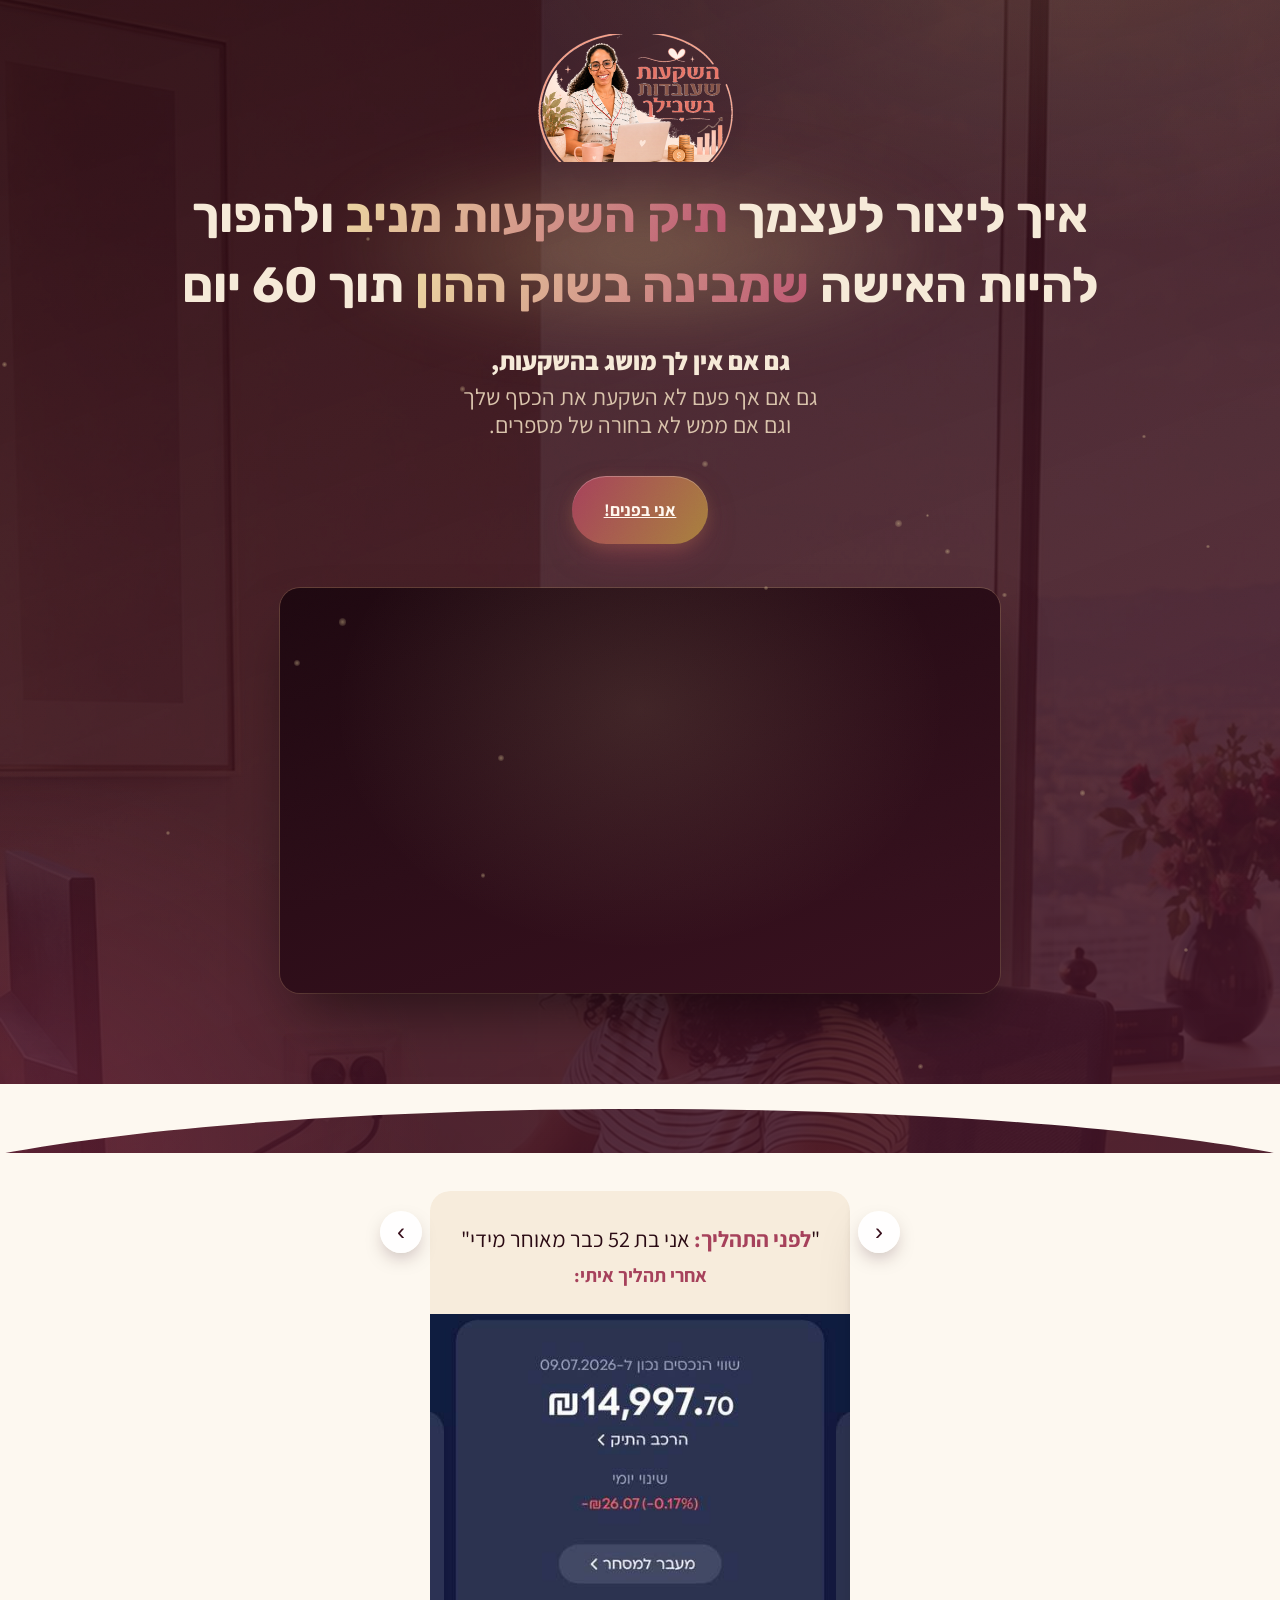
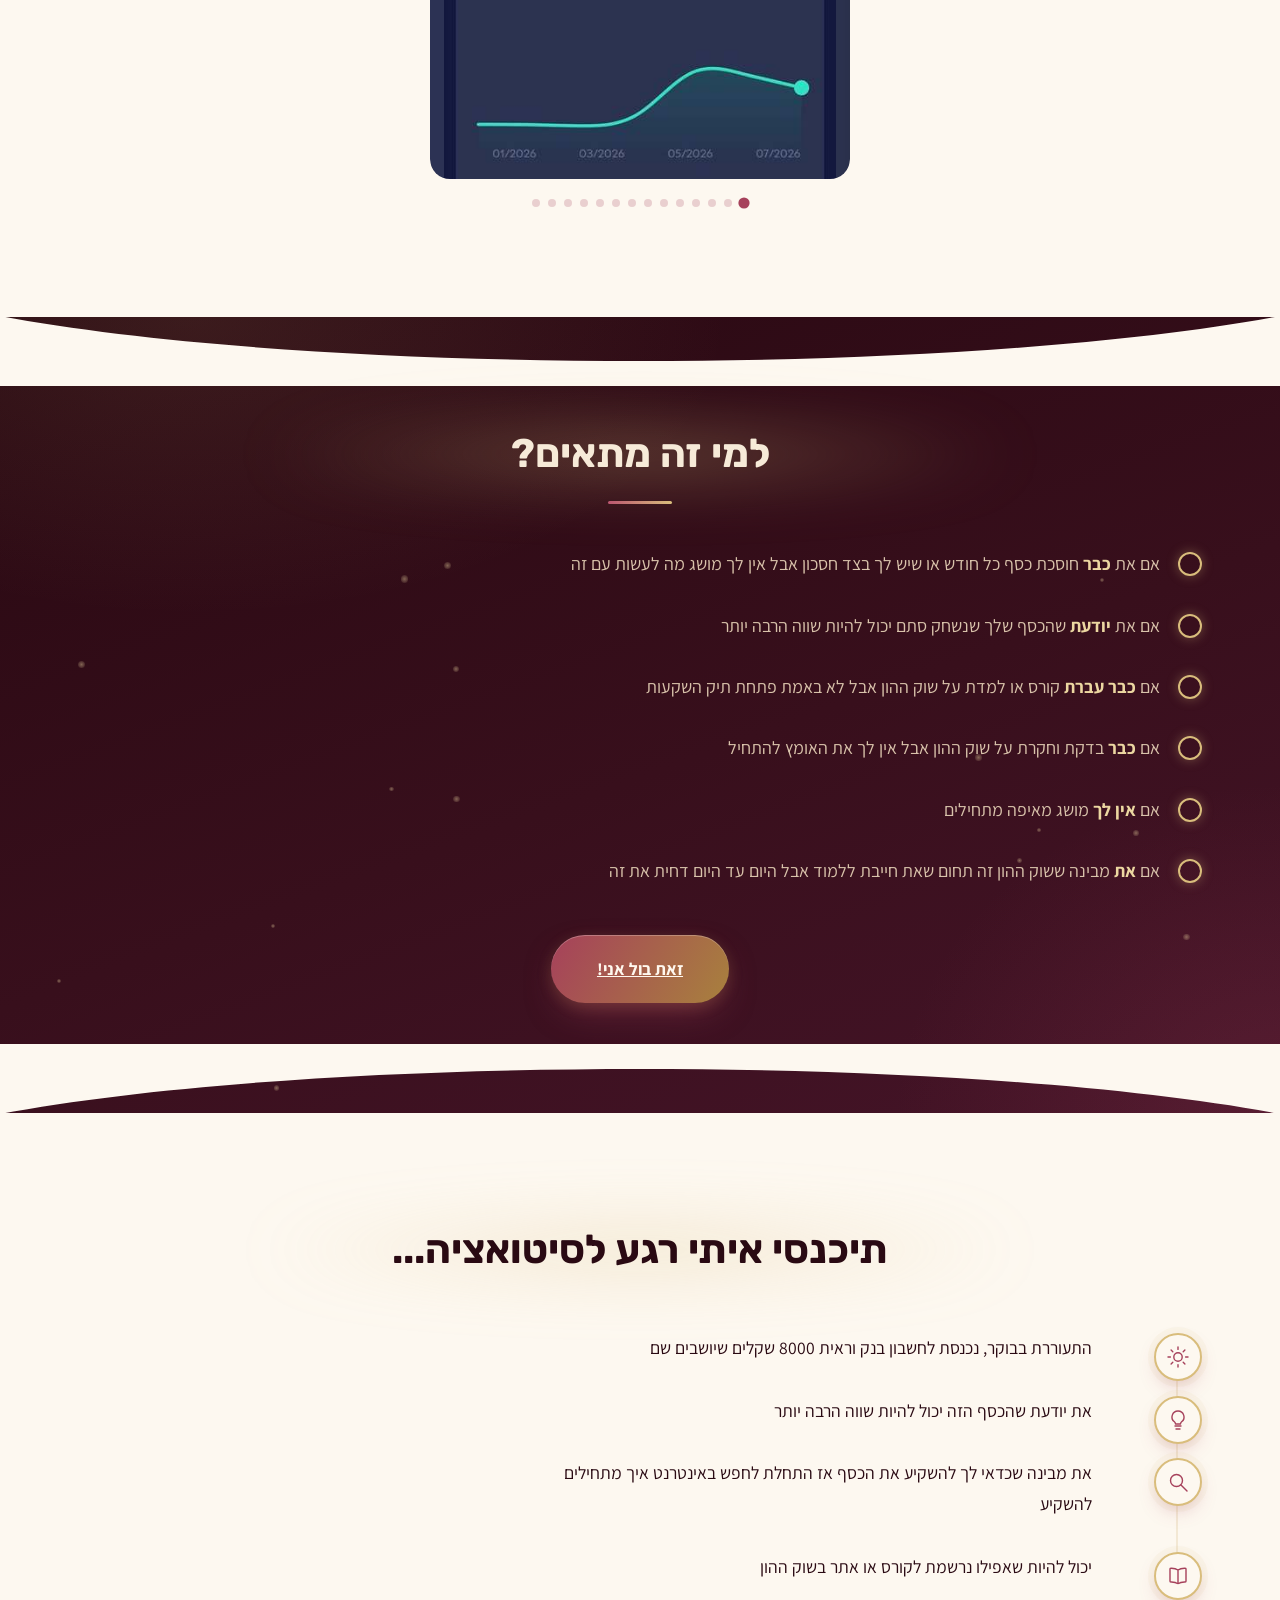
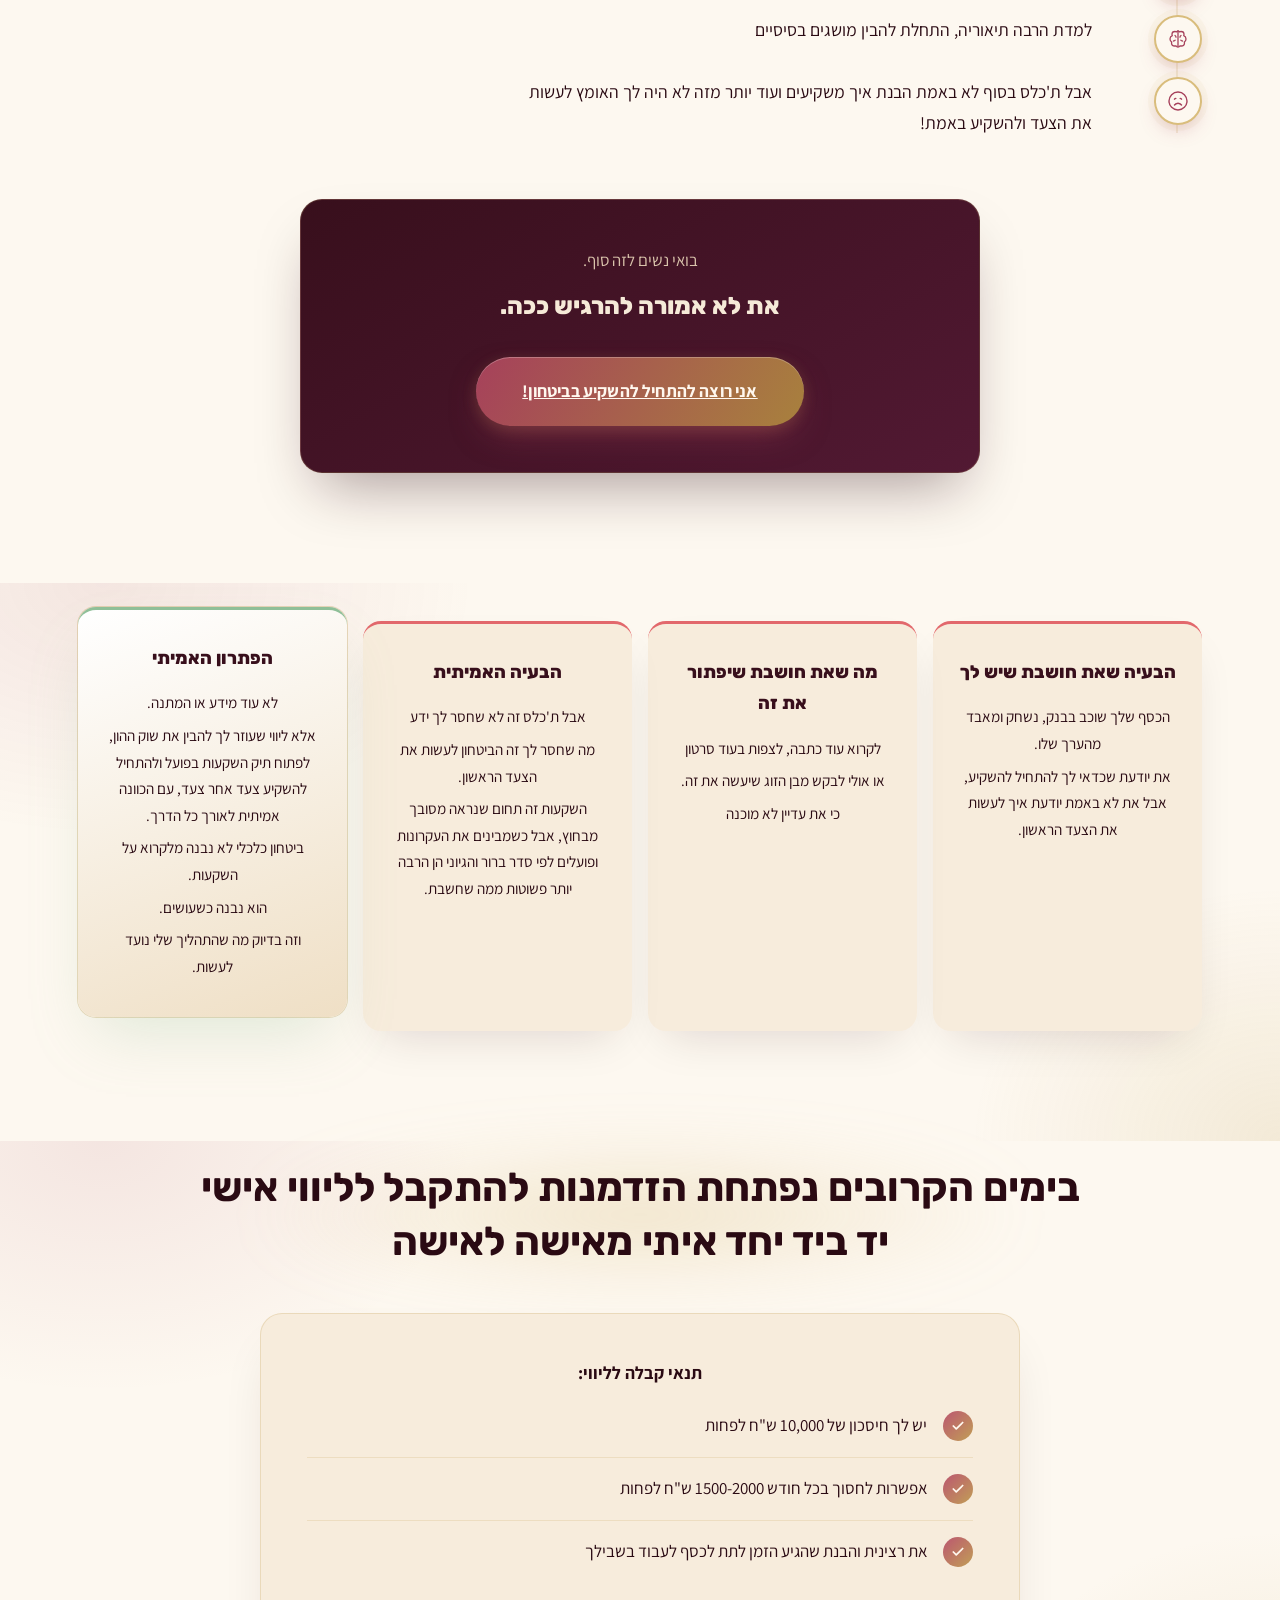
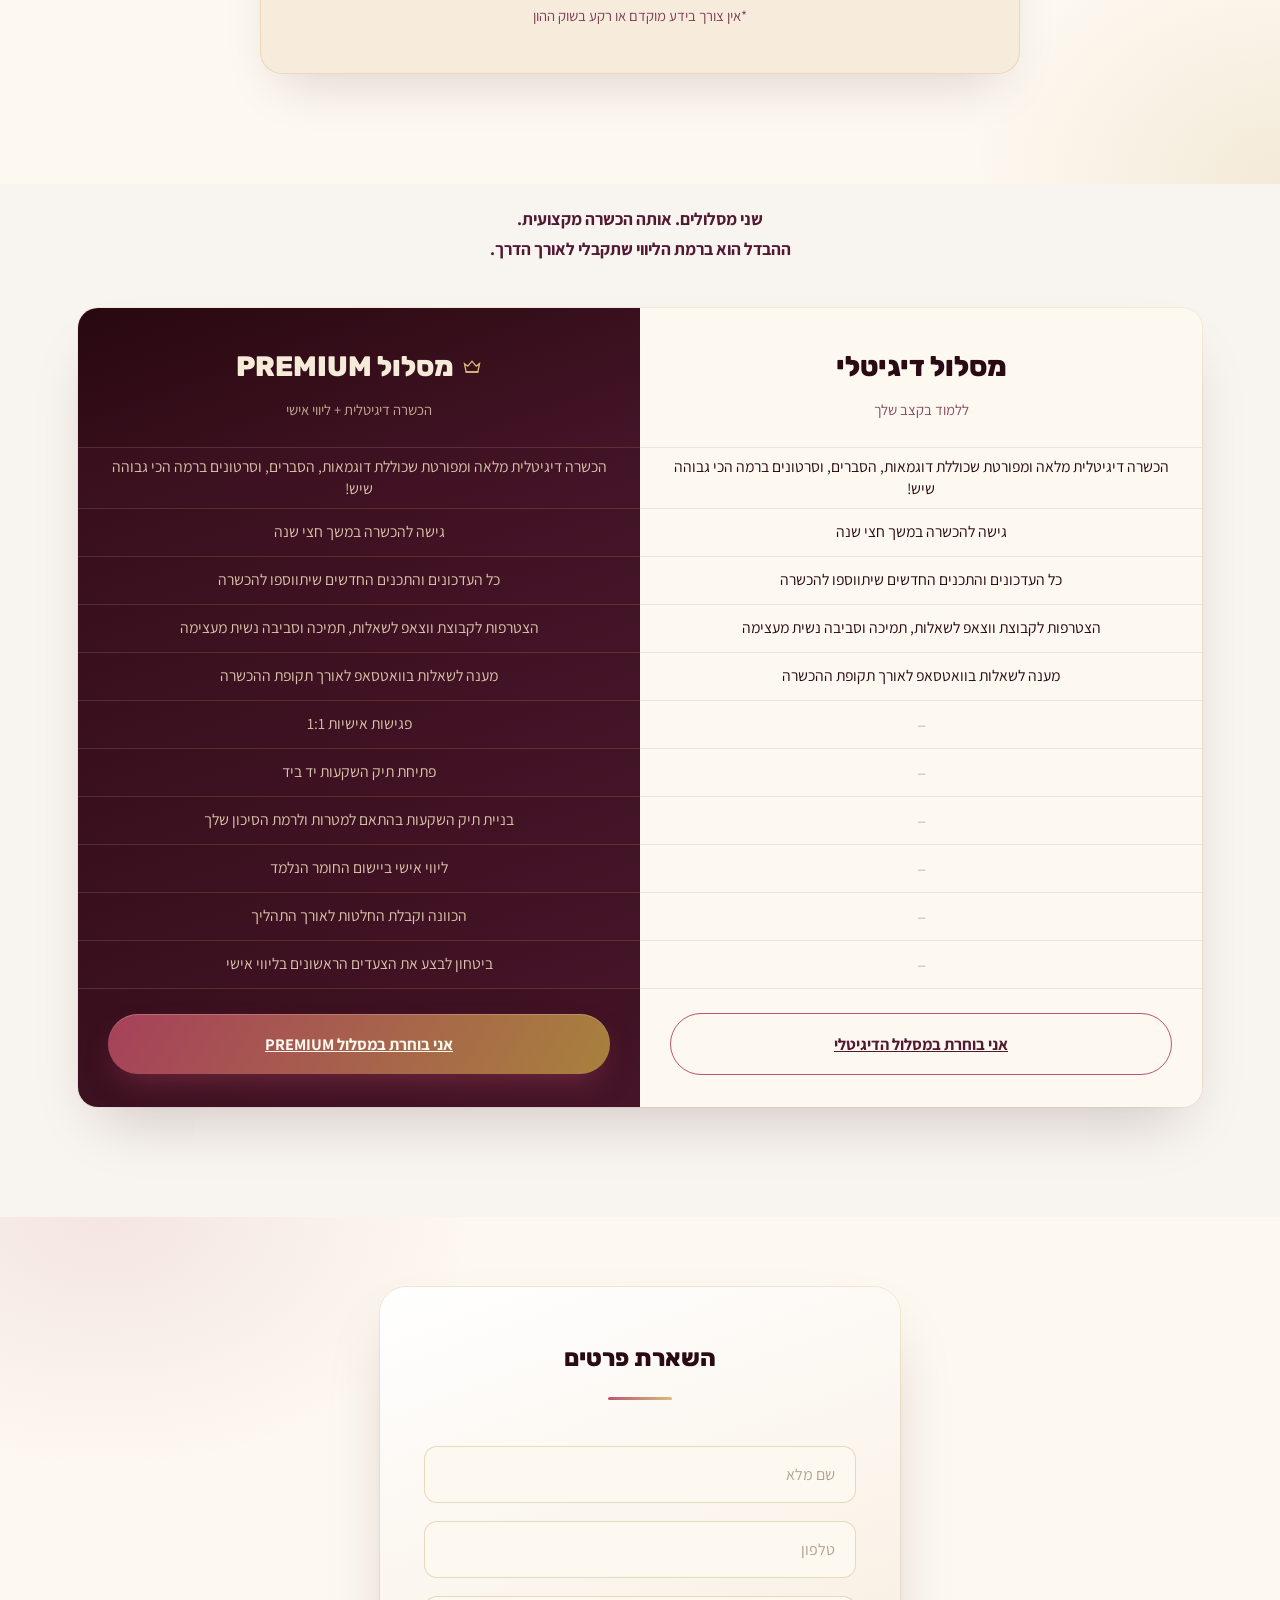
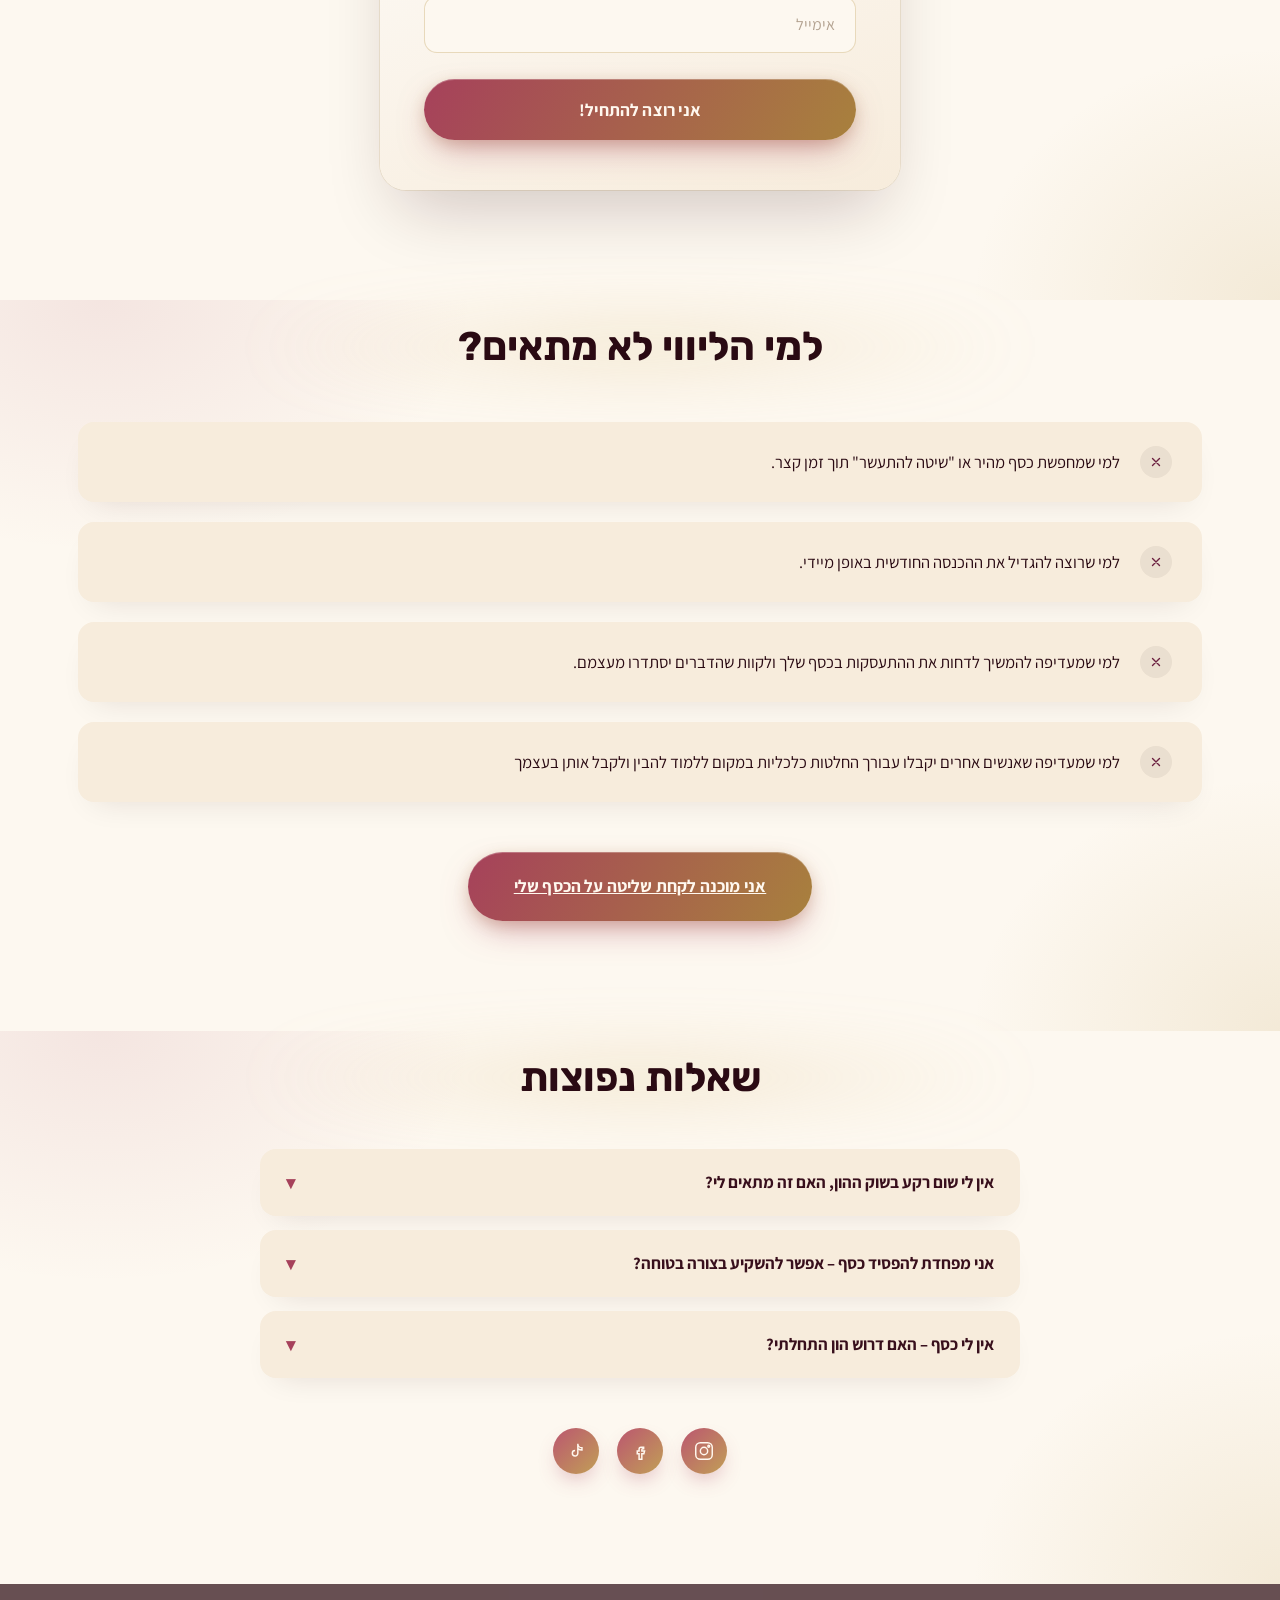
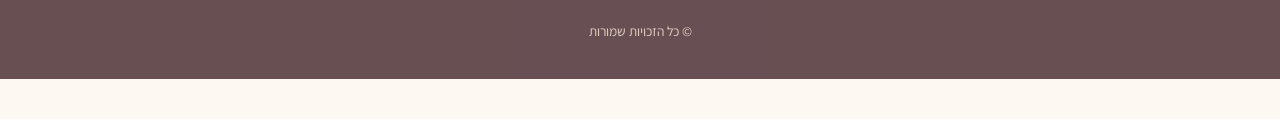
==== commit 8d45bc10: "Remove the story-elevated section (dark quote + callout block)" ====
--- a/index.html
+++ b/index.html
@@ -221,32 +221,6 @@
   </div>
 </section>
 
-<!-- ============ QUOTE — ELEVATED ============ -->
-<!-- ============ STORY FLOW — ELEVATED, EDITORIAL LAYOUT ============ -->
-<section class="dark-section story-elevated">
-  <div class="spotlight"></div>
-  <div class="particle-field" data-particles="18"></div>
-  <div class="container">
-
-    <p class="story-pull-quote reveal">הבנתי שידע בלבד לא מספיק שהדרך האמיתית להתקדם בעולם ההשקעות היא ליווי אישי יחד עם עשייה בפועל</p>
-
-    <div class="story-block" style="max-width:720px; margin-bottom:76px; text-align:center">
-      <p class="reveal reveal-delay-5">אחרי כל המסע שעברתי <b style="color:var(--gold-300)">(אם עדיין לא צפית בסרטון זה הזמן)</b> והדרך שעברתי החלטתי לשים לזה סוף ליצור פתרון המושלם ולעזור גם לנשים אחרות לעשות את הצעד הזה</p>
-      <p class="reveal">אבל דבר אחד היה חשוב לי להגיד לא לומדים אצלי רק על ההשקעות המטרה היא לא לסיים קורס עם מחברת מלאה בסיכומים ונשארת לפחד מהפחד לעשות את זה לבד</p>
-    </div>
-
-    <div class="callout-dark reveal">
-      <h3 style="margin-bottom:16px">אנחנו פותחות תיק השקעות בפועל</h3>
-      <p>צעד אחר צעד ביחד</p>
-      <p style="margin-top:16px">כי ידע חשוב אבל ביטחון אמיתי מגיע כשעושים</p>
-      <p style="margin-top:16px; color:var(--cream-text); font-size:1.06rem">והמטרה שלי היא שתצאי מהליווי לא רק עם הבנה של שוק ההון אלא עם תיק השקעות פעיל שאת פתחת בעצמך ועם היכולת להמשיך לנהל אותו בביטחון גם בעתיד</p>
-    </div>
-  </div>
-  <div class="wave-divider bottom">
-    <svg viewBox="0 0 1200 70" preserveAspectRatio="none"><path d="M0,0 C300,60 900,60 1200,0 L1200,70 L0,70 Z" fill="#fdf8f0"/></svg>
-  </div>
-</section>
-
 <!-- ============ PROBLEM / SOLUTION — ELEVATED FLOW ============ -->
 <section class="bloom-bg" style="padding-top:38px">
   <div class="container">
@@ -270,7 +244,6 @@
         <p>אבל ת'כלס זה לא שחסר לך ידע</p>
         <p>מה שחסר לך זה הביטחון לעשות את הצעד הראשון.</p>
         <p>השקעות זה תחום שנראה מסובך מבחוץ, אבל כשמבינים את העקרונות ופועלים לפי סדר ברור והגיוני הן הרבה יותר פשוטות ממה שחשבת.</p>
-        <p>אף אישה לא צריכה להיות תלויה בבן זוג, בבנק או בגורם חיצוני שמקבל החלטות על הכסף שלה.</p>
       </div>
       <div class="ps-card solution tilt reveal reveal-delay-3" data-tilt>
         <div class="tilt-glare"></div>
--- a/assets/css/styles.css
+++ b/assets/css/styles.css
@@ -313,14 +313,14 @@
 
   /* ---- Hero mobile-only sizing (2-line title / 2-line subtitle) ---- */
   @media(max-width:480px){
-    .hero{padding-top:41px !important;}
-    .hero h1{font-size:1.5rem !important; line-height:1.32 !important;}
-    .hero p.sub{line-height:1.25 !important; max-width:300px !important;}
-    .hero p.sub .sub-line1{font-size:1.01rem !important; line-height:1.2 !important;}
-    .hero p.sub .sub-line2{font-size:0.92rem !important; line-height:1.25 !important; margin-top:4px !important;}
-    .hero .reveal[style*="max-width:240px"]{max-width:170px !important;}
-    .hero .btn-cta{padding:16px 26px !important; margin-top:13px !important;}
-    .hero .video-placeholder{margin-top:22px !important;}
+    .hero{padding-top:41px !important; padding-bottom:28px !important;}
+    .hero h1{font-size:1.62rem !important; line-height:1.26 !important;}
+    .hero p.sub{line-height:1.2 !important; max-width:320px !important;}
+    .hero p.sub .sub-line1{font-size:1.16rem !important; line-height:1.15 !important;}
+    .hero p.sub .sub-line2{font-size:1.23rem !important; line-height:1.2 !important; margin-top:4px !important;}
+    .hero .reveal[style*="max-width:240px"]{max-width:160px !important;}
+    .hero .btn-cta{padding:16px 26px !important; margin-top:0px !important;}
+    .hero .video-placeholder{margin-top:20px !important;}
   }
 
   /* =================== TESTIMONIAL CARDS =================== */
@@ -1280,7 +1280,7 @@
     section{padding:56px 0;}
 
     /* checklist */
-    .checklist li{font-size:0.98rem; gap:14px;}
+    .checklist li{font-size:1.04rem; gap:14px;}
     .checklist ul{gap:22px; margin-top:32px;}
     .radio-ico{width:20px; height:20px;}
 
@@ -1288,39 +1288,39 @@
     .thread-item{padding-right:64px; margin-bottom:24px;}
     .thread-node{width:38px; height:38px;}
     .thread-node svg{width:19px; height:19px;}
-    .thread-item p{font-size:0.98rem;}
+    .thread-item p{font-size:1.04rem;}
     .callout-dark{padding:32px 24px; margin-top:40px;}
-    .callout-dark h3{font-size:1.2rem;}
-    .callout-dark p{font-size:0.95rem;}
+    .callout-dark h3{font-size:1.26rem;}
+    .callout-dark p{font-size:1.01rem;}
 
     /* problem/solution flow */
     .ps-flow{gap:14px;}
     .ps-flow .ps-card{padding:26px 22px;}
-    .ps-flow .ps-card h4{font-size:1.02rem;}
-    .ps-flow .ps-card p{font-size:0.9rem;}
+    .ps-flow .ps-card h4{font-size:1.08rem;}
+    .ps-flow .ps-card p{font-size:0.96rem;}
 
     /* invitation / conditions */
     .invitation-card{padding:30px 24px; margin-top:32px;}
-    .cond-row{font-size:0.95rem; padding:13px 0; gap:12px;}
+    .cond-row{font-size:1.01rem; padding:13px 0; gap:12px;}
     .cond-check{width:24px; height:24px;}
 
     /* plans comparison table */
-    .plans-section p{font-size:0.95rem !important;}
+    .plans-section p{font-size:1.01rem !important;}
     .compare-wrap{margin-top:30px;}
 
     /* form card */
     .form-card{padding:34px 26px; margin-top:32px;}
-    .form-card h3{font-size:1.25rem;}
+    .form-card h3{font-size:1.3rem;}
     .field{padding:14px 16px; margin-top:14px;}
 
     /* who it's not for */
     .notfor-row{padding:18px 20px; gap:14px;}
-    .notfor-row p{font-size:0.92rem;}
+    .notfor-row p{font-size:0.98rem;}
     .x-ico{width:26px; height:26px;}
 
     /* faq */
-    .faq-question{padding:18px 20px; font-size:0.95rem;}
-    .faq-answer p{padding:0 20px 20px; font-size:0.92rem;}
+    .faq-question{padding:18px 20px; font-size:1.01rem;}
+    .faq-answer p{padding:0 20px 20px; font-size:0.98rem;}
 
     /* social icons */
     .social-links{gap:14px; margin-top:36px;}
@@ -1328,13 +1328,13 @@
     .social-ico svg{width:19px; height:19px;}
 
     /* video */
-    .video-caption{font-size:1.1rem !important; margin-bottom:16px;}
+    .video-caption{font-size:1.16rem !important; margin-bottom:16px;}
     .video-placeholder{margin:14px auto 44px;}
 
     /* story */
-    .story-pull-quote{margin:44px auto; font-size:1.15rem !important; padding:0 8px;}
+    .story-pull-quote{margin:44px auto; font-size:1.22rem !important; padding:0 8px;}
     .story-elevated .container > .story-pull-quote:first-child{margin-top:0 !important;}
     .story-elevated{padding-top:32px;}
     .story-block{margin-bottom:50px;}
-    .story-block p{font-size:0.95rem;}
-  }
+    .story-block p{font-size:1.01rem;}
+  }
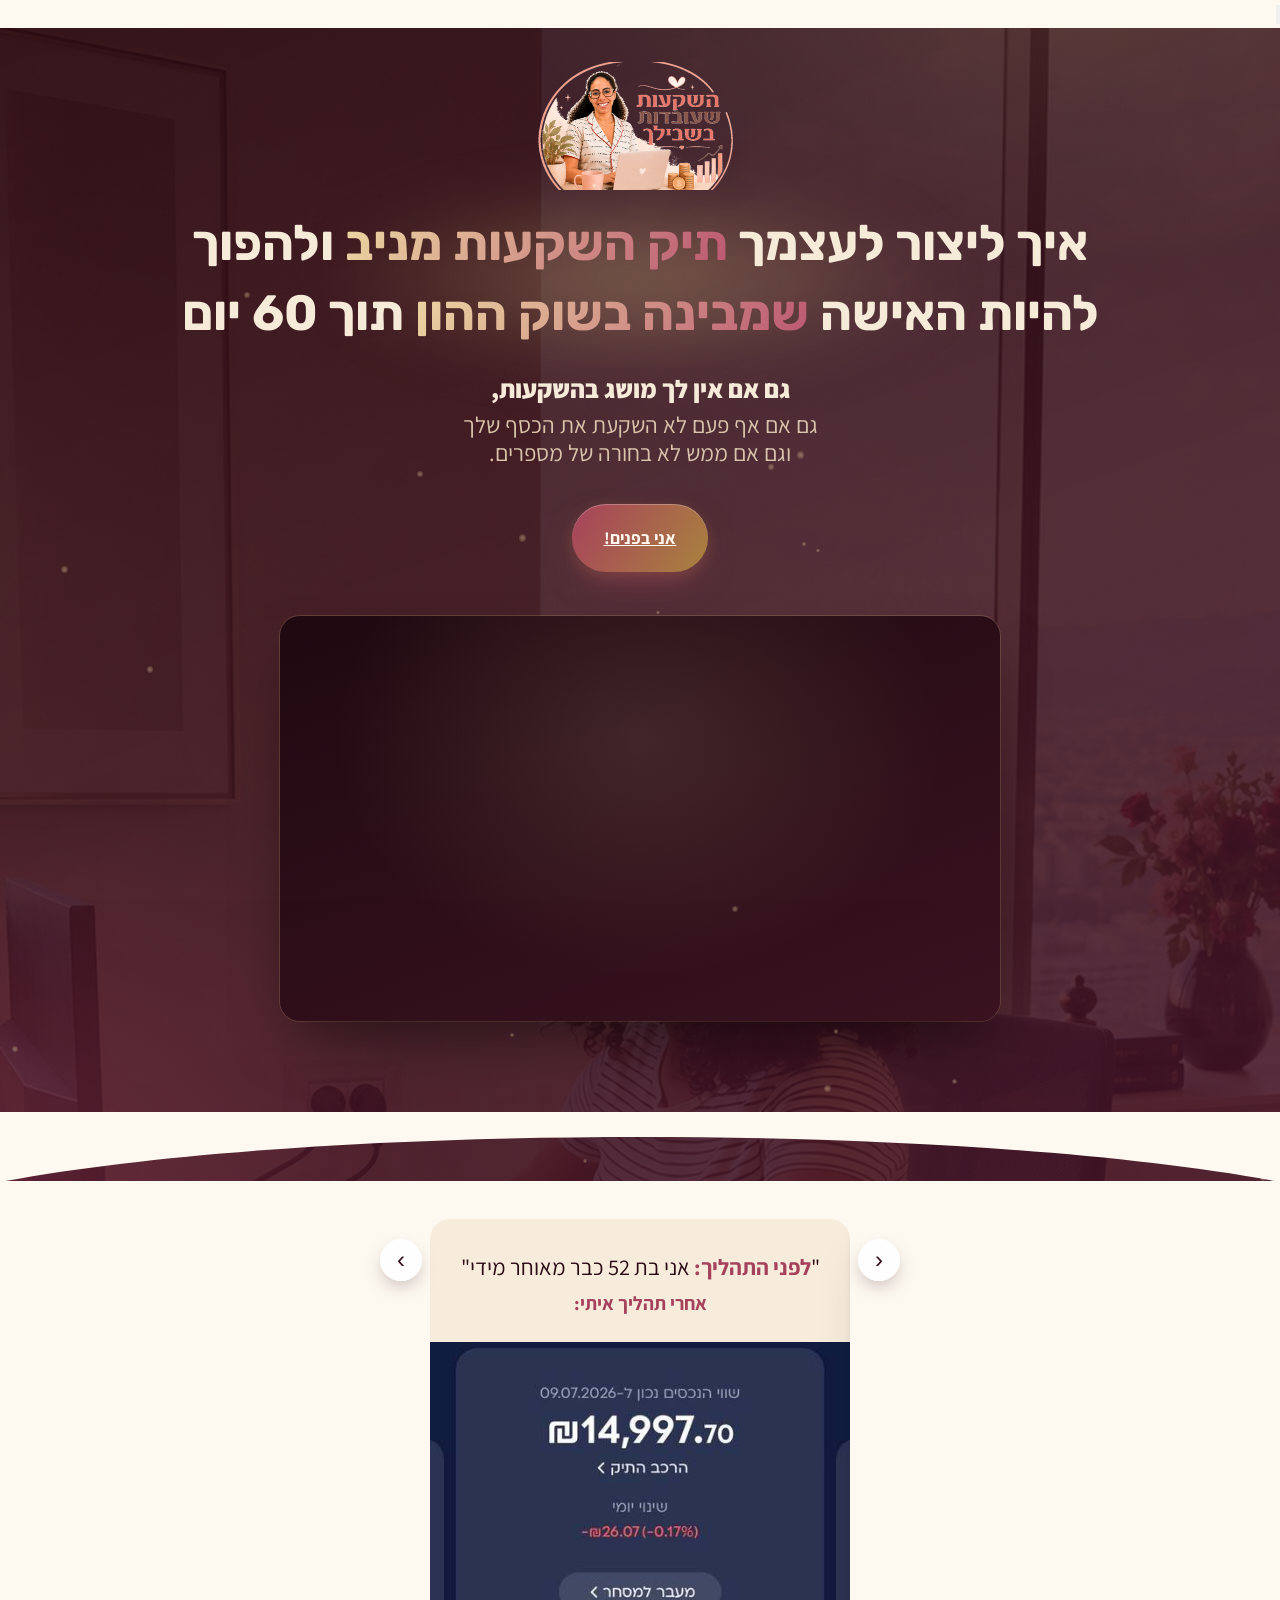
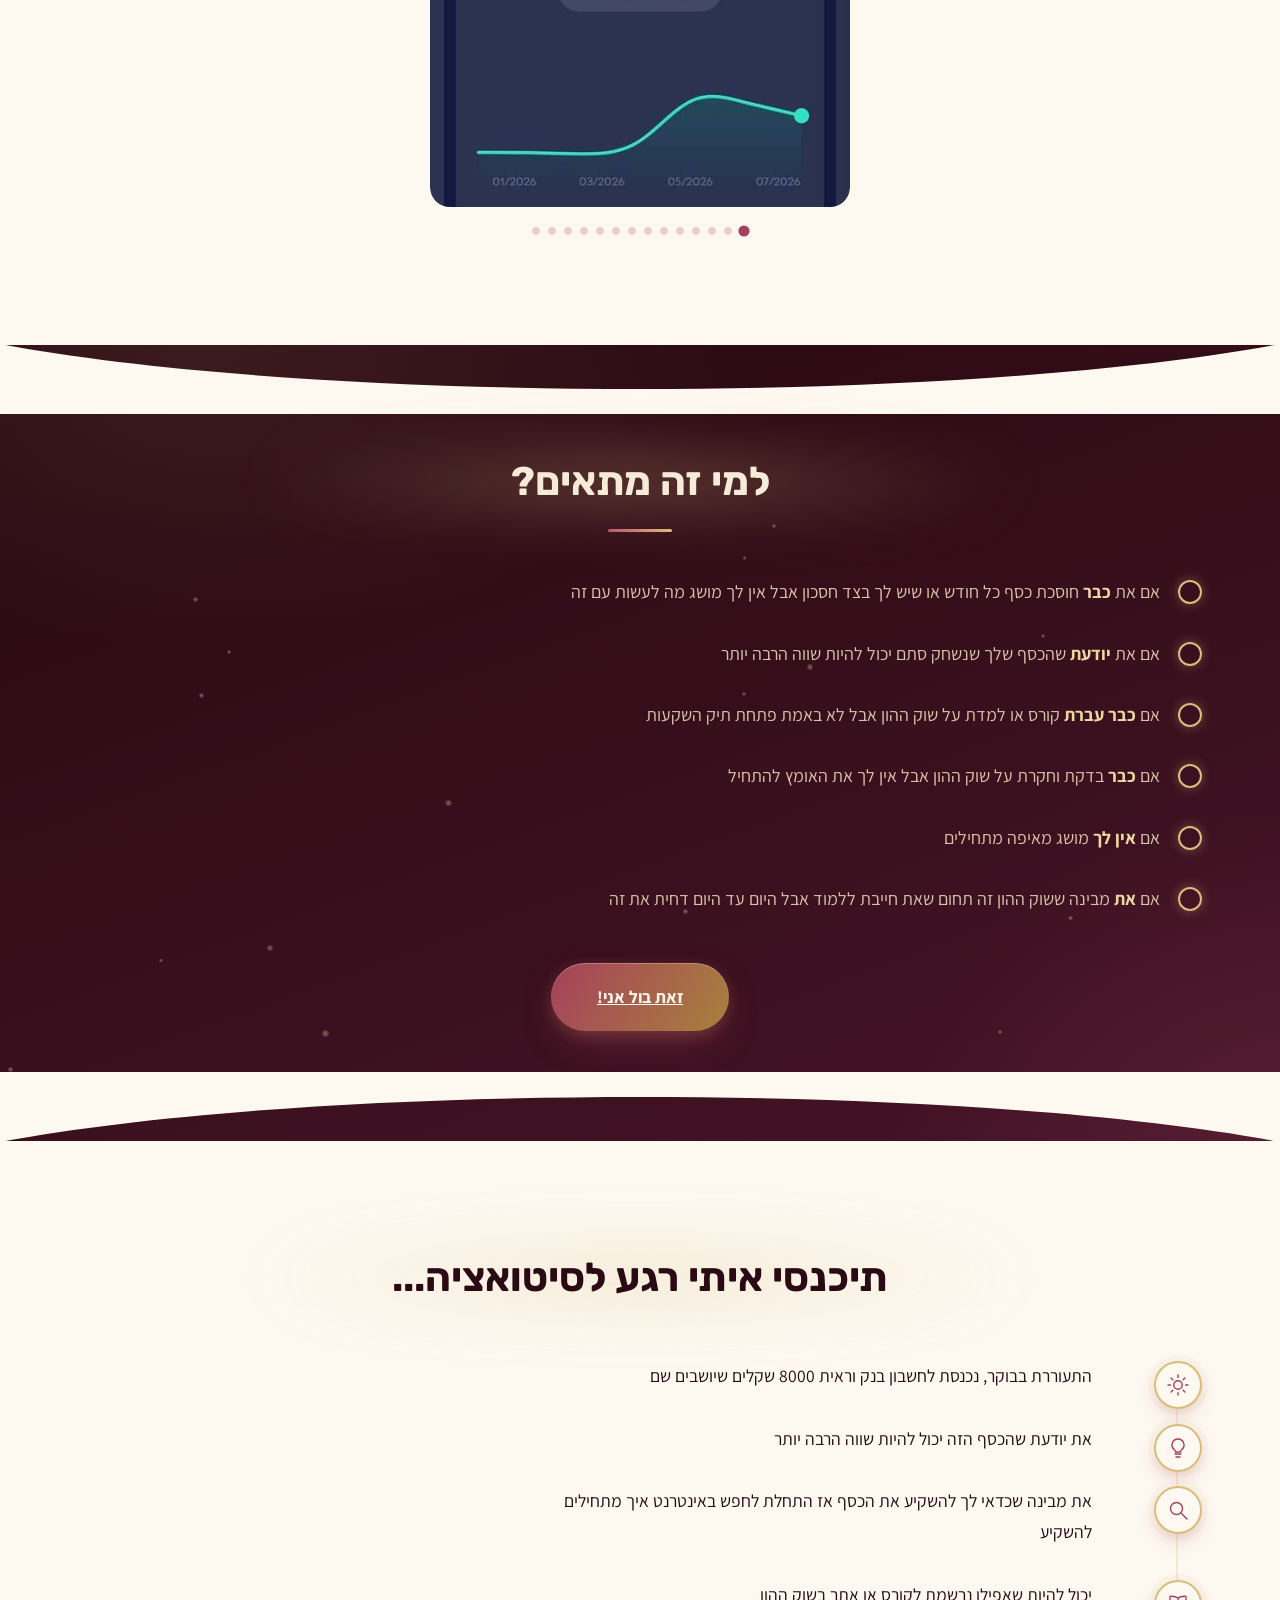
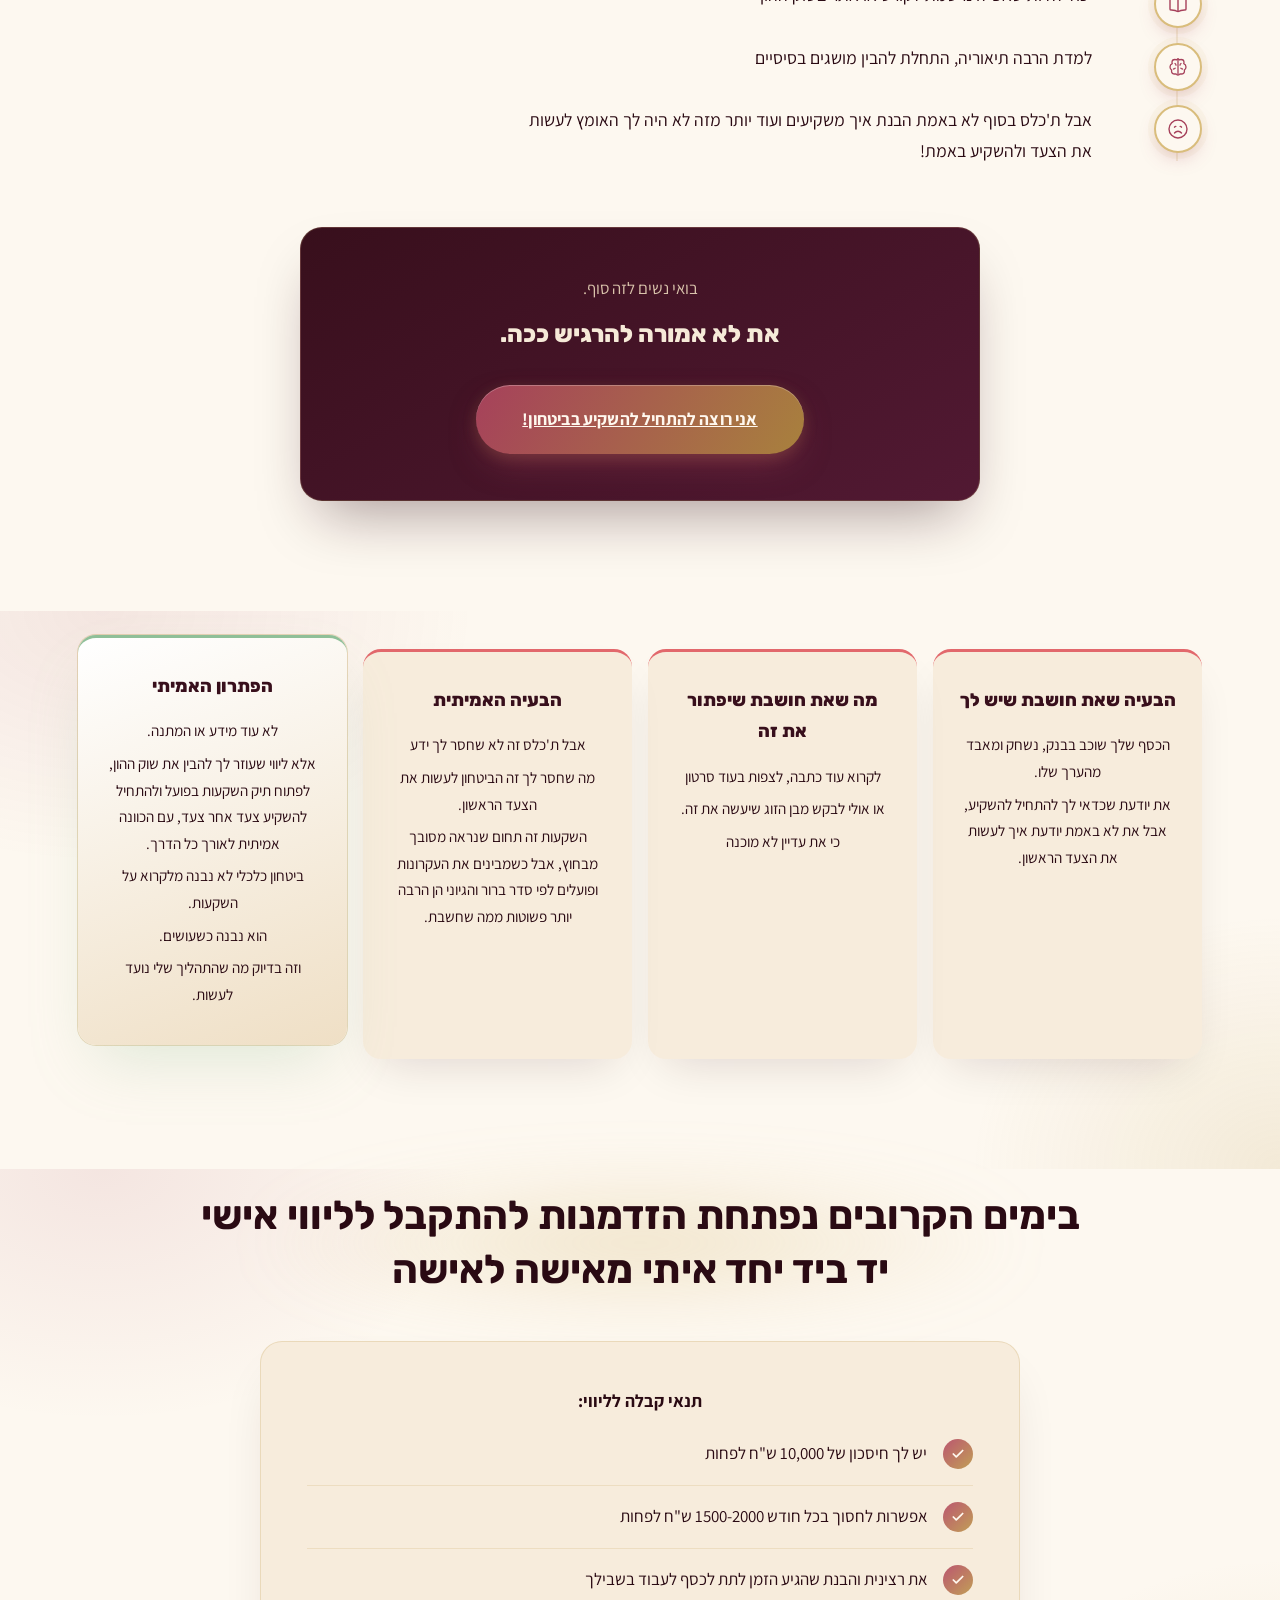
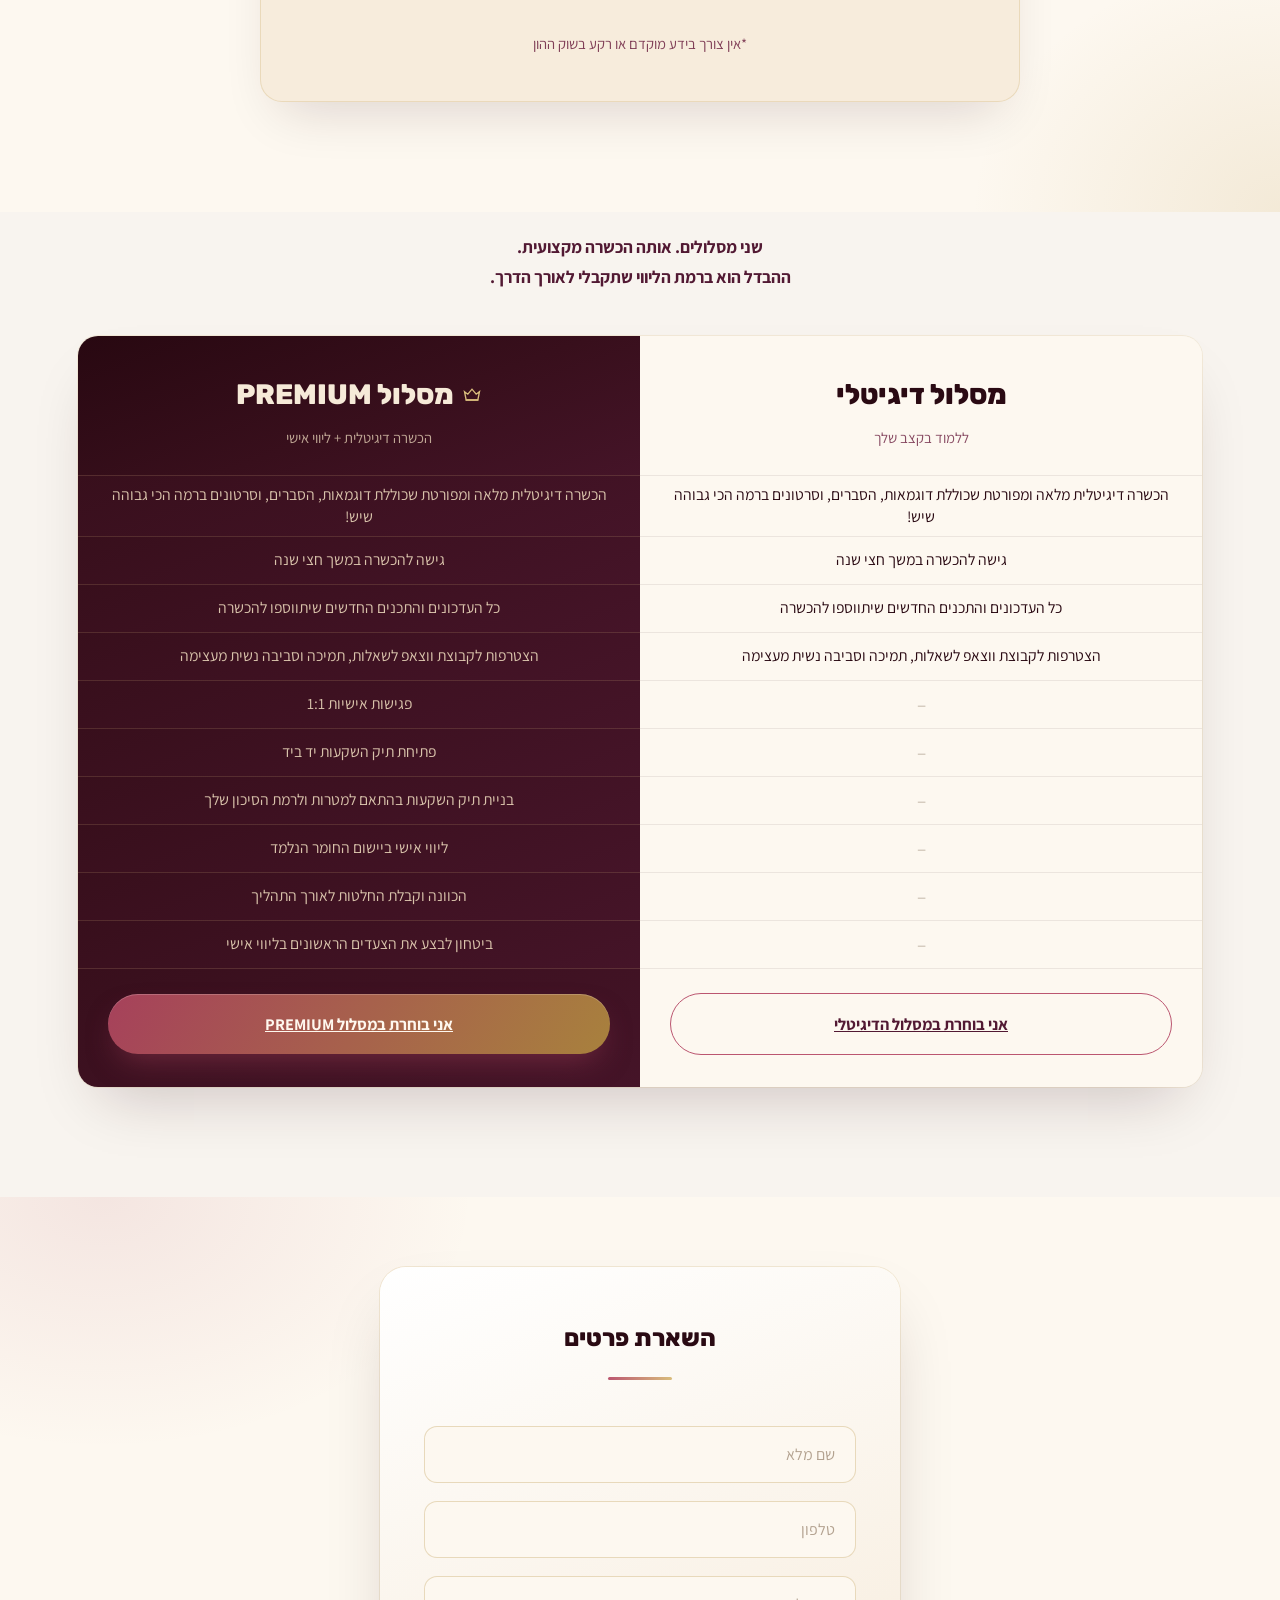
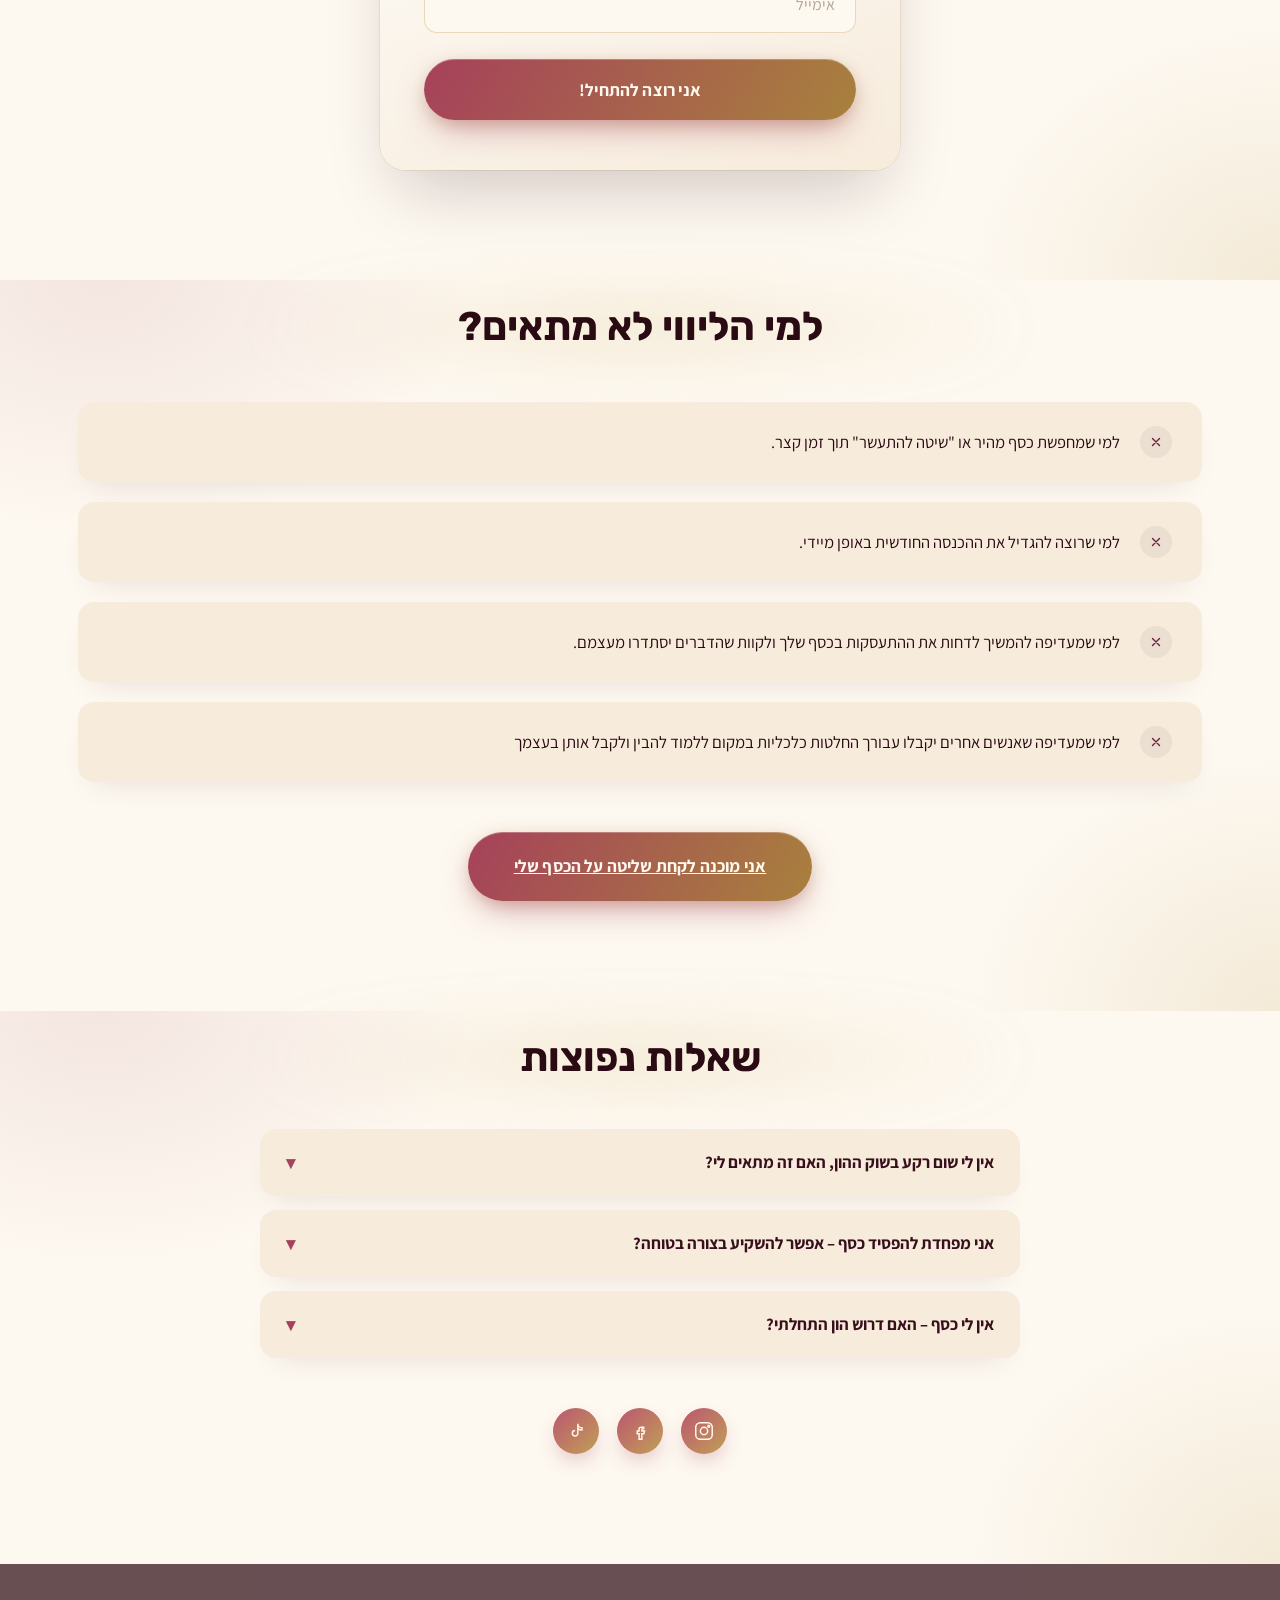
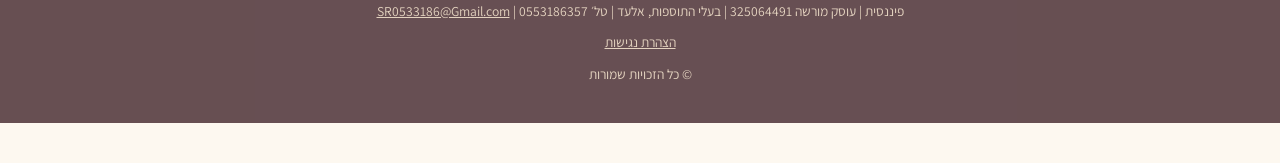
==== commit fae6f335: "Add accessibility widget + business details footer" ====
--- a/index.html
+++ b/index.html
@@ -21,6 +21,33 @@
 height="0" width="0" style="display:none;visibility:hidden"></iframe></noscript>
 <!-- End Google Tag Manager (noscript) -->
 
+<!-- ============ ACCESSIBILITY WIDGET ============ -->
+<div id="a11y-widget">
+  <button id="a11y-toggle" aria-label="תפריט נגישות" aria-expanded="false">
+    <svg viewBox="0 0 24 24" fill="currentColor"><circle cx="12" cy="4" r="2"/><path d="M12 7c-1.1 0-2 .9-2 2v3.5L6.5 14 8 16l3.2-2 .8 1v6h2v-6.2l1.5.9 1.7 2.6 1.7-1-2-3.1-3.2-1.9V9c0-1.1-.9-2-2-2z"/></svg>
+  </button>
+  <div id="a11y-panel" role="dialog" aria-label="אפשרויות נגישות" hidden>
+    <div class="a11y-panel-header">
+      <span>נגישות</span>
+      <button id="a11y-close" aria-label="סגור">✕</button>
+    </div>
+    <div class="a11y-section-label">גודל טקסט</div>
+    <div class="a11y-row a11y-fontsize">
+      <button data-fontsize="xl">ענק</button>
+      <button data-fontsize="l">גדול</button>
+      <button data-fontsize="n" class="active">רגיל</button>
+    </div>
+    <button class="a11y-toggle-btn" data-toggle="contrast">ניגודיות גבוהה</button>
+    <button class="a11y-toggle-btn" data-toggle="grayscale">שחור לבן</button>
+    <button class="a11y-toggle-btn" data-toggle="links">הדגשת קישורים</button>
+    <button class="a11y-toggle-btn" data-toggle="stop-anim">עצירת אנימציות</button>
+    <div class="a11y-footer-row">
+      <button id="a11y-reset">איפוס</button>
+      <a href="accessibility.html" class="a11y-more-btn">לפרטים נוספים <span aria-hidden="true">👇</span></a>
+    </div>
+  </div>
+</div>
+
 <div class="grain"></div>
 
 <!-- ============ HERO ============ -->
@@ -321,10 +348,6 @@
         <div class="compare-cell">הצטרפות לקבוצת ווצאפ לשאלות, תמיכה וסביבה נשית מעצימה</div>
         <div class="compare-cell premium">הצטרפות לקבוצת ווצאפ לשאלות, תמיכה וסביבה נשית מעצימה</div>
       </div>
-      <div class="compare-row">
-        <div class="compare-cell">מענה לשאלות בוואטסאפ לאורך תקופת ההכשרה</div>
-        <div class="compare-cell premium">מענה לשאלות בוואטסאפ לאורך תקופת ההכשרה</div>
-      </div>
 
       <!-- Premium-only features -->
       <div class="compare-row">
@@ -457,7 +480,11 @@
   </div>
 </section>
 
-<footer>© כל הזכויות שמורות</footer>
+<footer>
+  <p style="margin-bottom:8px;">פיננסית | עוסק מורשה 325064491 | בעלי התוספות, אלעד | טל׳ 0553186357 | <a href="mailto:SR0533186@Gmail.com" style="color:inherit;">SR0533186@Gmail.com</a></p>
+  <p style="margin-bottom:8px;"><a href="accessibility.html" style="color:inherit; text-decoration:underline;">הצהרת נגישות</a></p>
+  © כל הזכויות שמורות
+</footer>
 
 <script src="assets/js/script.js"></script>
 
--- a/assets/css/styles.css
+++ b/assets/css/styles.css
@@ -23,7 +23,7 @@
 
   *{margin:0;padding:0;box-sizing:border-box;}
 
-  html{scroll-behavior:smooth;}
+  html{scroll-behavior:smooth; overflow-x:hidden; width:100%;}
 
   body{
     font-family:'Assistant',sans-serif;
@@ -389,6 +389,8 @@
     .container{padding:0 14px;}
     .t-body{padding:16px 14px 12px; text-align:center;}
     .t-body p{font-size:0.82rem; line-height:1.4;}
+    .t-nav-prev{right:4px !important;}
+    .t-nav-next{left:4px !important;}
   }
 
   .t-card{
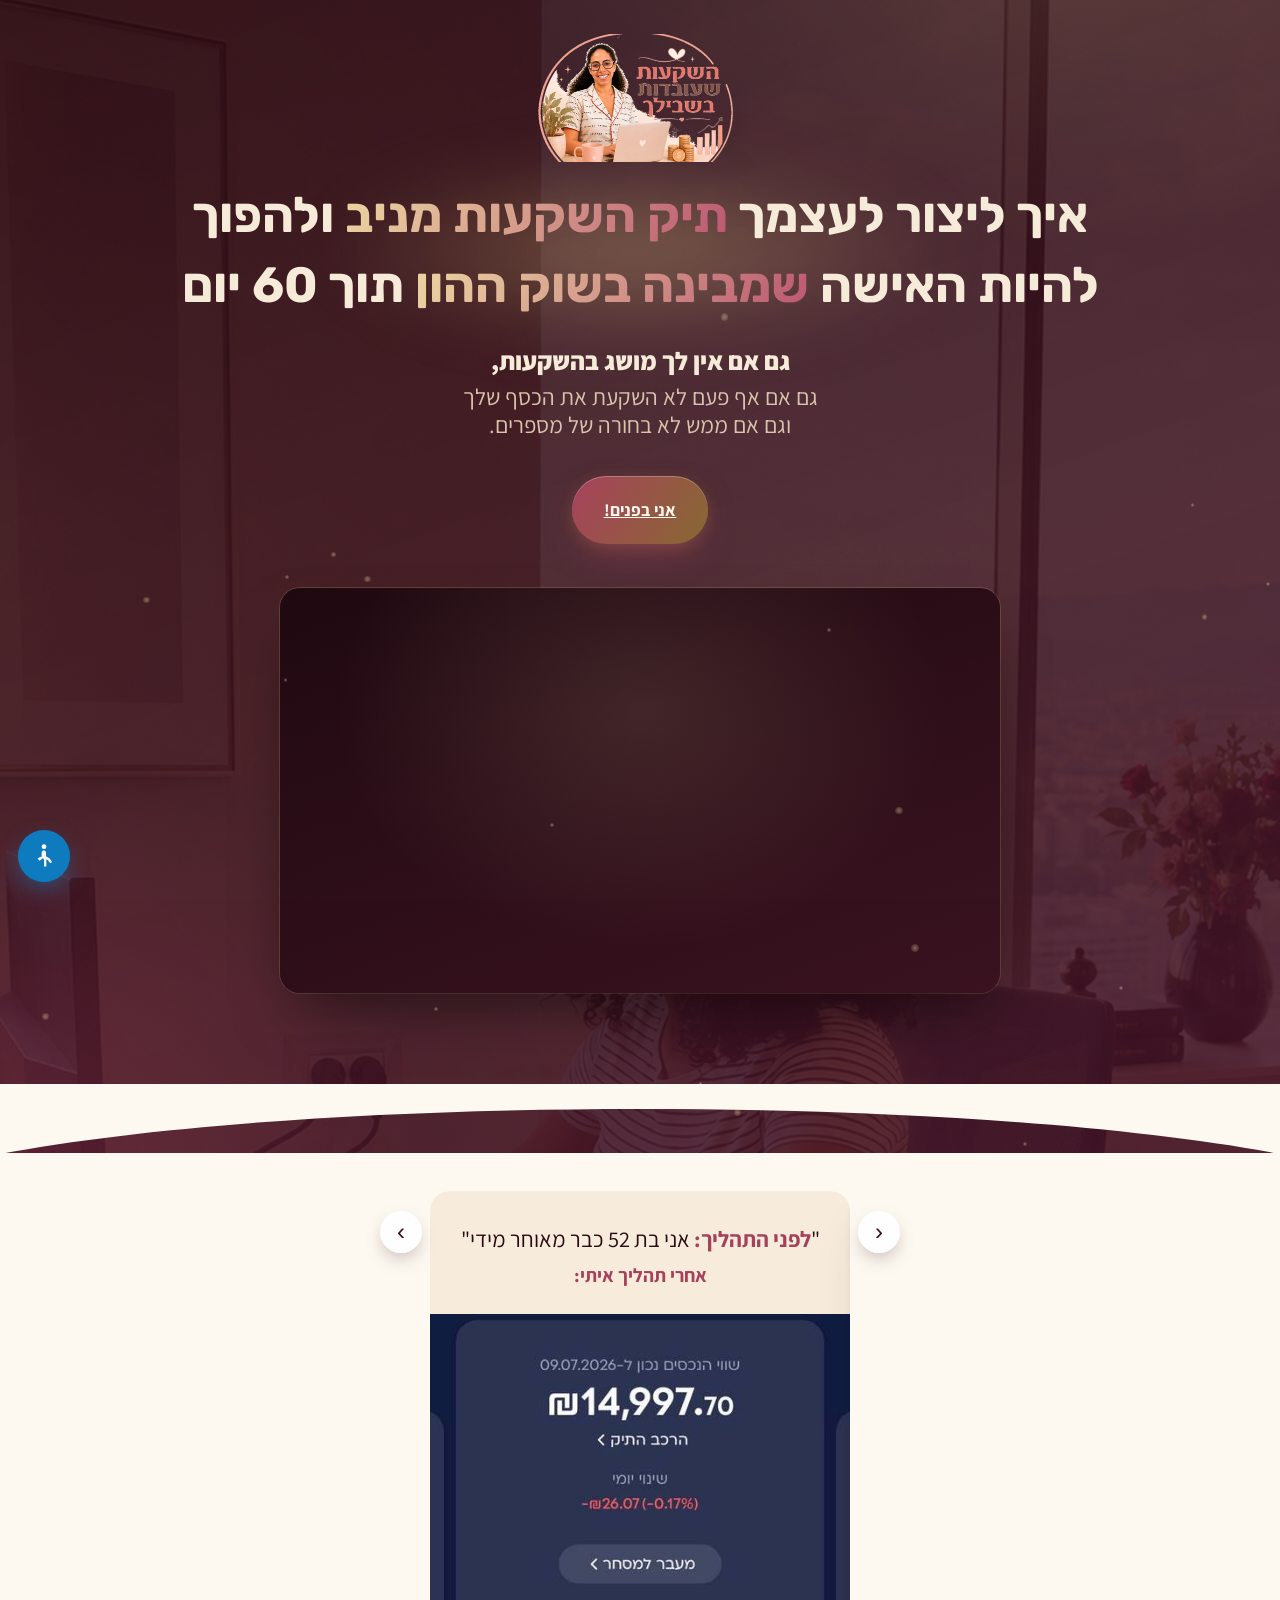
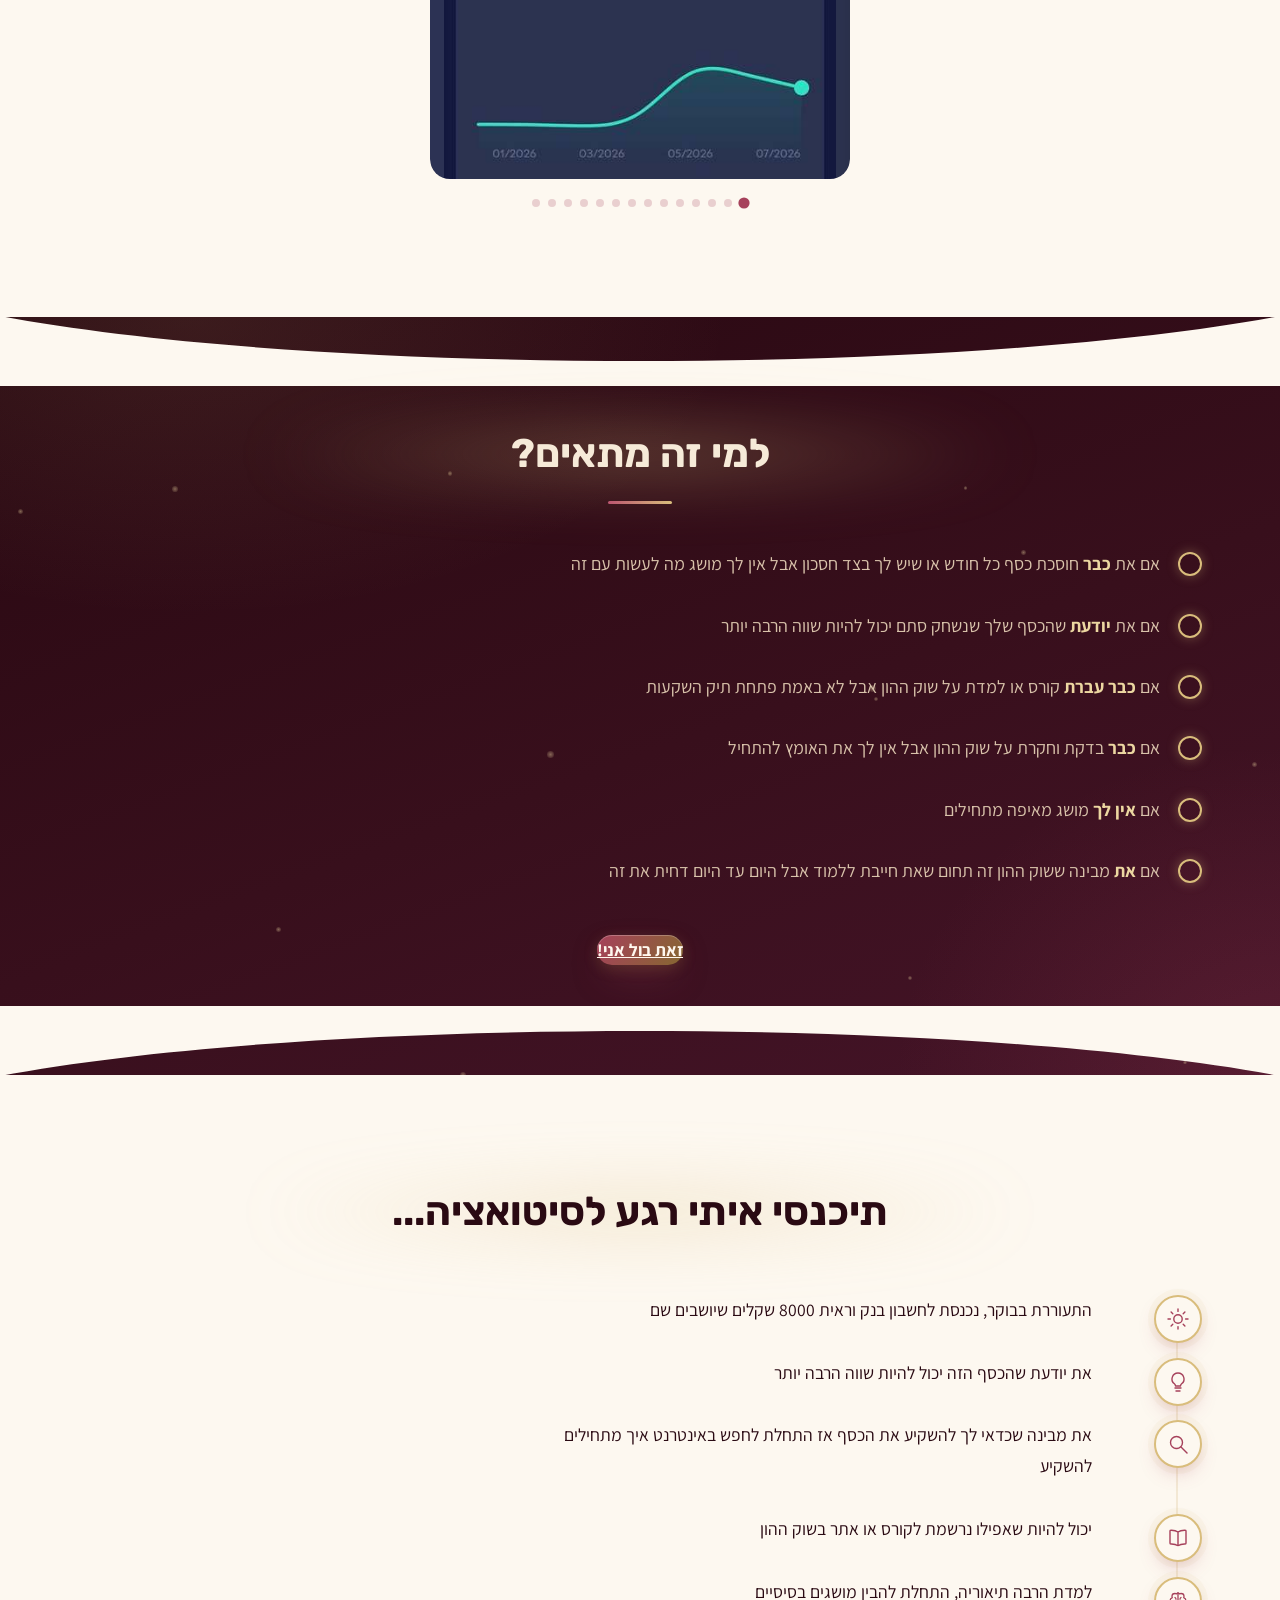
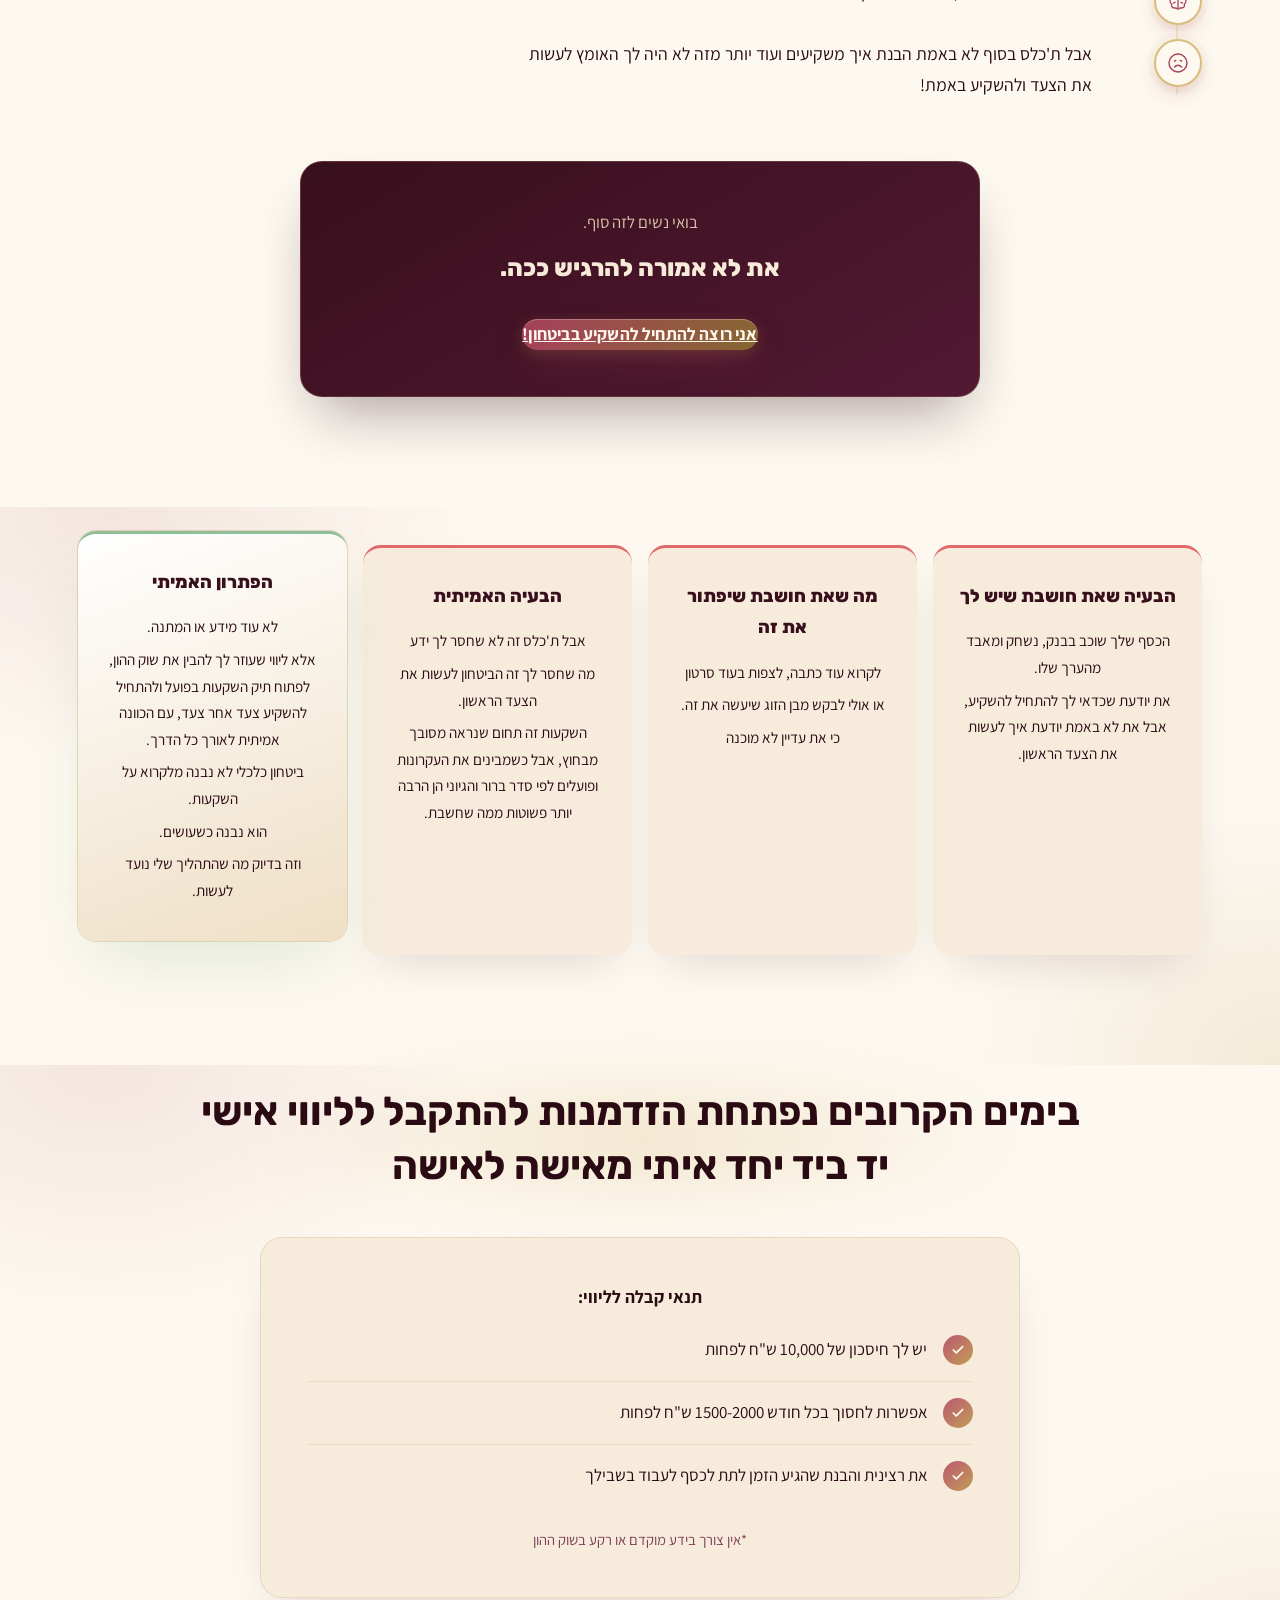
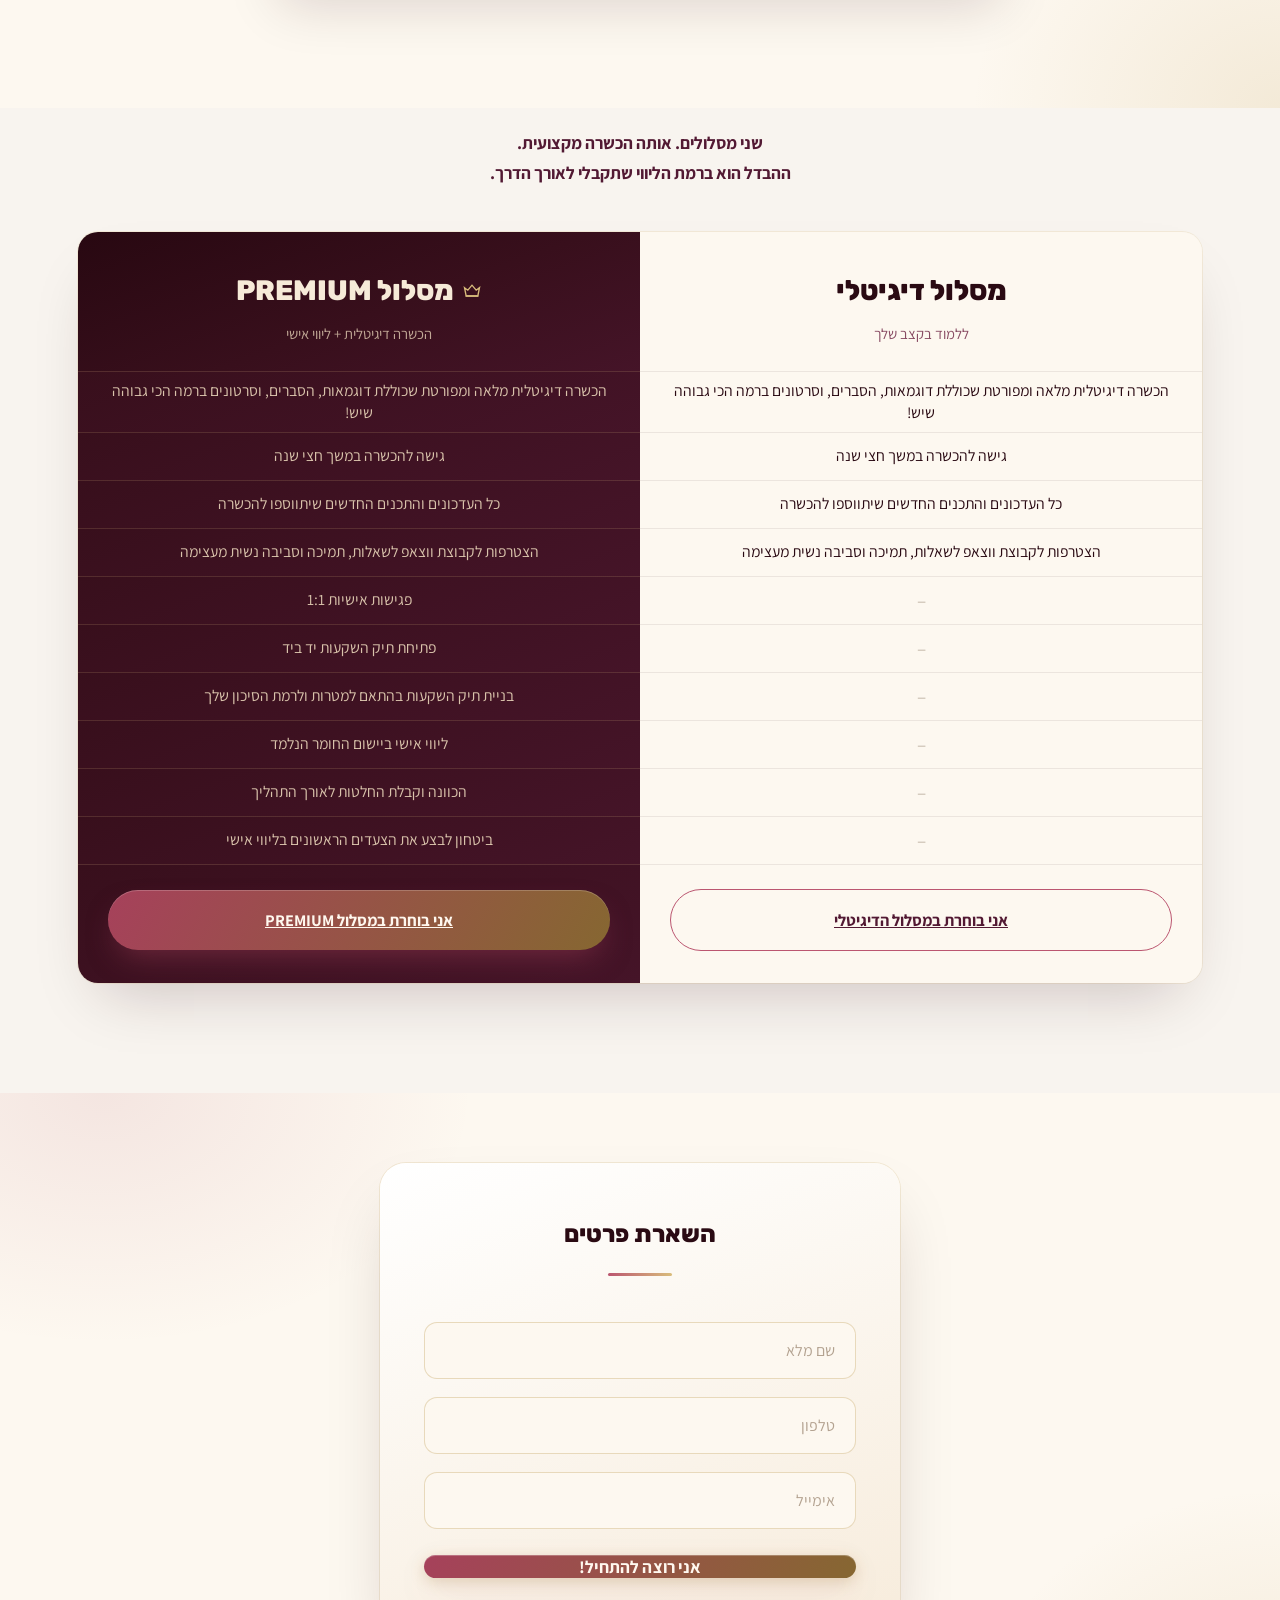
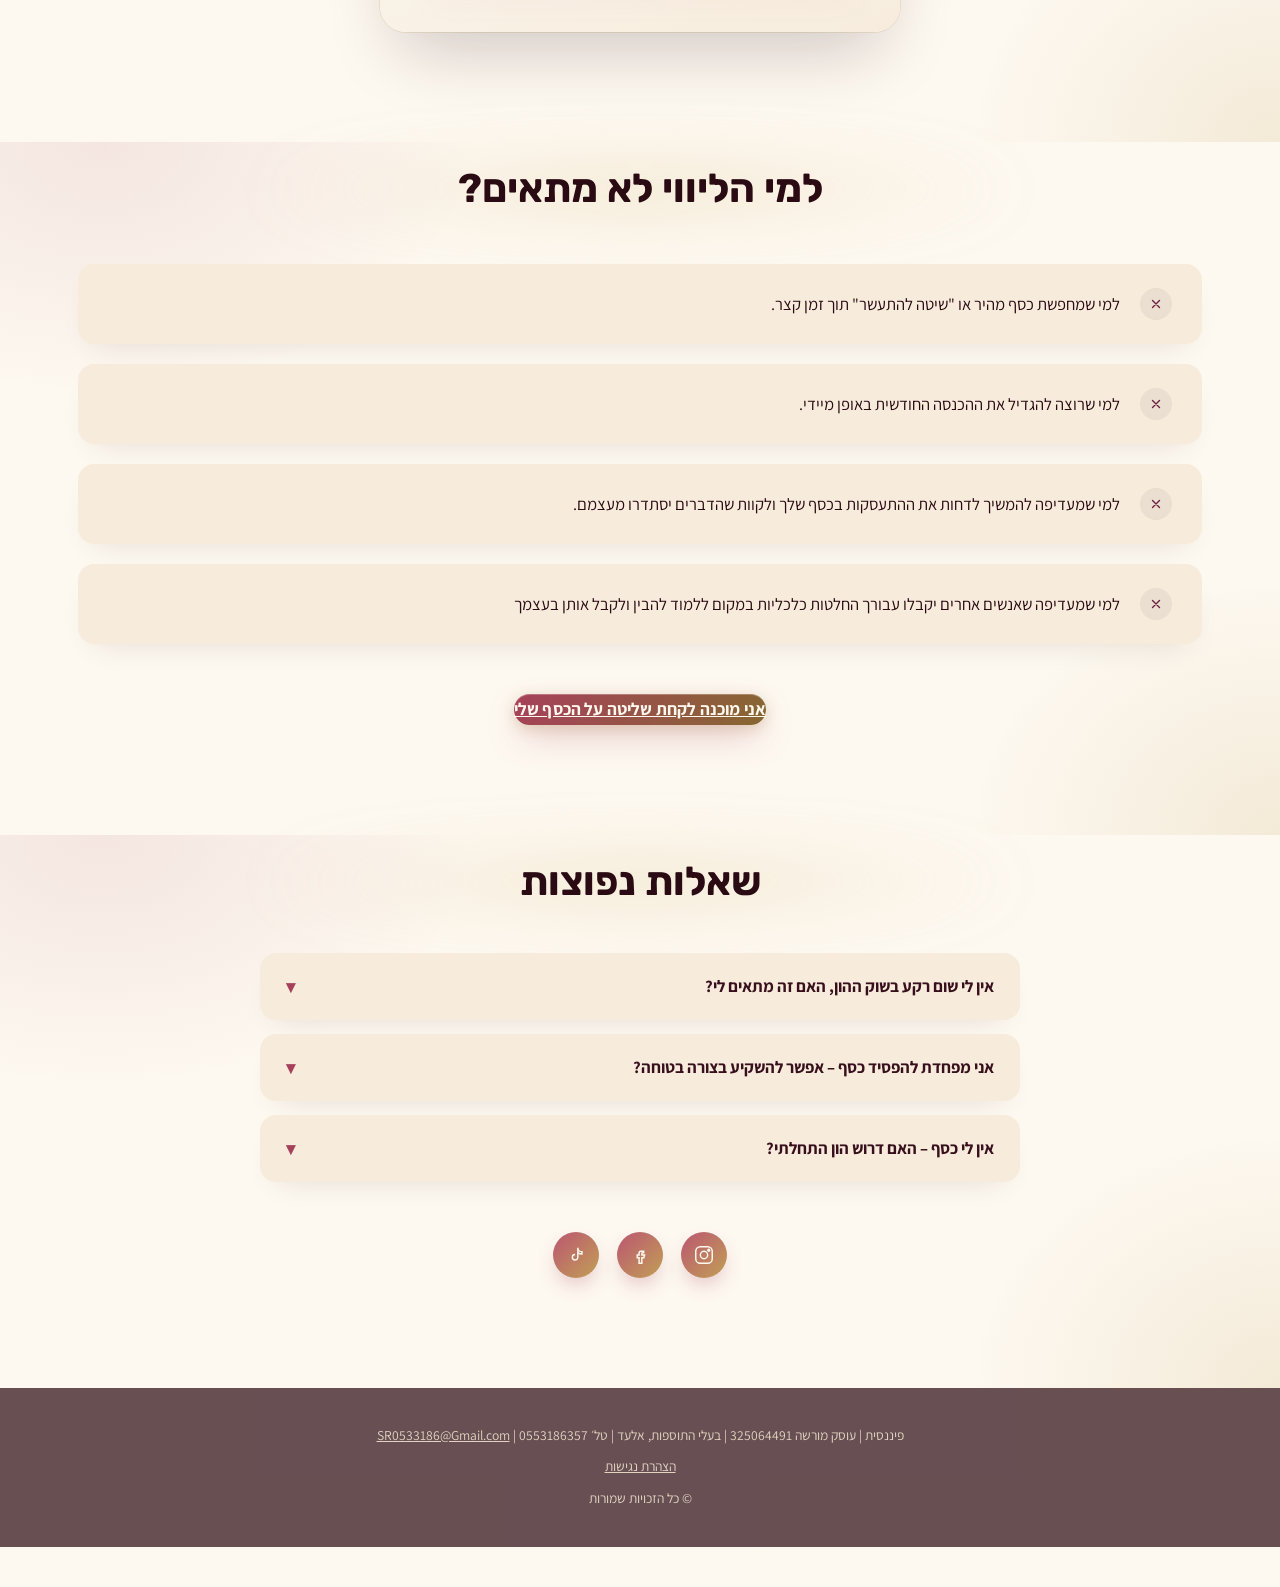
==== commit 17a6bb55: "Add Meta Pixel Lead event on form submit button click only" ====
--- a/index.html
+++ b/index.html
@@ -399,7 +399,7 @@
       <input class="field" type="text" placeholder="שם מלא" readonly style="cursor:pointer" onclick="window.open('https://saraperiacademy.ravpage.co.il/index','_blank')">
       <input class="field" type="tel" placeholder="טלפון" readonly style="cursor:pointer" onclick="window.open('https://saraperiacademy.ravpage.co.il/index','_blank')">
       <input class="field" type="email" placeholder="אימייל" readonly style="cursor:pointer" onclick="window.open('https://saraperiacademy.ravpage.co.il/index','_blank')">
-      <button class="btn-cta magnetic" onclick="window.open('https://saraperiacademy.ravpage.co.il/index','_blank')">אני רוצה להתחיל!</button>
+      <button class="btn-cta magnetic" onclick="if(typeof fbq==='function'){fbq('track','Lead');} window.open('https://saraperiacademy.ravpage.co.il/index','_blank')">אני רוצה להתחיל!</button>
     </div>
   </div>
 </section>
--- a/assets/css/styles.css
+++ b/assets/css/styles.css
@@ -11,6 +11,7 @@
     --gold-400:#d9bd7c;
     --gold-500:#c19f56;
     --gold-600:#a8813d;
+    --gold-600-btn:#866731;
     --champagne-50:#fdf8f0;
     --champagne-100:#f7ecdc;
     --champagne-200:#efdfc5;
@@ -131,8 +132,7 @@
     font-weight:700;
     font-size:1.08rem;
     color:#fff8ef;
-    background:linear-gradient(120deg, var(--rose-600), var(--gold-600));
-    padding:19px 46px;
+    background:linear-gradient(120deg, var(--rose-600), var(--gold-600-btn));
     border-radius:50px;
     border:none;
     cursor:pointer;
@@ -979,7 +979,7 @@
   .compare-btn.digital:hover{background:var(--rose-500); color:#fff8ef; transform:translateY(-3px);}
   .compare-btn.premium{
     color:#fff8ef;
-    background:linear-gradient(120deg, var(--rose-600), var(--gold-600));
+    background:linear-gradient(120deg, var(--rose-600), var(--gold-600-btn));
     border:none;
     box-shadow:0 14px 30px -10px rgba(166,65,91,0.5), inset 0 1px 0 rgba(255,255,255,0.2);
   }
@@ -1340,3 +1340,57 @@
     .story-block{margin-bottom:50px;}
     .story-block p{font-size:1.01rem;}
   }
+
+  /* =================== ACCESSIBILITY WIDGET =================== */
+  #a11y-widget{position:fixed; bottom:18px; left:18px; z-index:9999; font-family:'Assistant',sans-serif;}
+  #a11y-toggle{
+    width:52px; height:52px; border-radius:50%;
+    background:#0f7bbf; color:#fff; border:none; cursor:pointer;
+    display:flex; align-items:center; justify-content:center;
+    box-shadow:0 8px 22px -4px rgba(15,123,191,0.55);
+  }
+  #a11y-toggle svg{width:28px; height:28px;}
+  #a11y-panel{
+    position:absolute; bottom:64px; left:0;
+    width:290px; max-width:calc(100vw - 36px);
+    background:#fff; color:#222; border-radius:16px;
+    box-shadow:0 24px 48px -12px rgba(0,0,0,0.35);
+    padding:16px; direction:rtl;
+  }
+  #a11y-panel[hidden]{display:none;}
+  .a11y-panel-header{display:flex; align-items:center; justify-content:space-between; margin-bottom:10px; font-weight:800; font-size:1.05rem;}
+  #a11y-close{background:none; border:none; font-size:1.1rem; cursor:pointer; color:#666; padding:4px;}
+  .a11y-section-label{font-size:0.85rem; color:#777; margin:10px 0 6px;}
+  .a11y-row.a11y-fontsize{display:flex; gap:6px; margin-bottom:10px;}
+  .a11y-row.a11y-fontsize button{
+    flex:1; padding:9px 4px; border-radius:20px; border:1.5px solid #d5d5d5;
+    background:#fff; color:#333; cursor:pointer; font-family:inherit; font-size:0.85rem;
+  }
+  .a11y-row.a11y-fontsize button.active{background:#0f7bbf; border-color:#0f7bbf; color:#fff;}
+  .a11y-toggle-btn{
+    display:flex; align-items:center; justify-content:space-between; width:100%;
+    padding:11px 14px; margin-bottom:8px; border-radius:12px; border:1.5px solid #e2e2e2;
+    background:#fafafa; color:#333; cursor:pointer; font-family:inherit; font-size:0.92rem; text-align:right;
+  }
+  .a11y-toggle-btn.active{background:#e7f3fb; border-color:#0f7bbf; color:#0f7bbf; font-weight:700;}
+  .a11y-footer-row{display:flex; align-items:center; justify-content:space-between; margin-top:12px; padding-top:10px; border-top:1px solid #ececec;}
+  #a11y-reset{background:none; border:none; color:#777; font-size:0.85rem; cursor:pointer; font-family:inherit;}
+  .a11y-more-btn{
+    display:inline-flex; align-items:center; gap:6px;
+    background:#0f7bbf; color:#fff; text-decoration:none;
+    padding:9px 16px; border-radius:20px; font-size:0.88rem; font-weight:700;
+  }
+
+  /* effects triggered by the widget */
+  html.a11y-fs-l{font-size:112.5%;}
+  html.a11y-fs-xl{font-size:125%;}
+  html.a11y-links a{text-decoration:underline !important; outline:2px solid #0f7bbf !important; outline-offset:2px;}
+  html.a11y-stop-anim *, html.a11y-stop-anim *::before, html.a11y-stop-anim *::after{
+    animation:none !important; transition:none !important;
+  }
+  @media(max-width:480px){
+    #a11y-widget{bottom:14px; left:14px;}
+    #a11y-toggle{width:46px; height:46px;}
+    #a11y-toggle svg{width:24px; height:24px;}
+    #a11y-panel{bottom:56px; width:260px;}
+  }
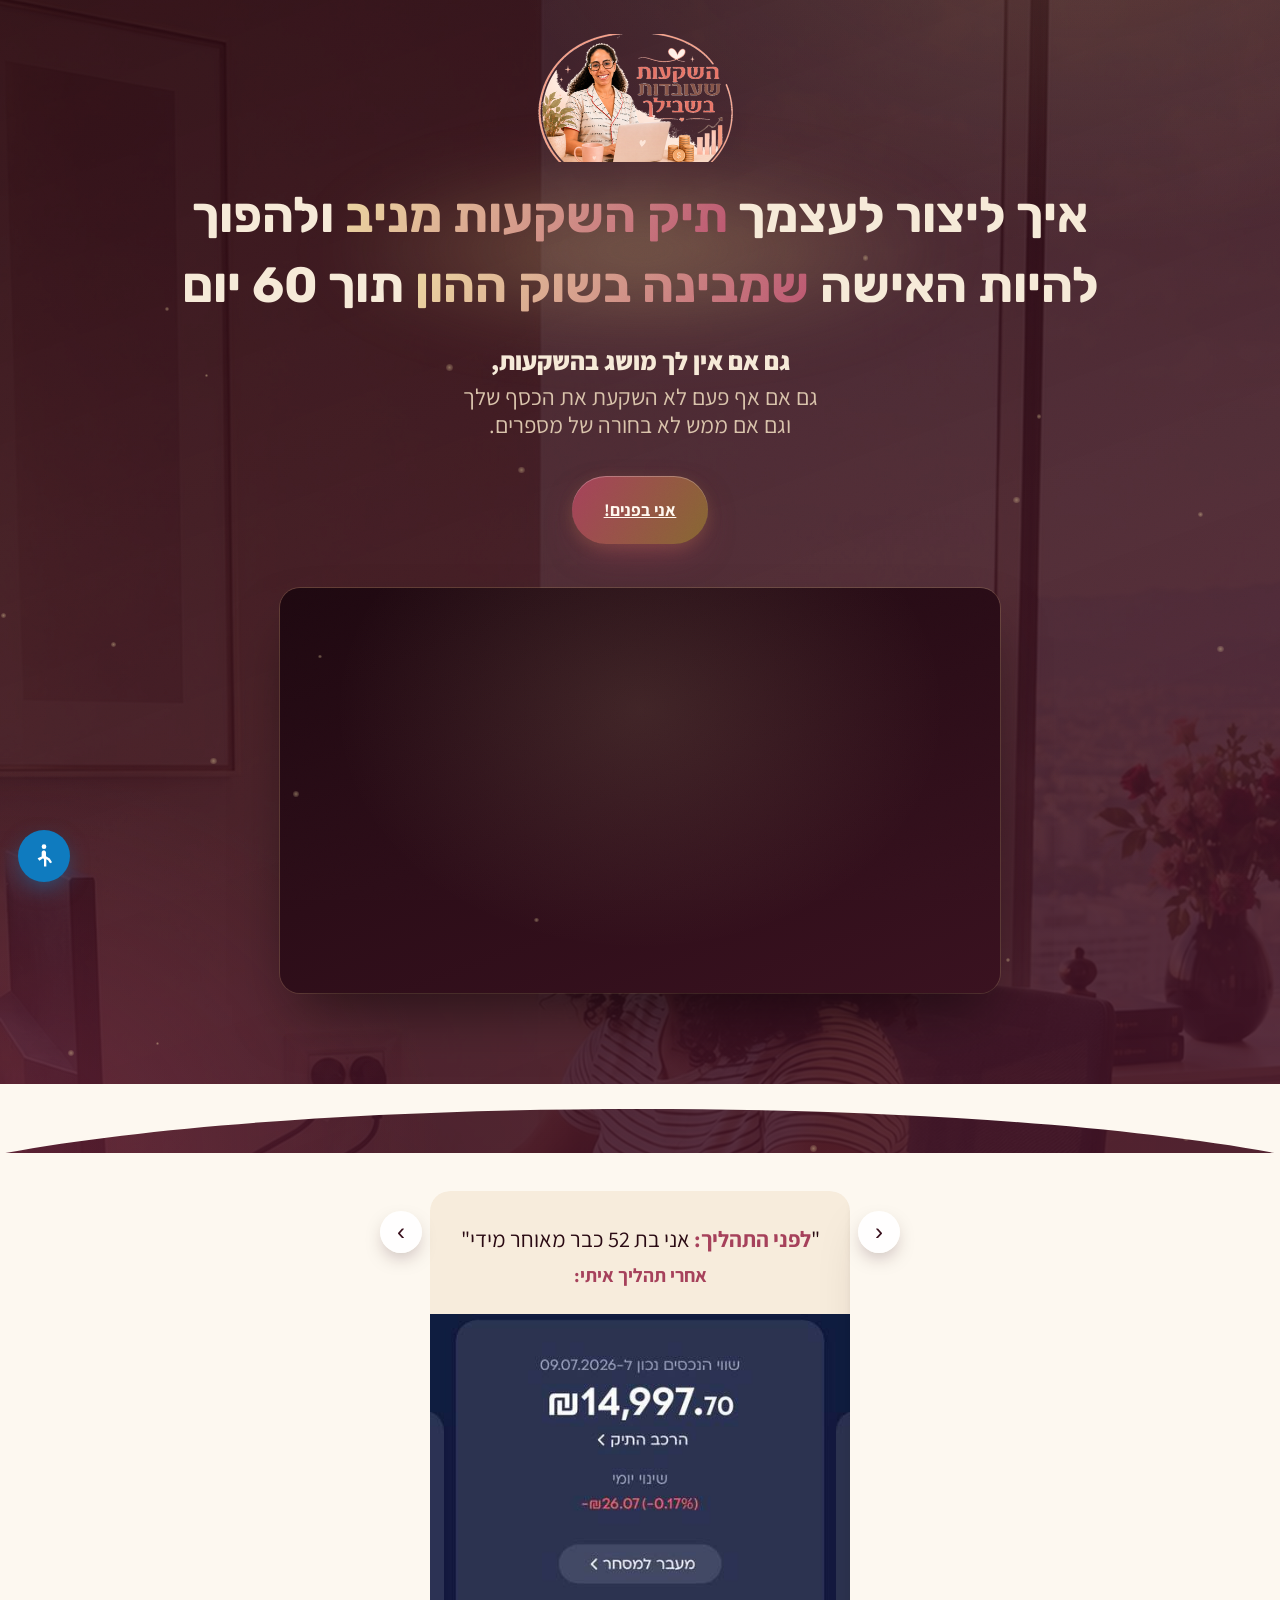
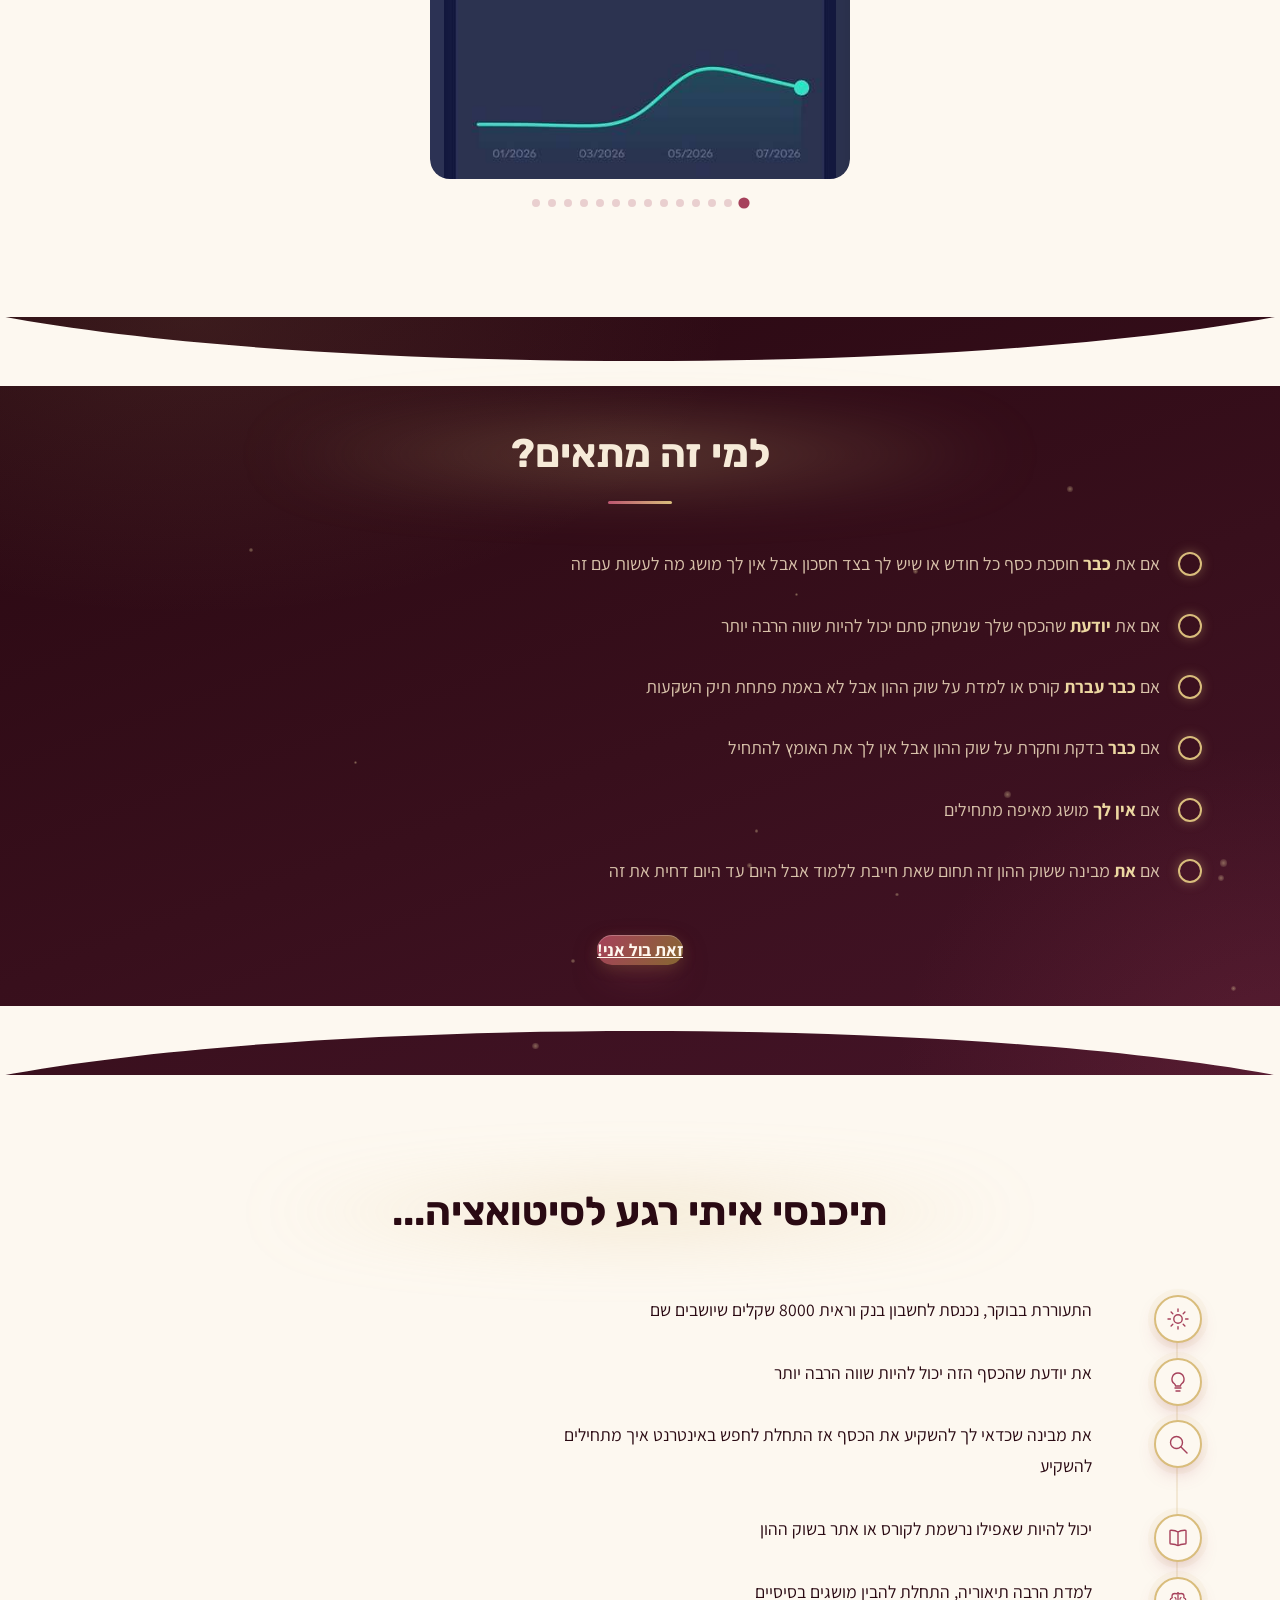
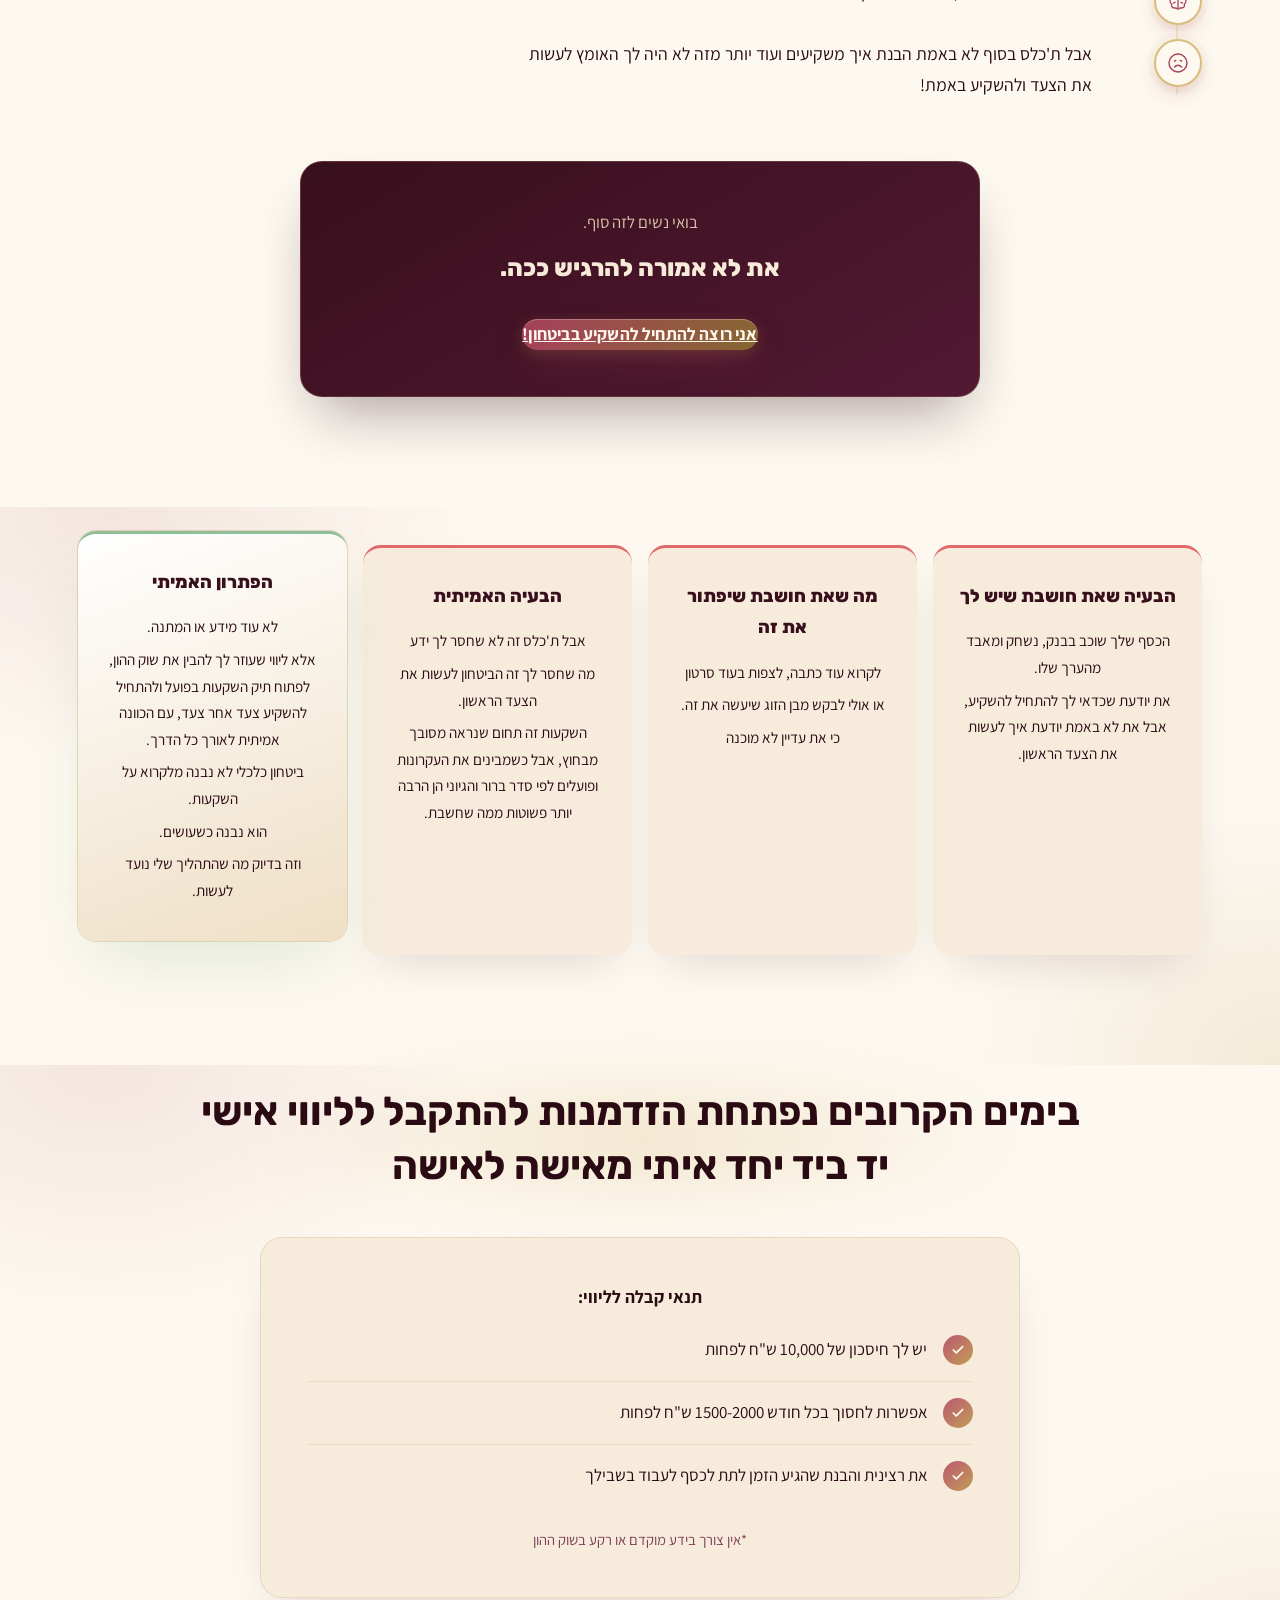
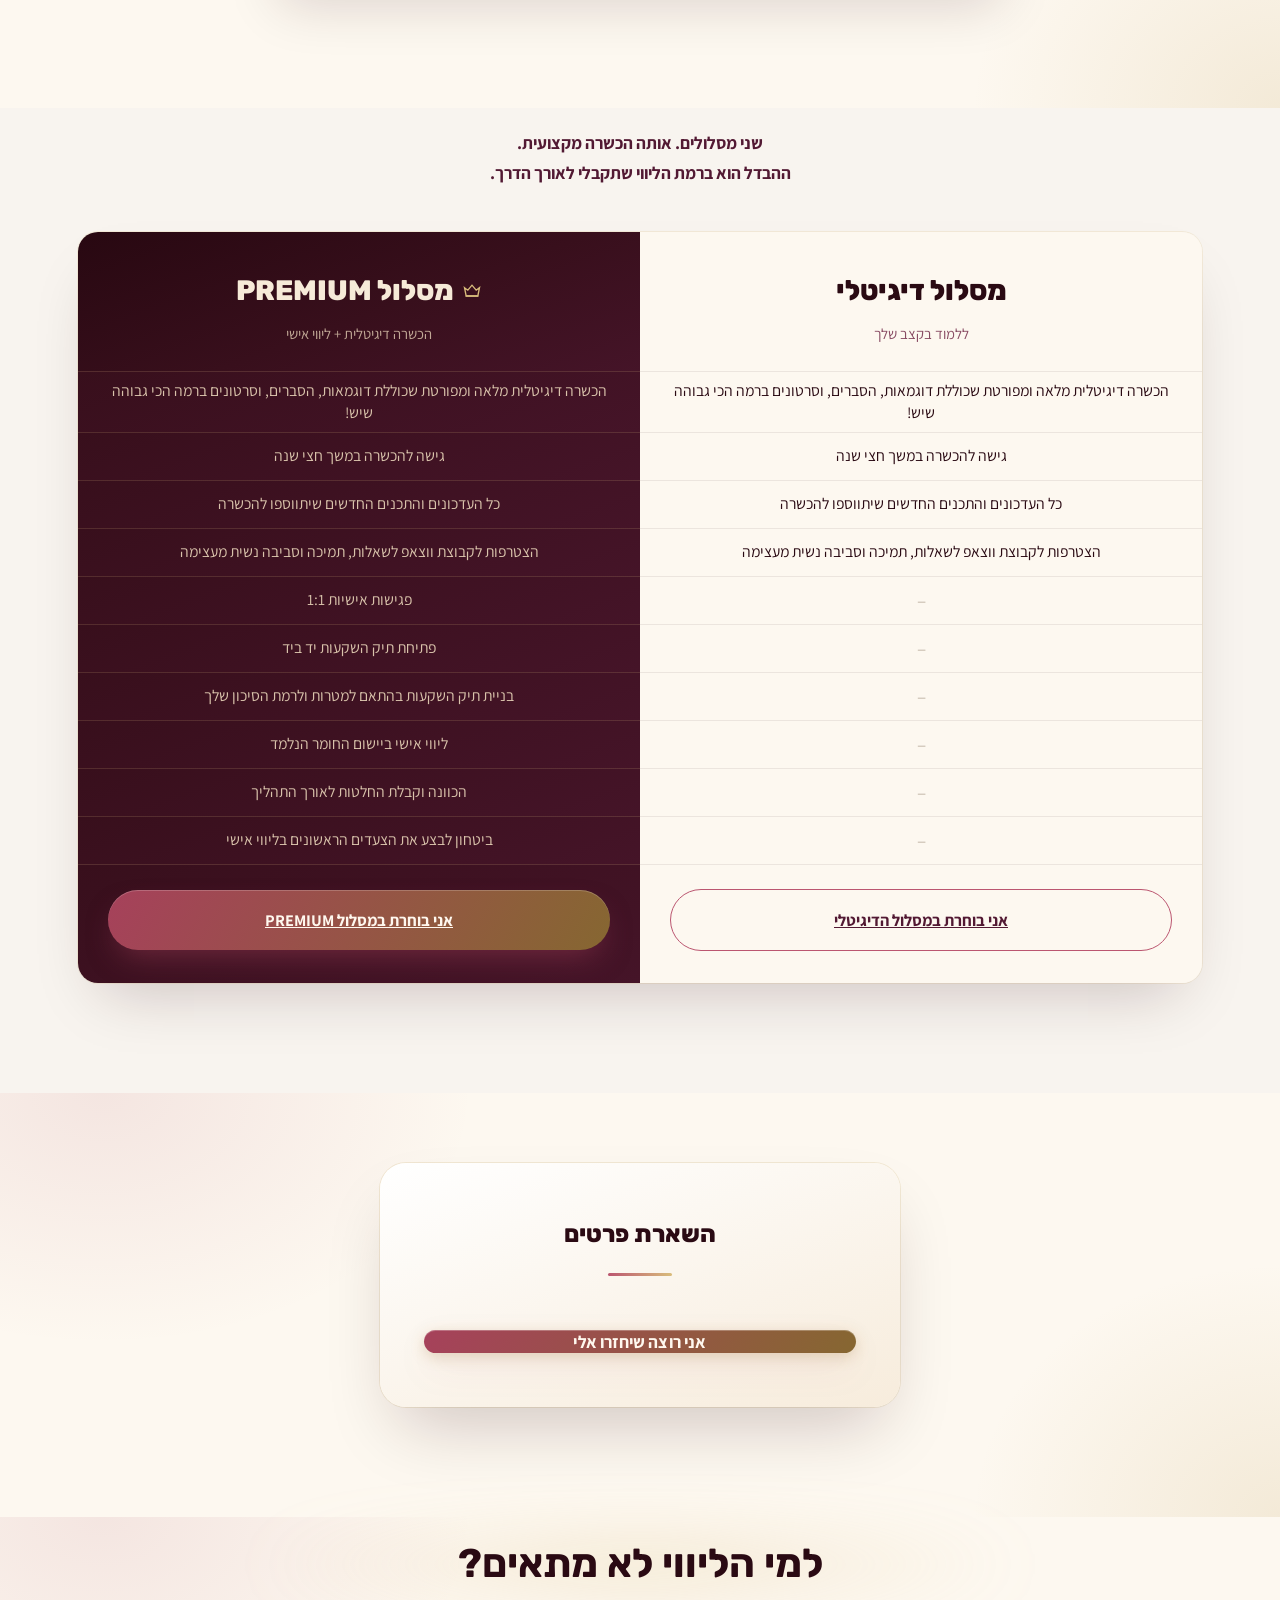
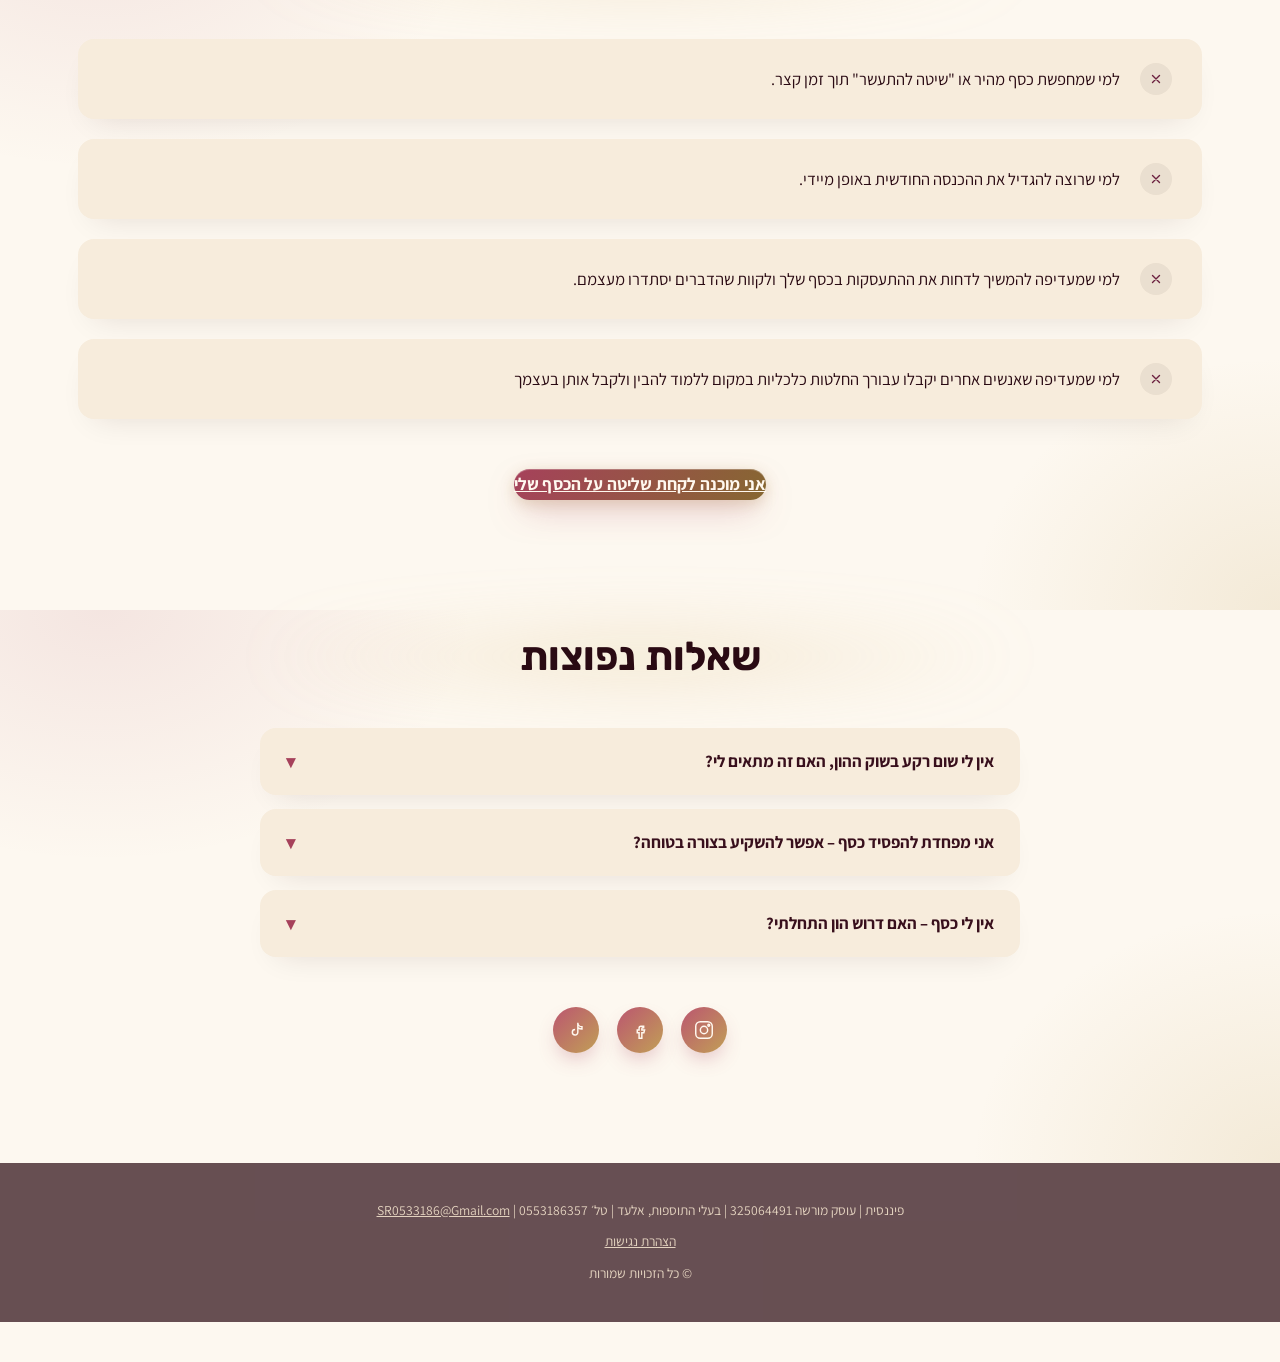
==== commit 4019d31c: "Replace 3 fake input fields with one real button (accessibility + honesty fix)" ====
--- a/index.html
+++ b/index.html
@@ -396,10 +396,7 @@
       <div class="tilt-glare"></div>
       <h3>השארת פרטים</h3>
       <div class="divider-gold"></div>
-      <input class="field" type="text" placeholder="שם מלא" readonly style="cursor:pointer" onclick="window.open('https://saraperiacademy.ravpage.co.il/index','_blank')">
-      <input class="field" type="tel" placeholder="טלפון" readonly style="cursor:pointer" onclick="window.open('https://saraperiacademy.ravpage.co.il/index','_blank')">
-      <input class="field" type="email" placeholder="אימייל" readonly style="cursor:pointer" onclick="window.open('https://saraperiacademy.ravpage.co.il/index','_blank')">
-      <button class="btn-cta magnetic" onclick="if(typeof fbq==='function'){fbq('track','Lead');} window.open('https://saraperiacademy.ravpage.co.il/index','_blank')">אני רוצה להתחיל!</button>
+      <button class="btn-cta magnetic" onclick="if(typeof fbq==='function'){fbq('track','Lead');} window.open('https://saraperiacademy.ravpage.co.il/index','_blank')">אני רוצה שיחזרו אלי</button>
     </div>
   </div>
 </section>
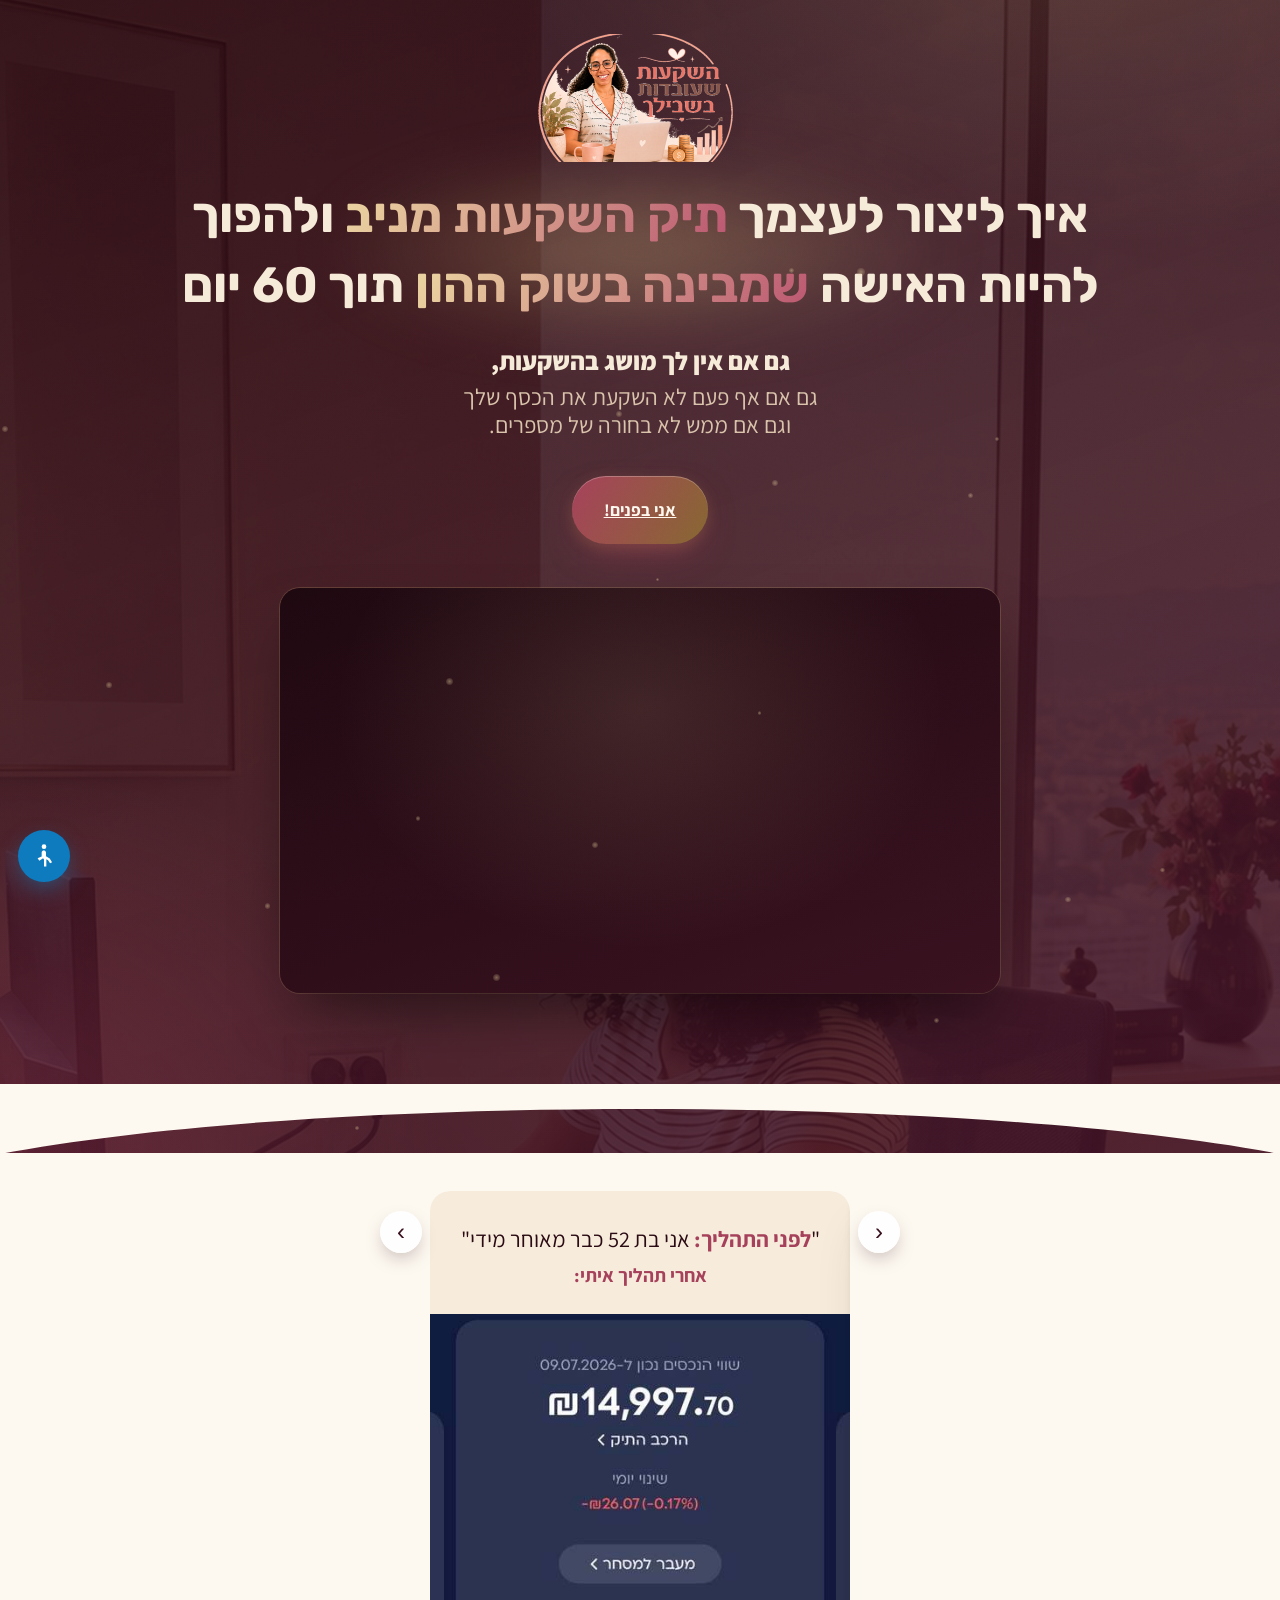
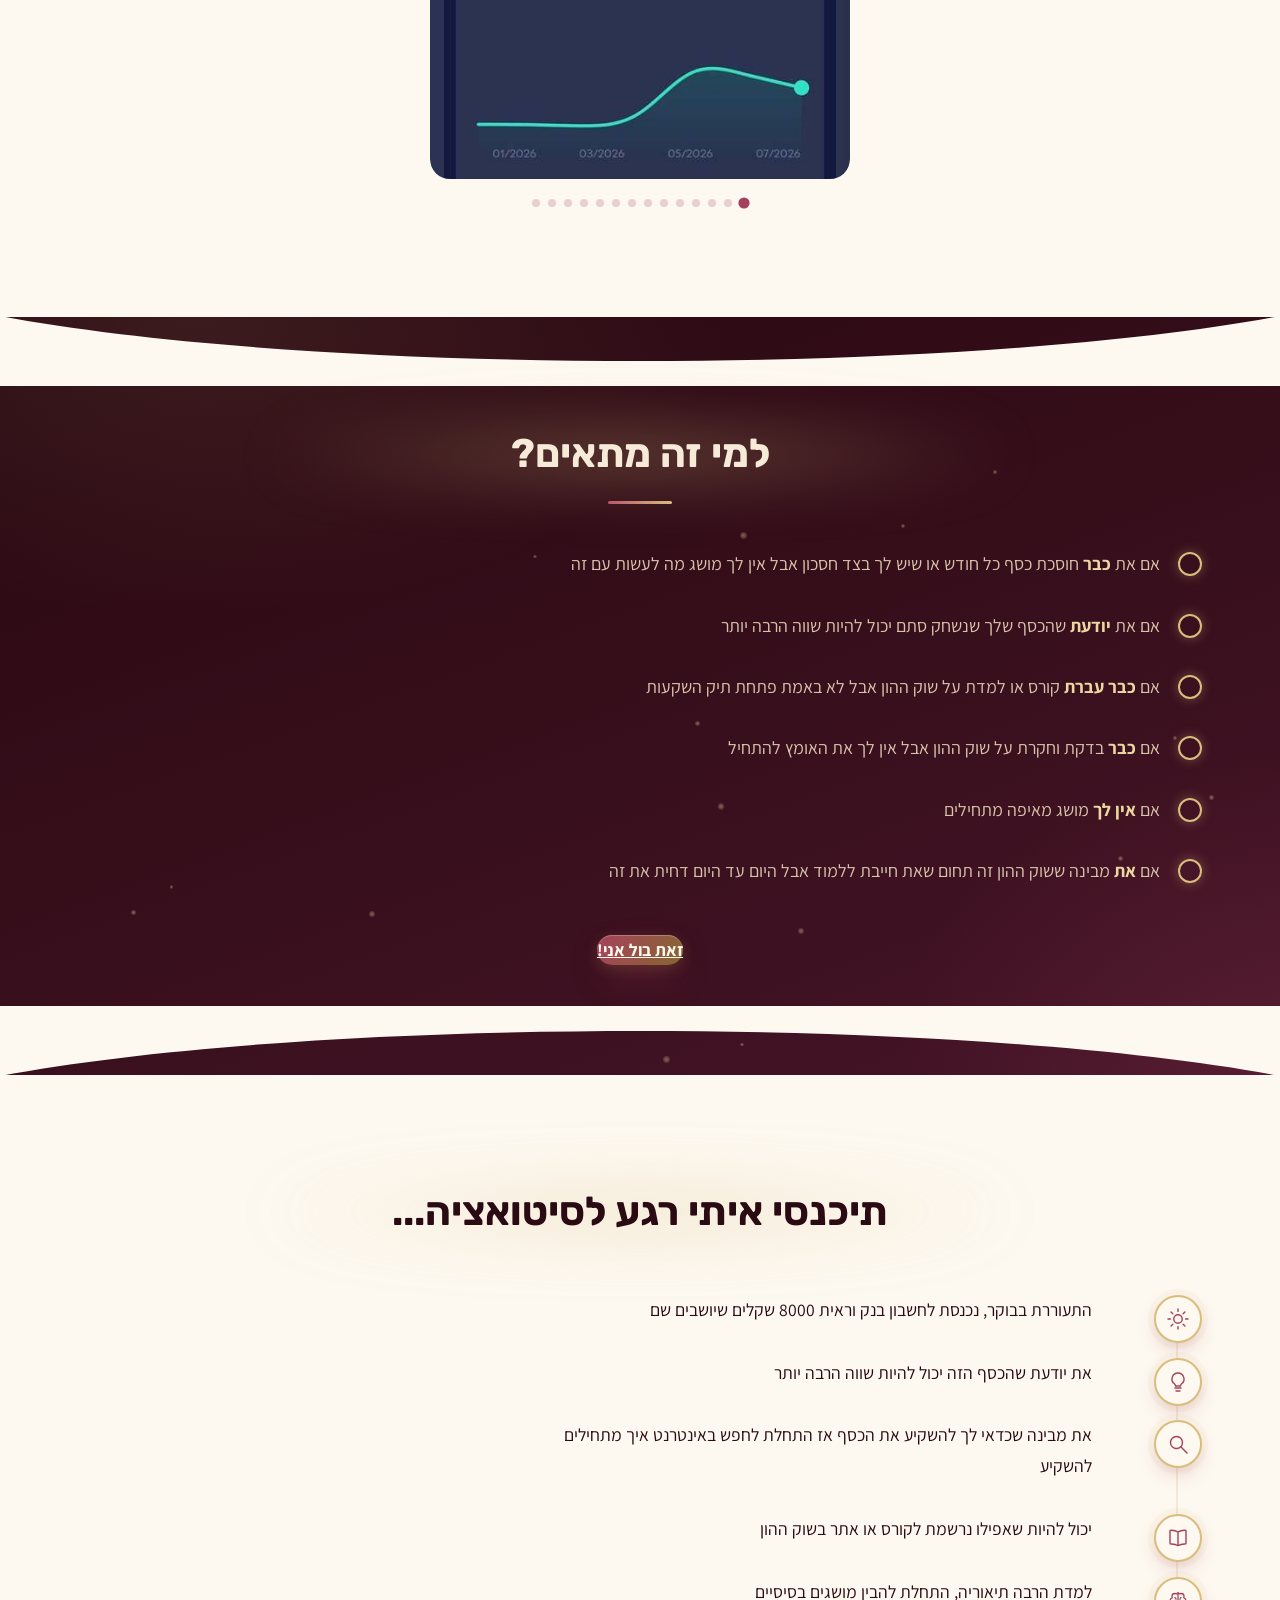
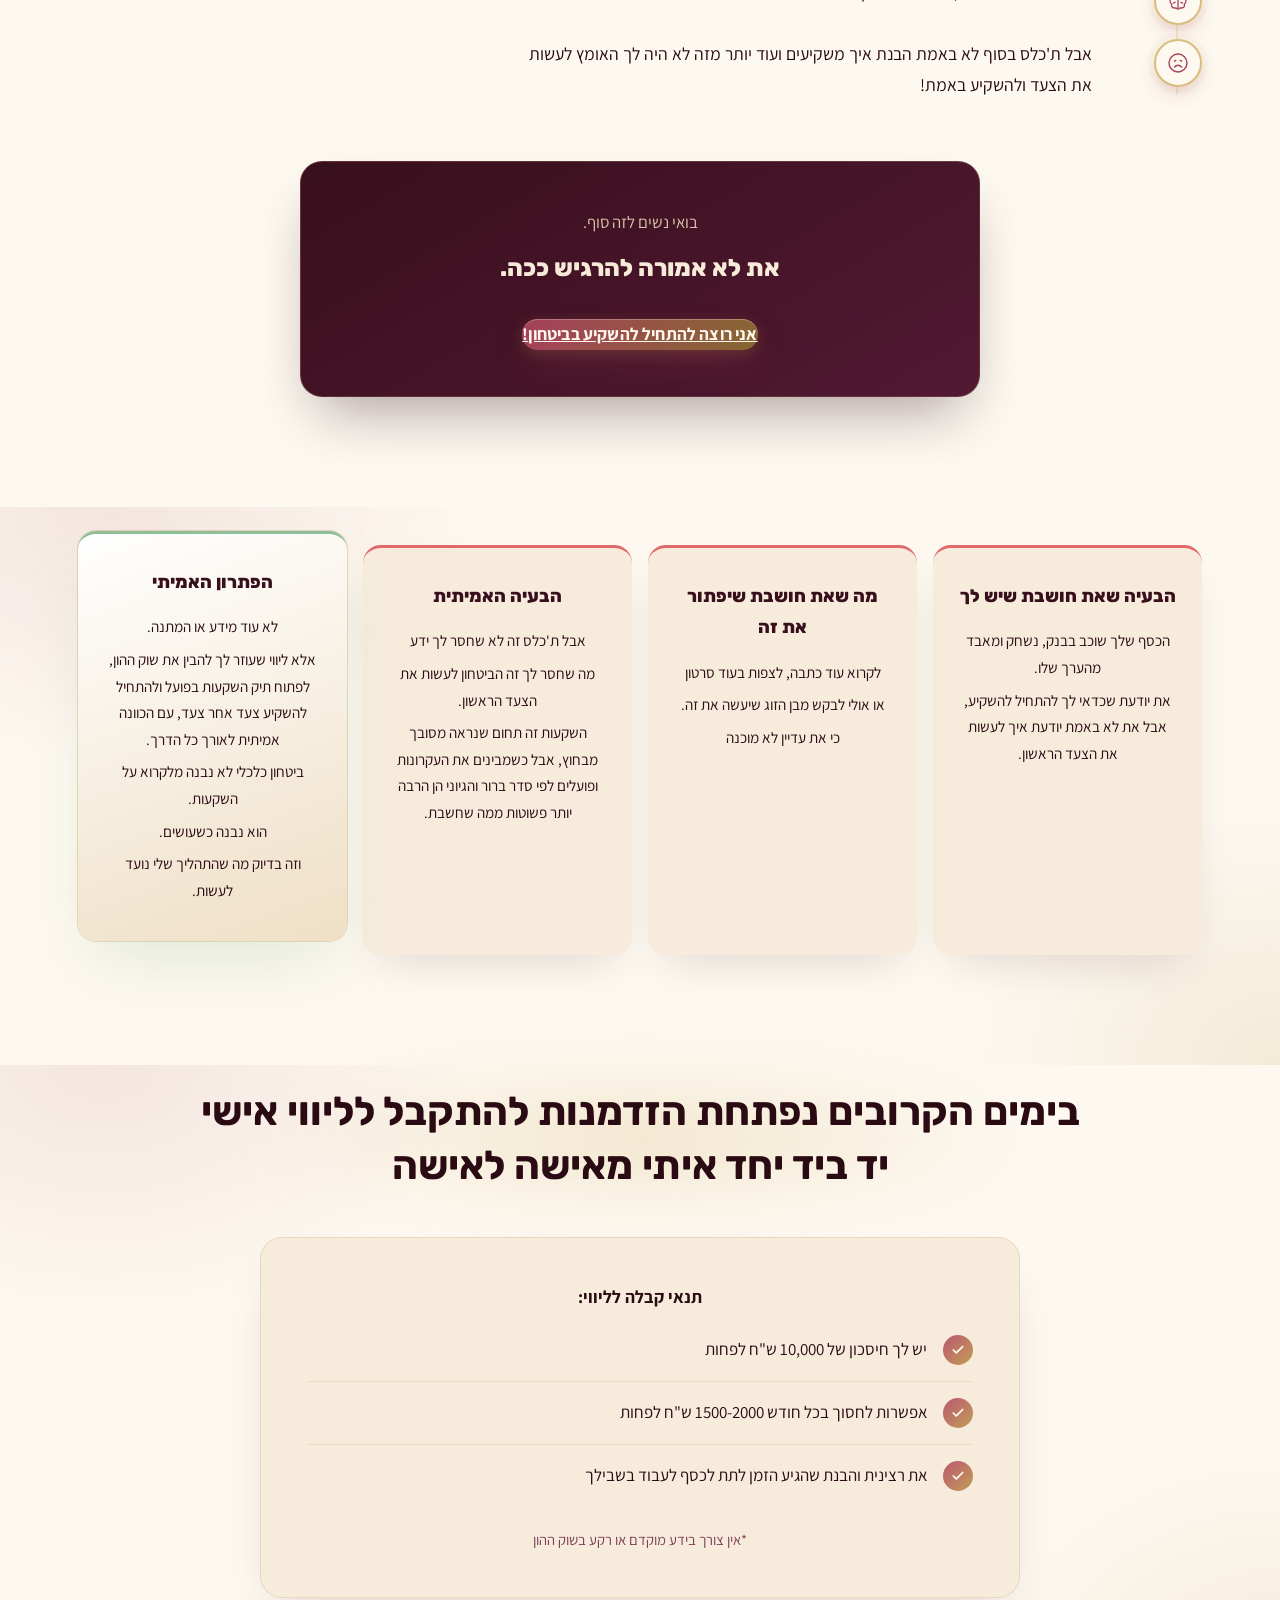
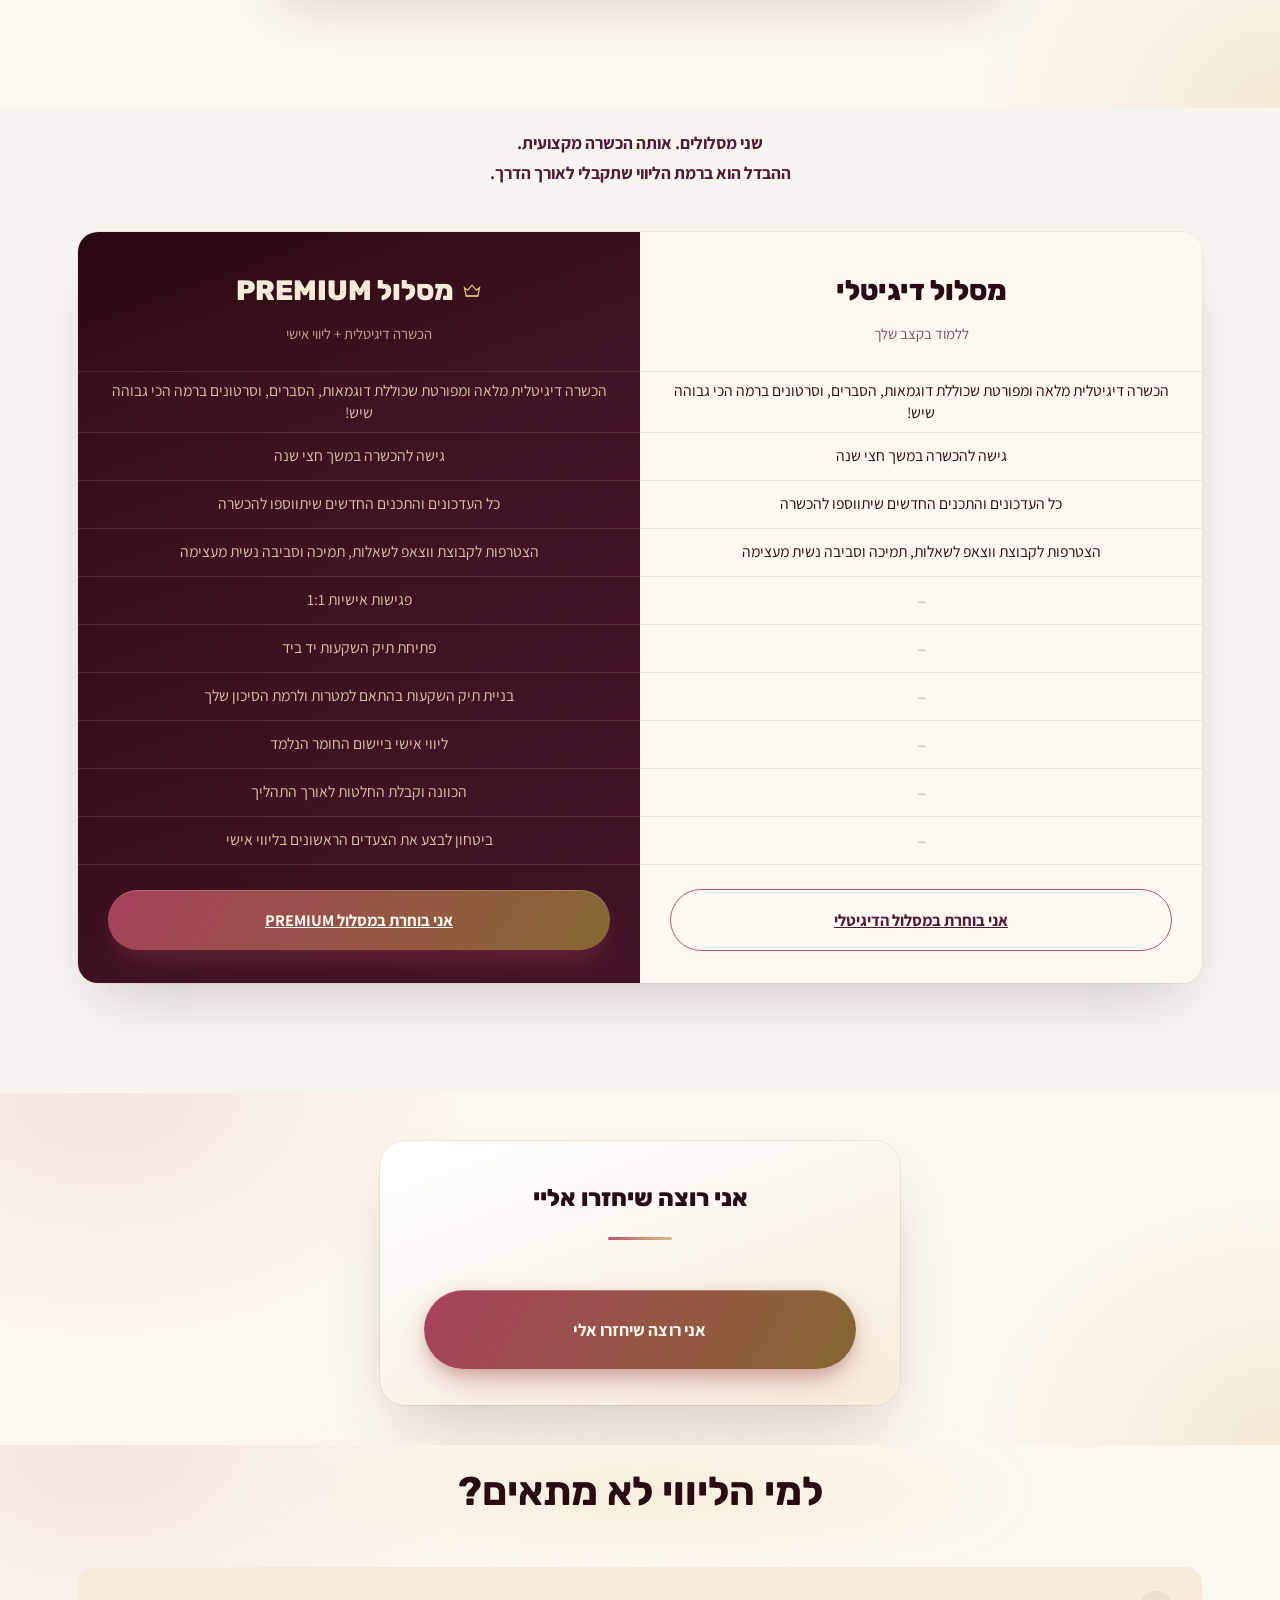
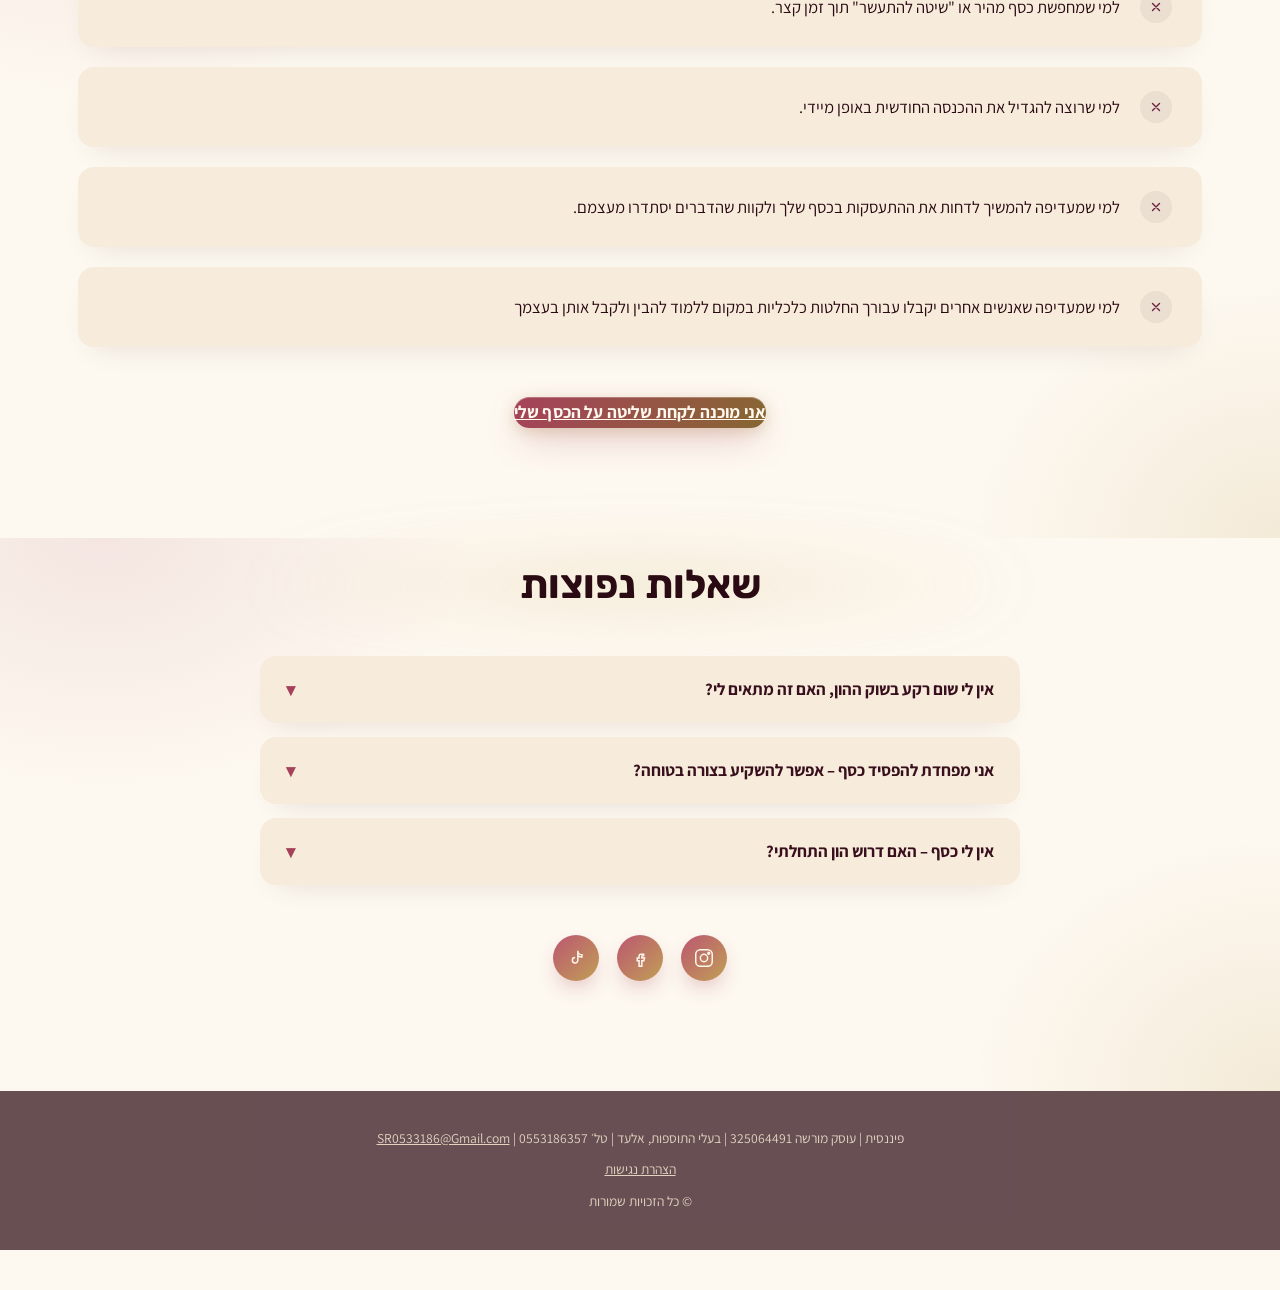
==== commit 02f84c87: "Form heading: replace with CTA text, shorten section spacing" ====
--- a/index.html
+++ b/index.html
@@ -390,11 +390,11 @@
 </section>
 
 <!-- ============ FORM — ELEVATED ============ -->
-<section class="bloom-bg" id="form" style="padding-top:20px">
+<section class="bloom-bg" id="form" style="padding-top:20px; padding-bottom:40px">
   <div class="container">
     <div class="form-card tilt reveal in" data-tilt style="position:relative">
       <div class="tilt-glare"></div>
-      <h3>השארת פרטים</h3>
+      <h3>אני רוצה שיחזרו אליי</h3>
       <div class="divider-gold"></div>
       <button class="btn-cta magnetic" onclick="if(typeof fbq==='function'){fbq('track','Lead');} window.open('https://saraperiacademy.ravpage.co.il/index','_blank')">אני רוצה שיחזרו אלי</button>
     </div>
--- a/assets/css/styles.css
+++ b/assets/css/styles.css
@@ -659,10 +659,10 @@
   /* =================== FORM =================== */
   .form-card{
     max-width:520px;
-    margin:50px auto 0;
+    margin:28px auto 0;
     background:linear-gradient(160deg,#ffffff, var(--champagne-100));
     border-radius:26px;
-    padding:50px 44px;
+    padding:36px 44px;
     box-shadow:0 34px 70px -20px rgba(42,10,19,0.22), 0 0 0 1px rgba(193,159,86,0.18);
     overflow:hidden;
   }
@@ -682,7 +682,7 @@
   }
   .field::placeholder{color:#b3a290;}
   .field:focus{outline:none; border-color:var(--rose-500); box-shadow:0 0 0 4px rgba(166,65,91,0.12);}
-  .form-card .btn-cta{width:100%; text-align:center; margin-top:26px;}
+  .form-card .btn-cta{width:100%; text-align:center; margin-top:22px; padding:28px 46px;}
 
   /* =================== NOT FOR =================== */
   .notfor-list{margin-top:48px; display:flex; flex-direction:column; gap:20px;}
@@ -1311,7 +1311,7 @@
     .compare-wrap{margin-top:30px;}
 
     /* form card */
-    .form-card{padding:34px 26px; margin-top:32px;}
+    .form-card{padding:26px 24px; margin-top:20px;}
     .form-card h3{font-size:1.3rem;}
     .field{padding:14px 16px; margin-top:14px;}
 
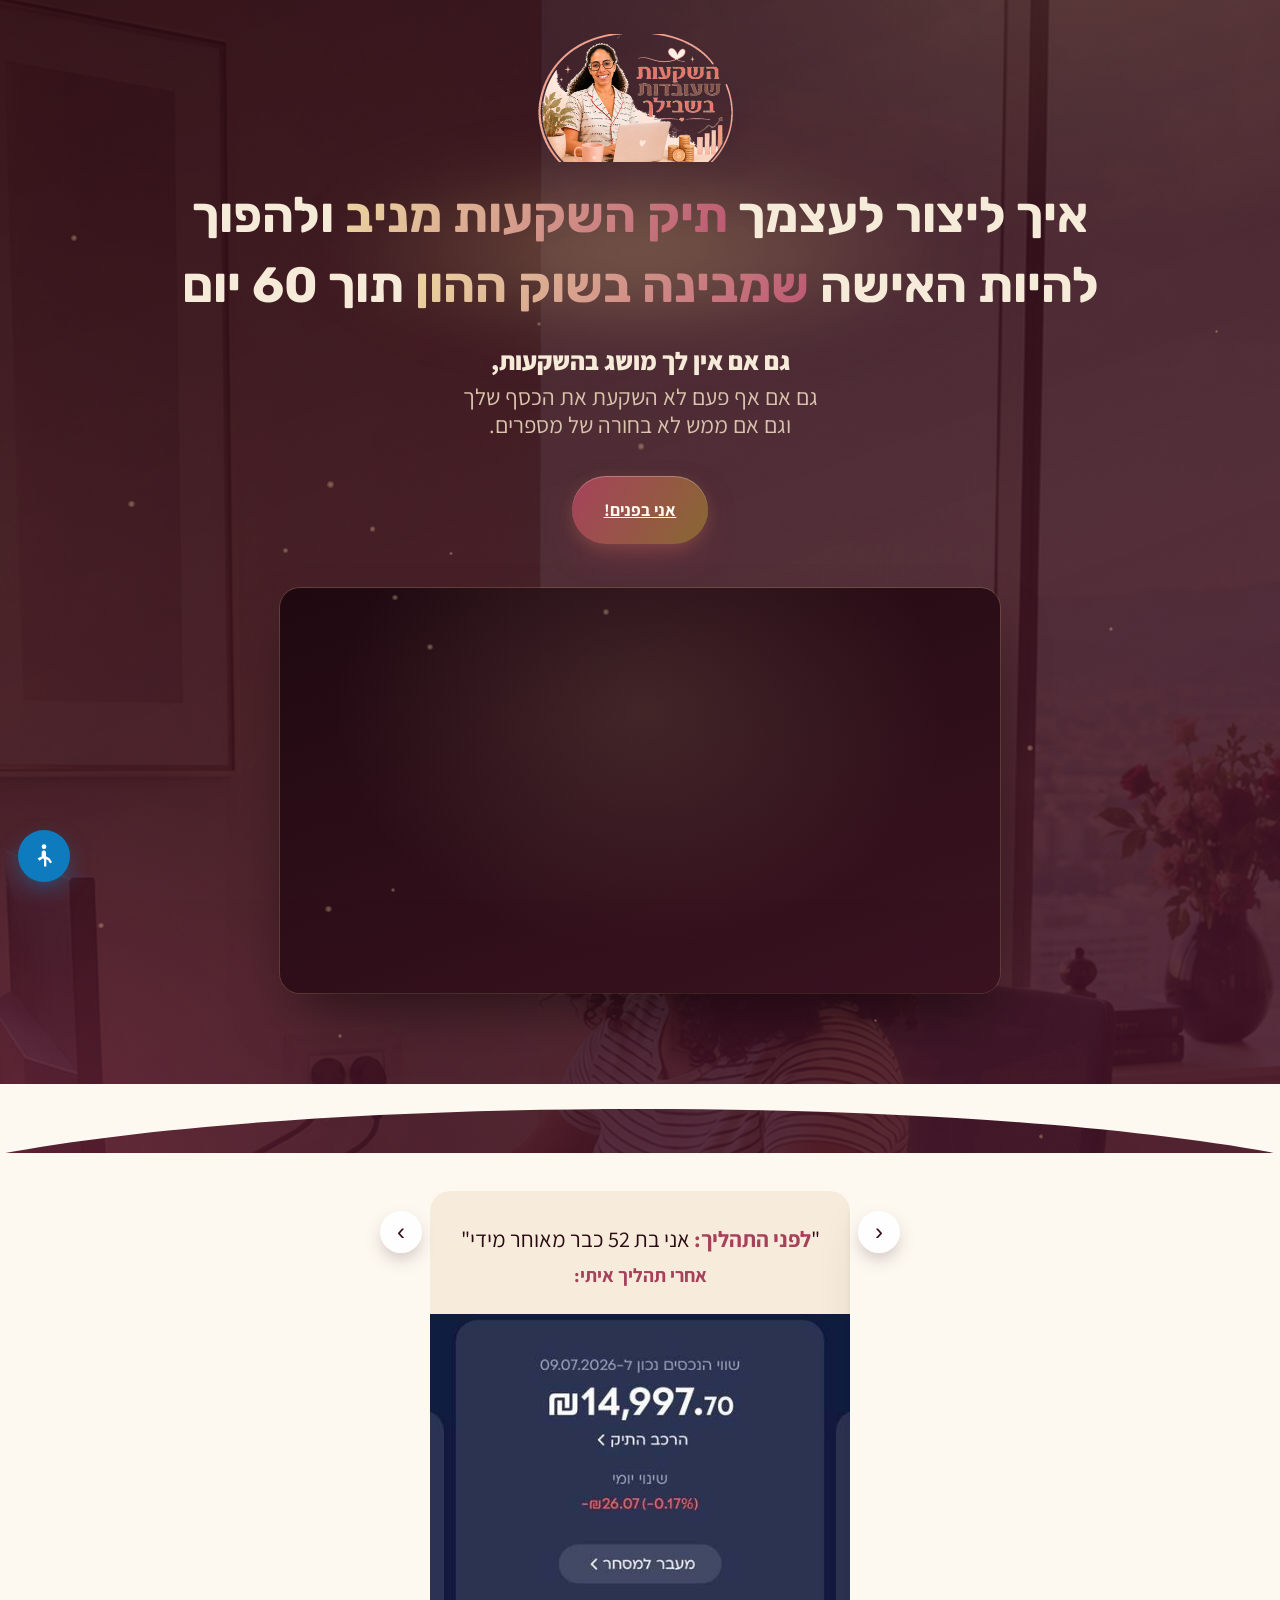
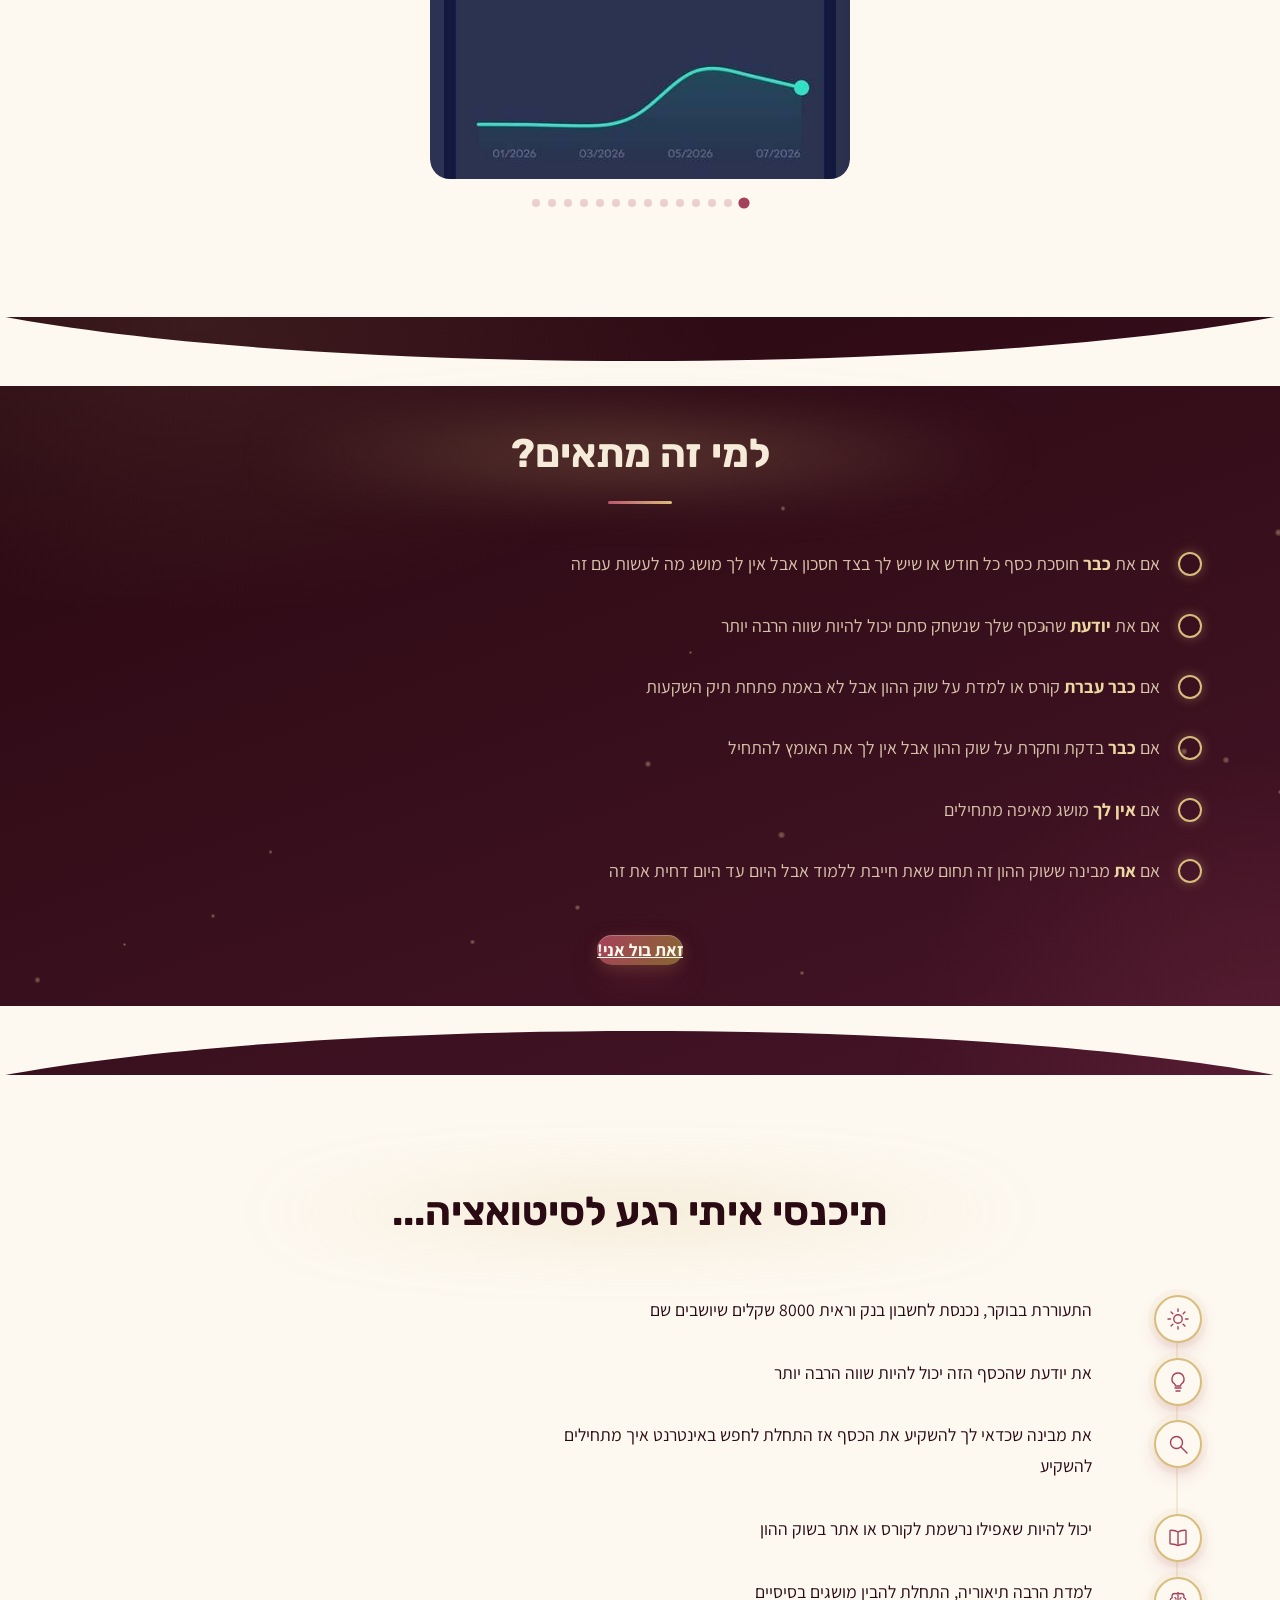
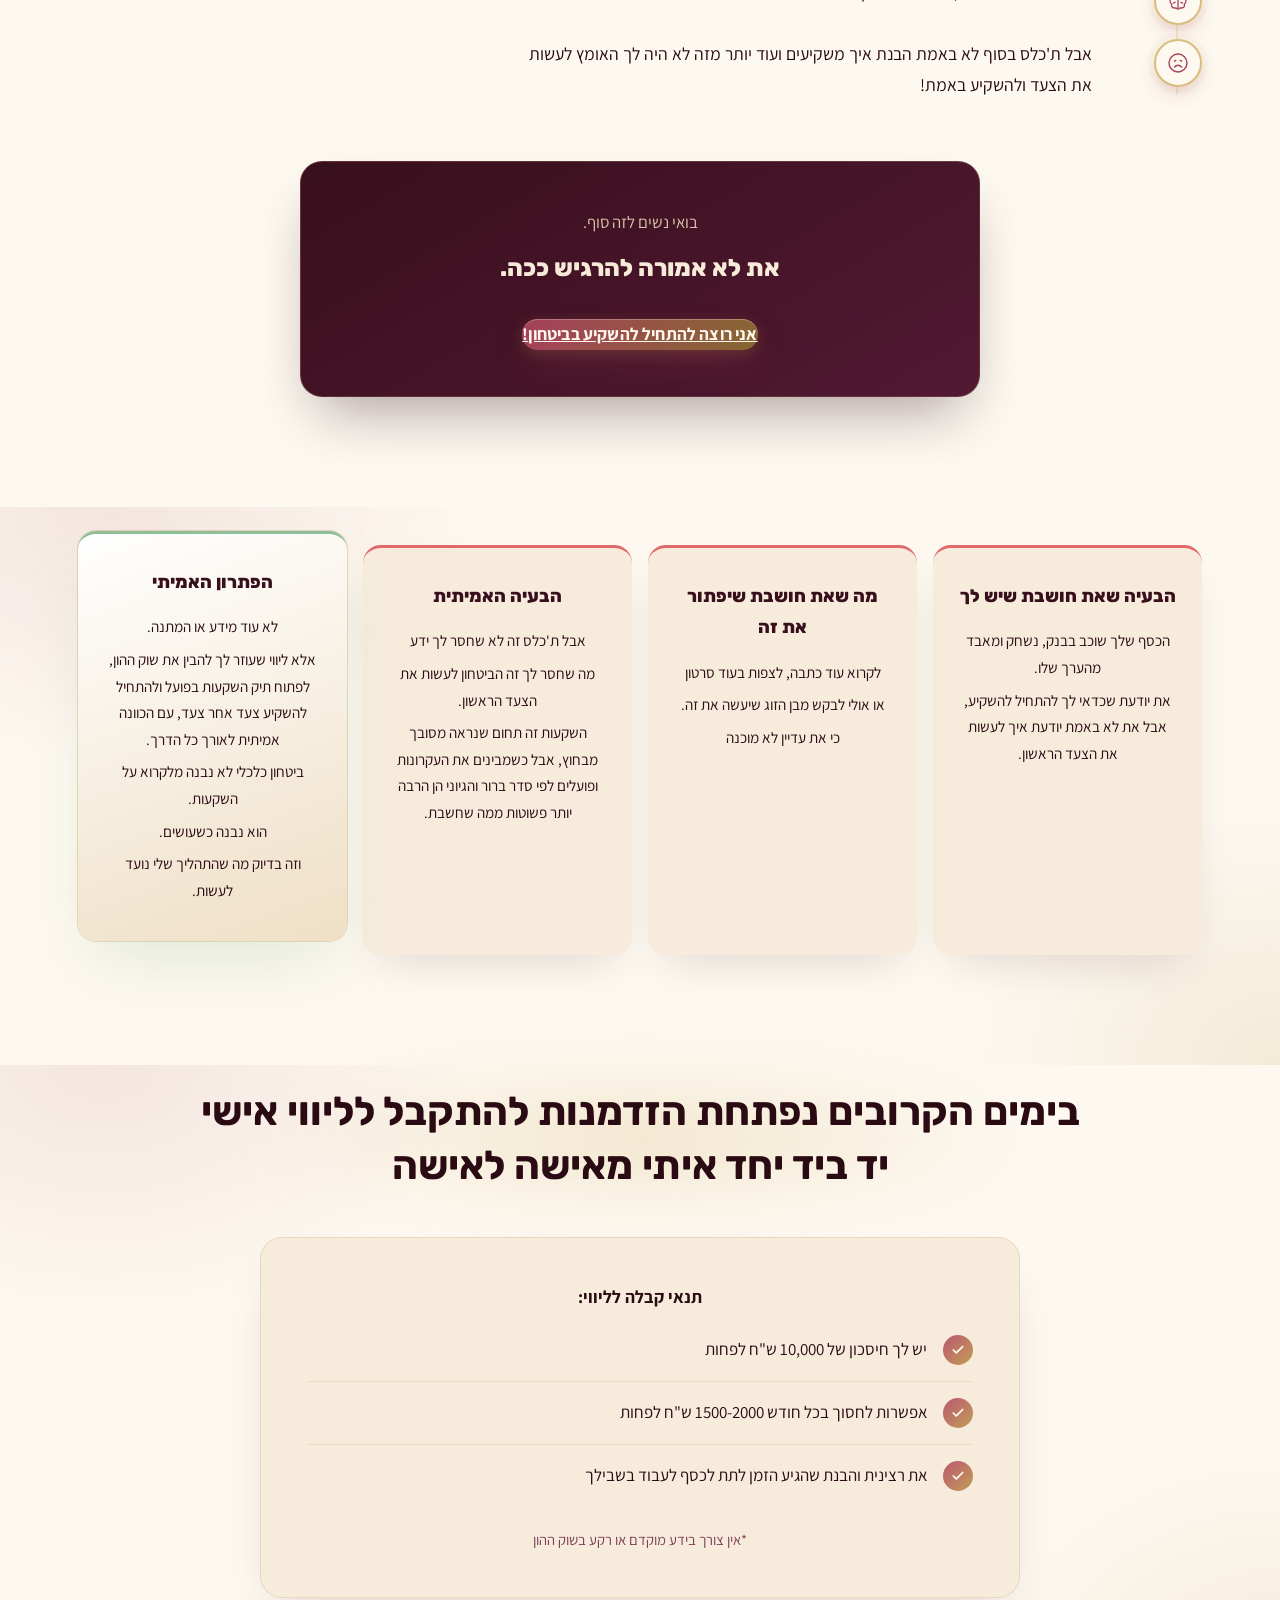
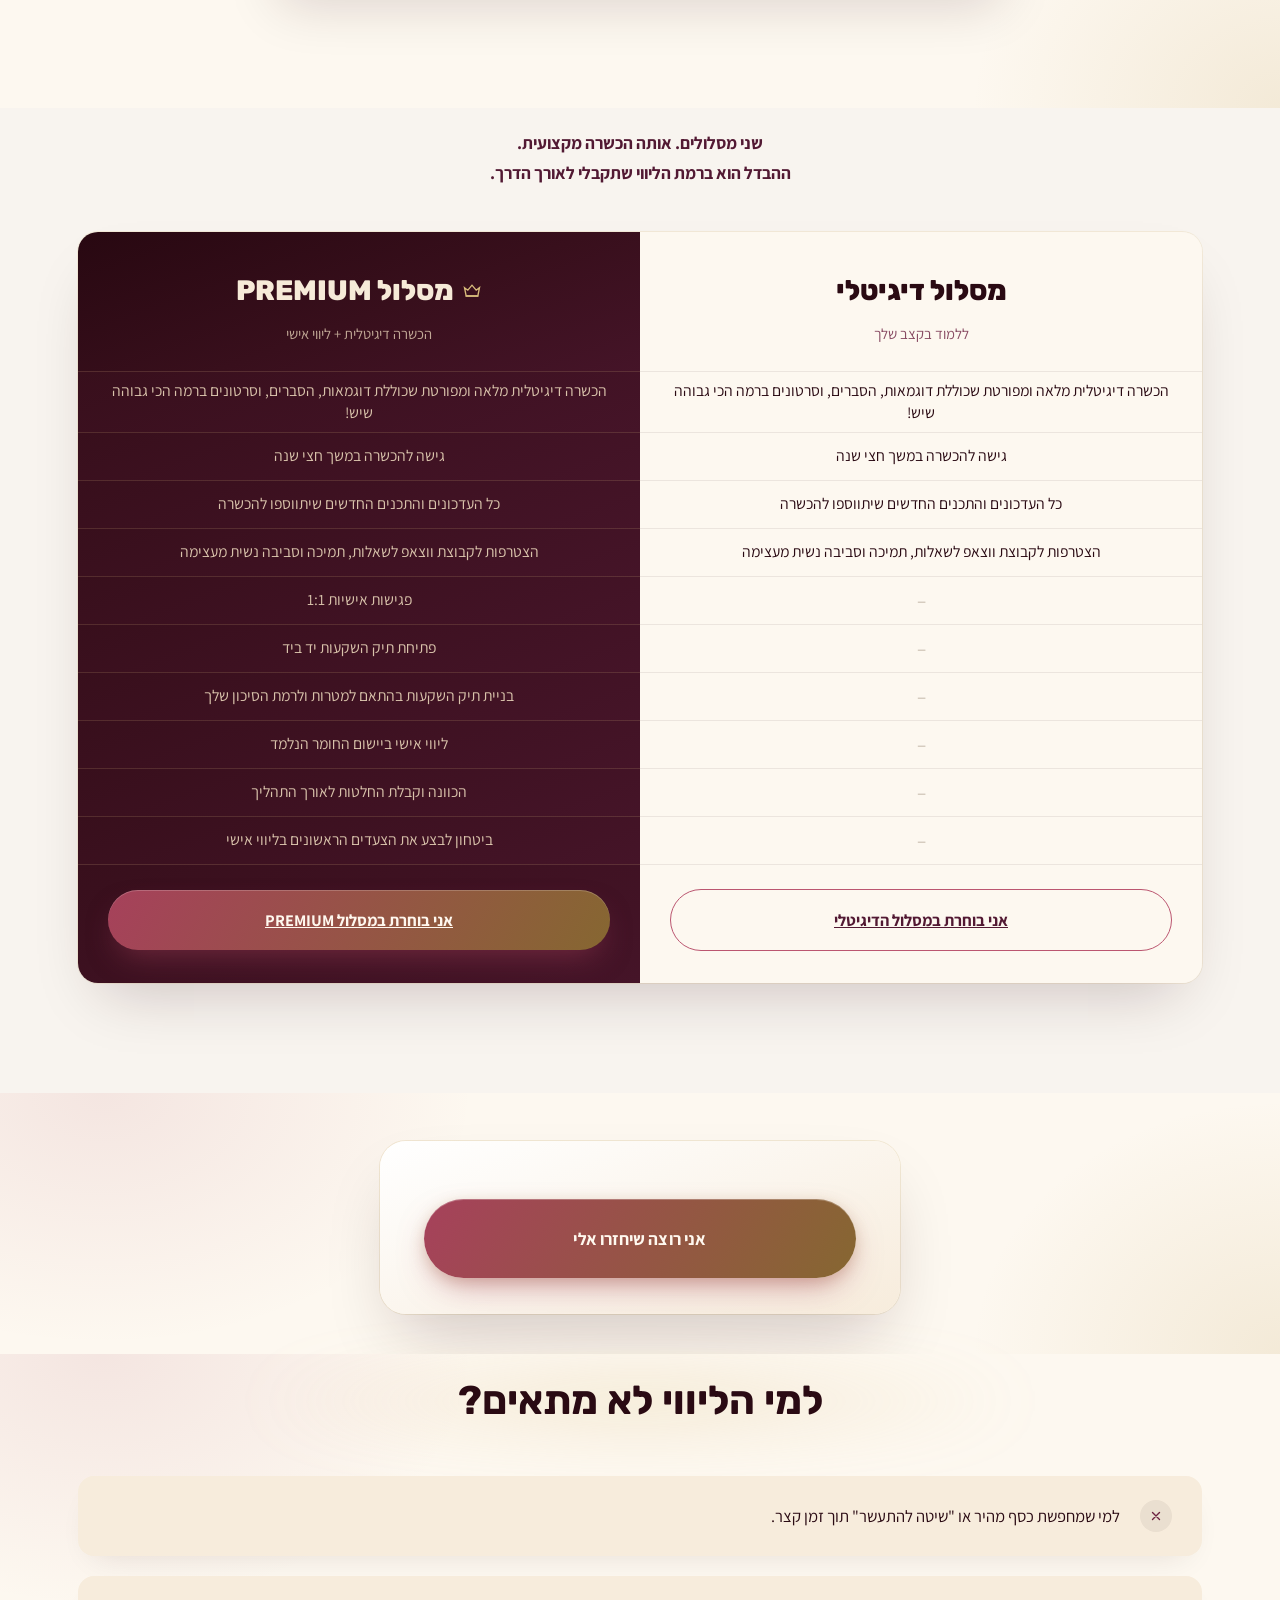
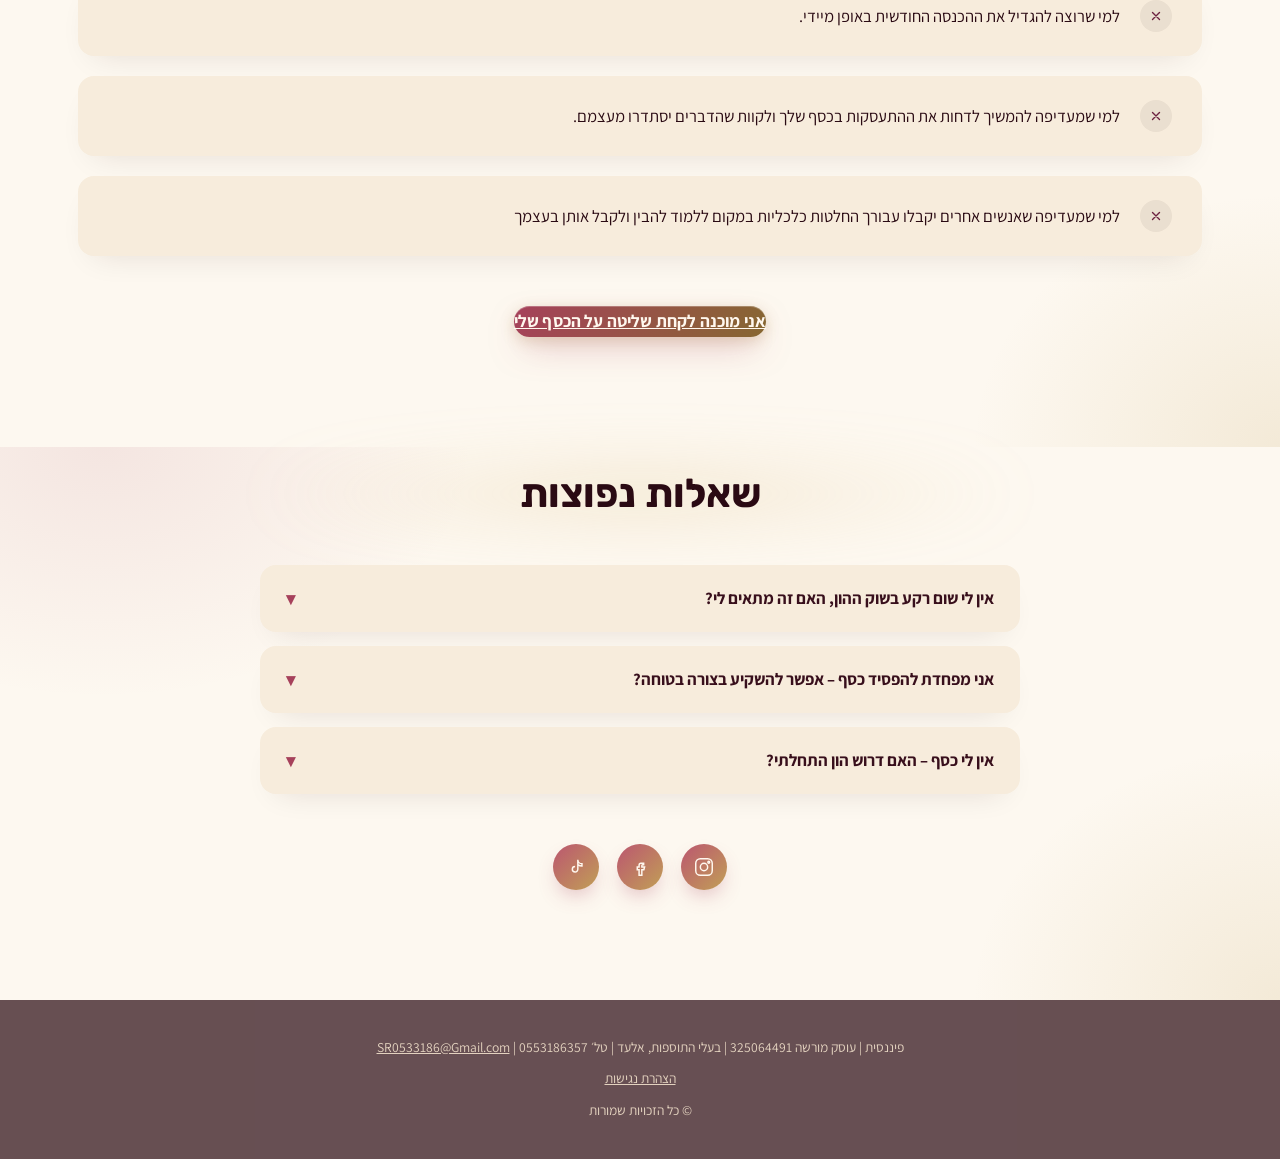
==== commit b7bd7216: "Remove redundant heading+divider from form section, keep just the button" ====
--- a/index.html
+++ b/index.html
@@ -394,8 +394,6 @@
   <div class="container">
     <div class="form-card tilt reveal in" data-tilt style="position:relative">
       <div class="tilt-glare"></div>
-      <h3>אני רוצה שיחזרו אליי</h3>
-      <div class="divider-gold"></div>
       <button class="btn-cta magnetic" onclick="if(typeof fbq==='function'){fbq('track','Lead');} window.open('https://saraperiacademy.ravpage.co.il/index','_blank')">אני רוצה שיחזרו אלי</button>
     </div>
   </div>
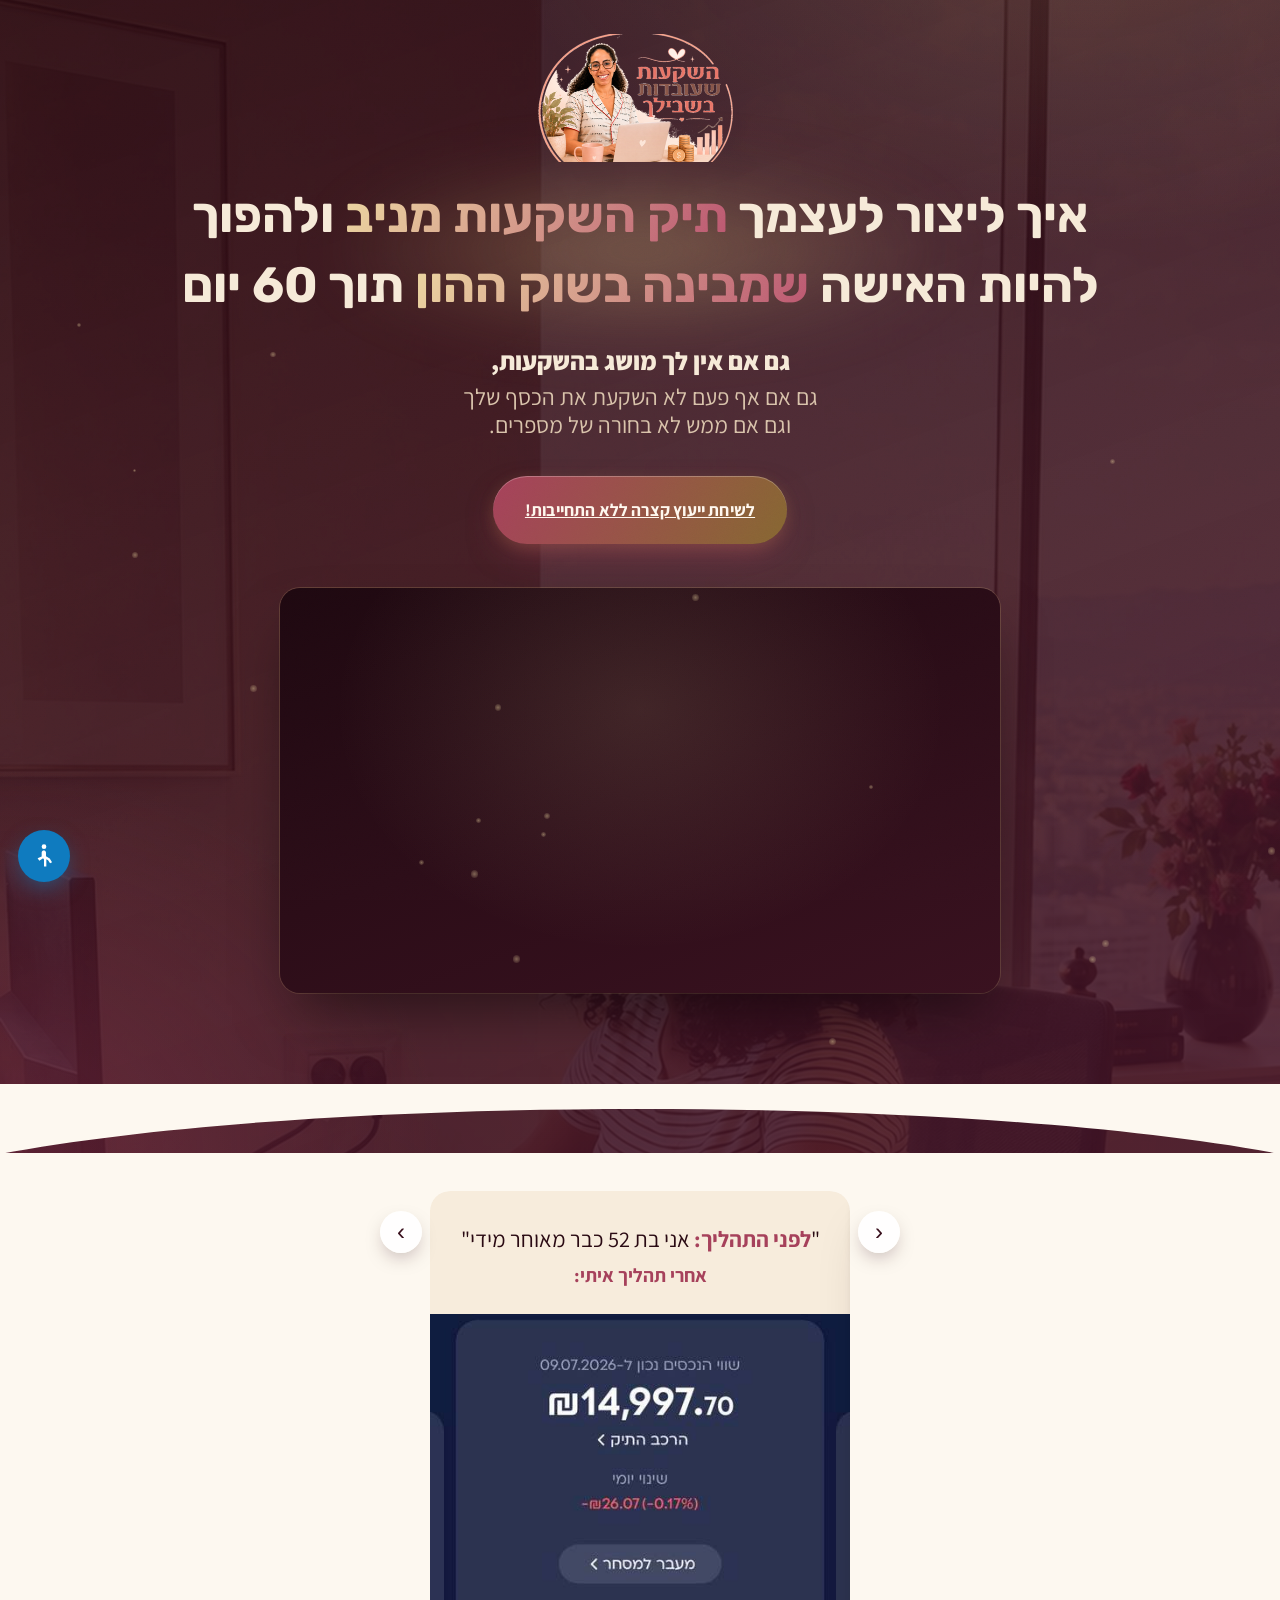
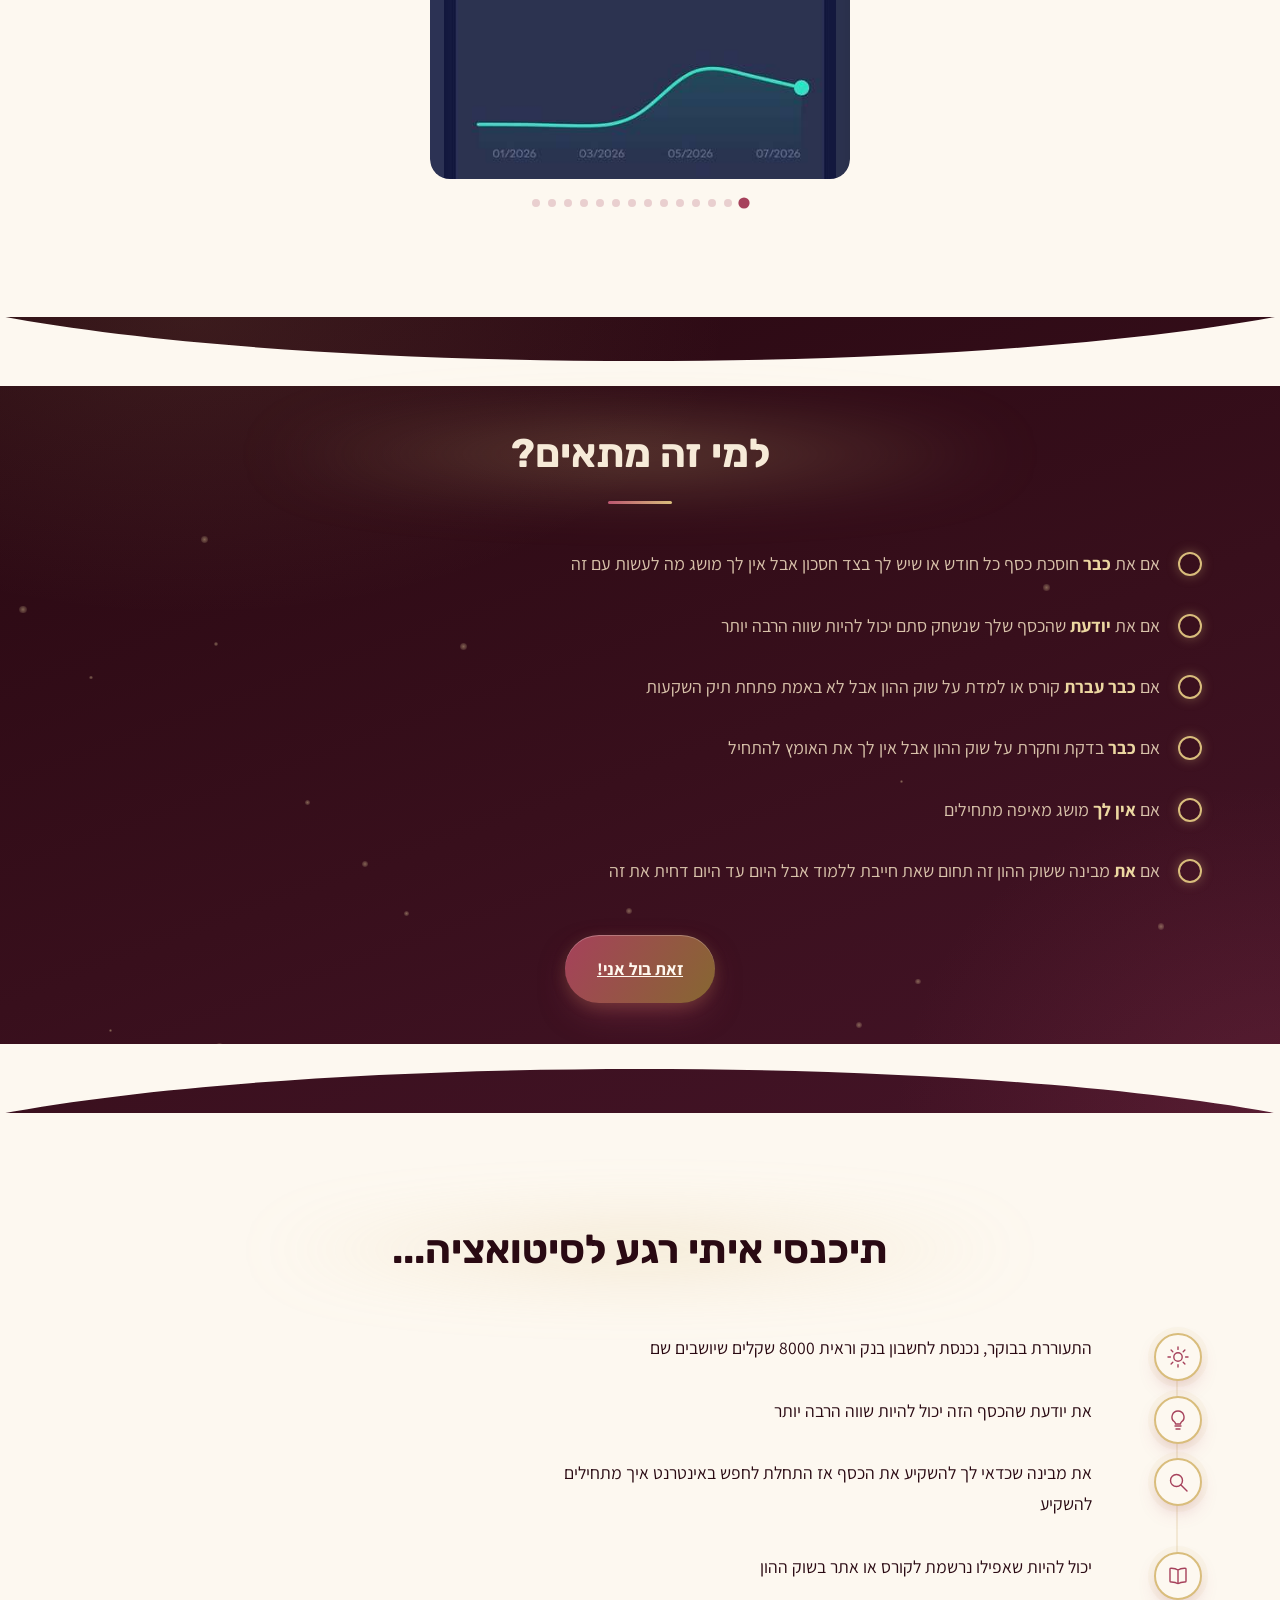
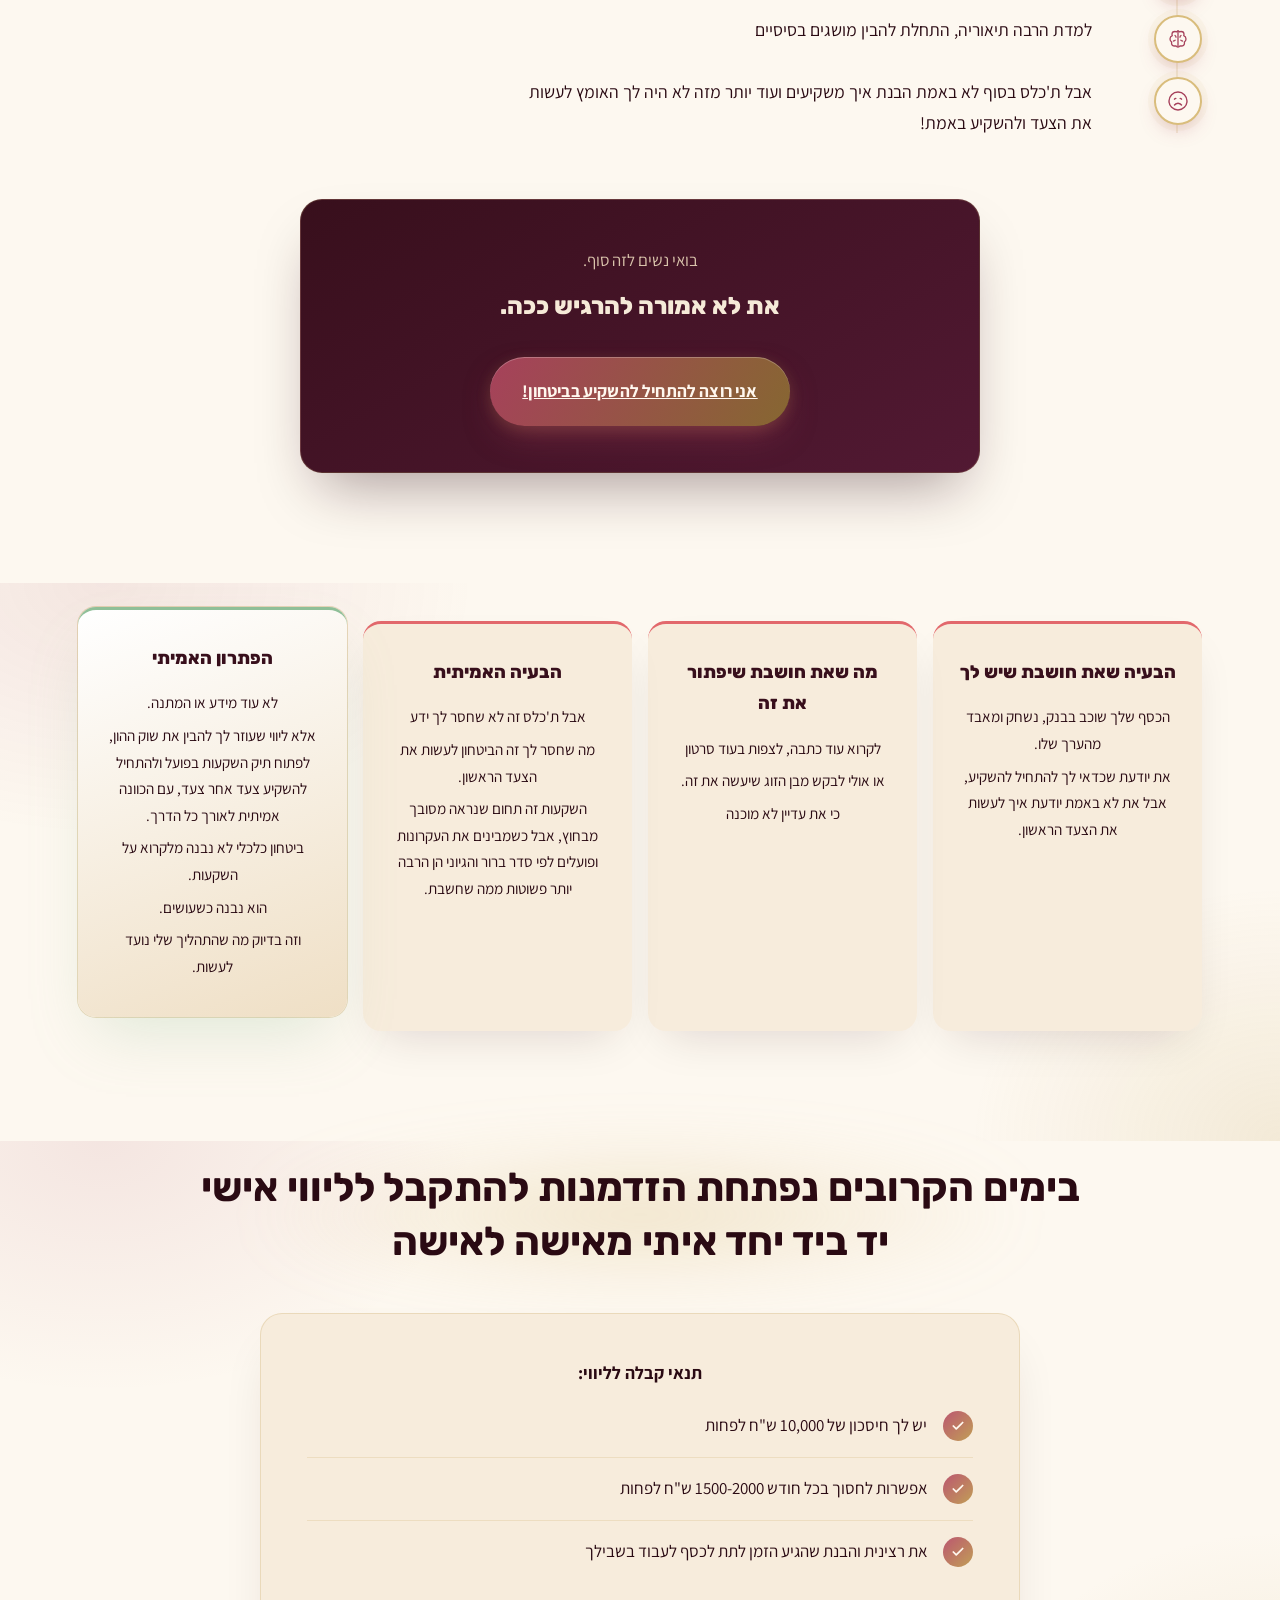
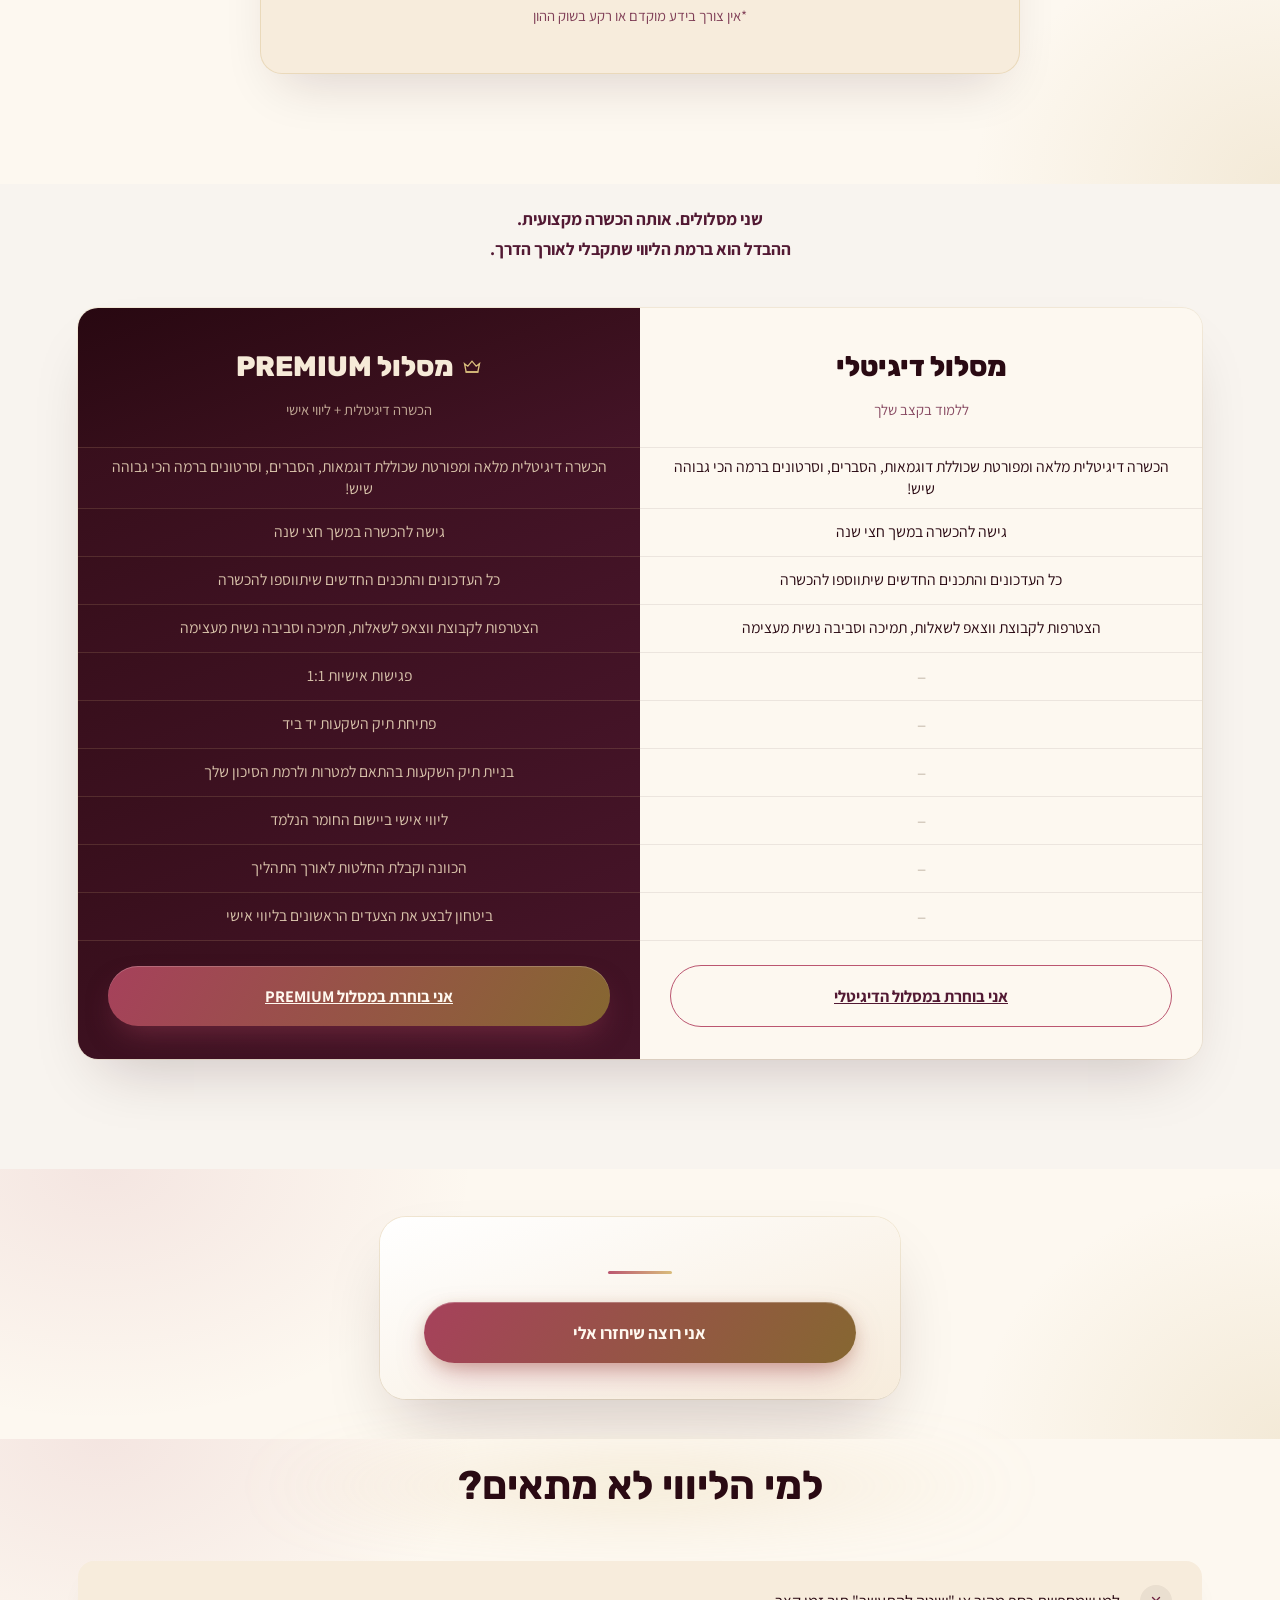
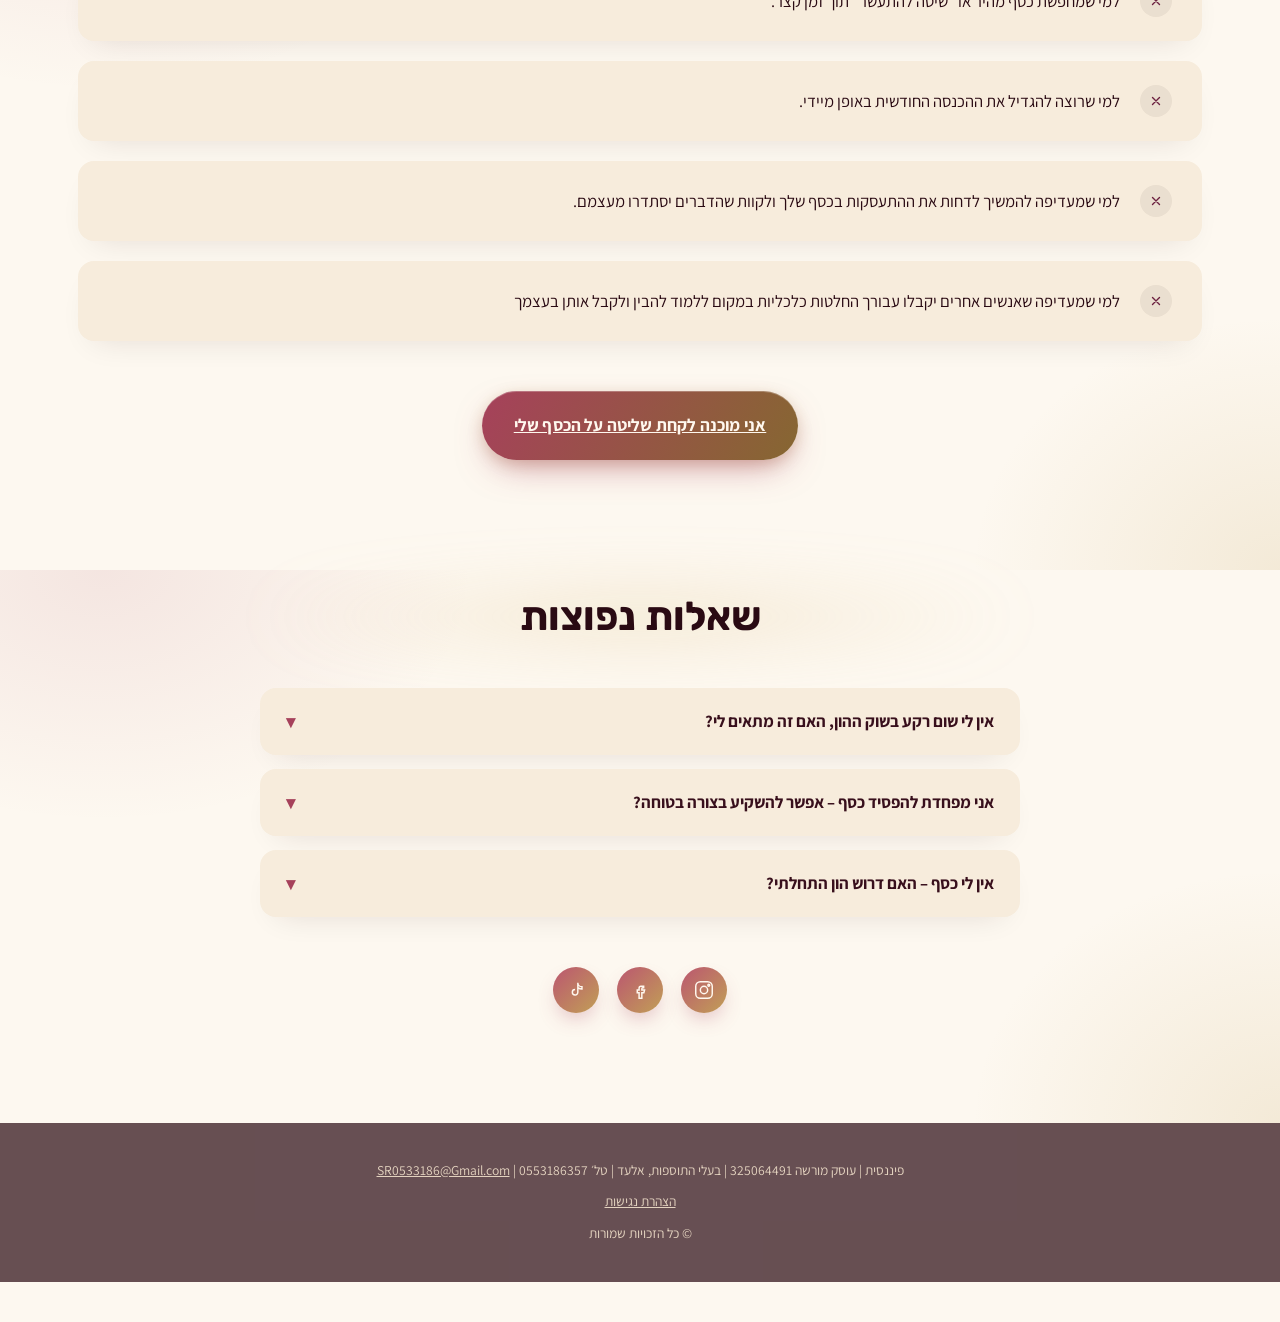
==== commit 23f7a916: "Change hero CTA text to consultation-call wording; add gold divider above form button" ====
--- a/index.html
+++ b/index.html
@@ -62,7 +62,7 @@
       <h1 class="glow-reveal in">איך ליצור לעצמך <span class="accent">תיק השקעות מניב</span> ולהפוך להיות האישה <span class="accent">שמבינה בשוק ההון</span> תוך 60 יום</h1>
     </div>
     <p class="sub reveal in reveal-delay-1" style="margin:0 auto 17px; max-width:640px;"><span class="sub-line1">גם אם אין לך מושג בהשקעות,</span><span class="sub-line2">גם אם אף פעם לא השקעת את הכסף שלך<br>וגם אם ממש לא בחורה של מספרים.</span></p>
-    <a href="#form" class="btn-cta magnetic reveal in reveal-delay-2">אני בפנים!</a>
+    <a href="#form" class="btn-cta magnetic reveal in reveal-delay-2">לשיחת ייעוץ קצרה ללא התחייבות!</a>
     <div class="video-placeholder reveal in reveal-delay-3" style="overflow:hidden; padding:0">
       <iframe width="100%" height="100%" style="position:absolute; inset:0; border:0; border-radius:20px" src="https://www.youtube-nocookie.com/embed/Qh7aIv2oA6g?si=OxMUa5ZwVLojH2dx" title="YouTube video player" frameborder="0" allow="accelerometer; autoplay; clipboard-write; encrypted-media; gyroscope; picture-in-picture; web-share" referrerpolicy="strict-origin-when-cross-origin" allowfullscreen></iframe>
     </div>
@@ -394,6 +394,7 @@
   <div class="container">
     <div class="form-card tilt reveal in" data-tilt style="position:relative">
       <div class="tilt-glare"></div>
+      <div class="divider-gold" style="margin-inline:auto;"></div>
       <button class="btn-cta magnetic" onclick="if(typeof fbq==='function'){fbq('track','Lead');} window.open('https://saraperiacademy.ravpage.co.il/index','_blank')">אני רוצה שיחזרו אלי</button>
     </div>
   </div>
--- a/assets/css/styles.css
+++ b/assets/css/styles.css
@@ -133,6 +133,7 @@
     font-size:1.08rem;
     color:#fff8ef;
     background:linear-gradient(120deg, var(--rose-600), var(--gold-600-btn));
+    padding:19px 32px;
     border-radius:50px;
     border:none;
     cursor:pointer;
@@ -682,7 +683,7 @@
   }
   .field::placeholder{color:#b3a290;}
   .field:focus{outline:none; border-color:var(--rose-500); box-shadow:0 0 0 4px rgba(166,65,91,0.12);}
-  .form-card .btn-cta{width:100%; text-align:center; margin-top:22px; padding:28px 46px;}
+  .form-card .btn-cta{width:100%; text-align:center; padding:19px 32px;}
 
   /* =================== NOT FOR =================== */
   .notfor-list{margin-top:48px; display:flex; flex-direction:column; gap:20px;}
@@ -1280,6 +1281,7 @@
   @media(max-width:480px){
     .container{padding:0 16px;}
     section{padding:56px 0;}
+    .btn-cta{padding:16px 26px !important;}
 
     /* checklist */
     .checklist li{font-size:1.04rem; gap:14px;}
